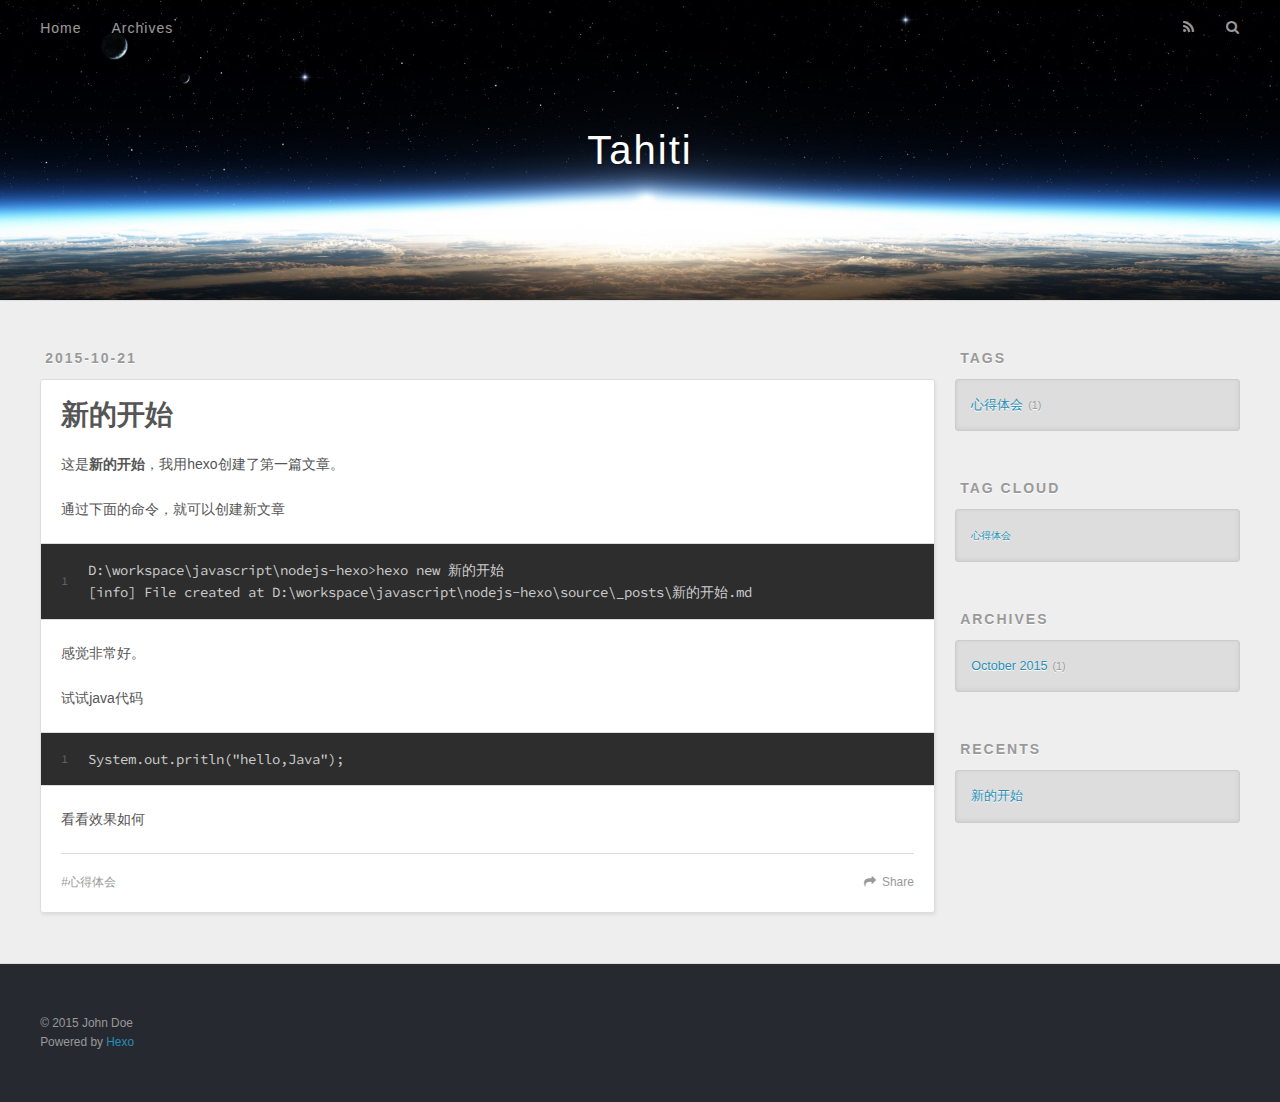
==== index.html @ 87cfb5ba "Site updated: 2015-10-21 17:03:40" ====
<!DOCTYPE html>
<html>
<head>
  <meta charset="utf-8">
  
  <title>Tahiti</title>
  <meta name="viewport" content="width=device-width, initial-scale=1, maximum-scale=1">
  <meta name="description">
<meta property="og:type" content="website">
<meta property="og:title" content="Tahiti">
<meta property="og:url" content="http://yoursite.com/index.html">
<meta property="og:site_name" content="Tahiti">
<meta property="og:description">
<meta name="twitter:card" content="summary">
<meta name="twitter:title" content="Tahiti">
<meta name="twitter:description">
  
    <link rel="alternative" href="/atom.xml" title="Tahiti" type="application/atom+xml">
  
  
    <link rel="icon" href="/favicon.png">
  
  <link href="//fonts.googleapis.com/css?family=Source+Code+Pro" rel="stylesheet" type="text/css">
  <link rel="stylesheet" href="/css/style.css" type="text/css">
  

</head>
<body>
  <div id="container">
    <div id="wrap">
      <header id="header">
  <div id="banner"></div>
  <div id="header-outer" class="outer">
    <div id="header-title" class="inner">
      <h1 id="logo-wrap">
        <a href="/" id="logo">Tahiti</a>
      </h1>
      
    </div>
    <div id="header-inner" class="inner">
      <nav id="main-nav">
        <a id="main-nav-toggle" class="nav-icon"></a>
        
          <a class="main-nav-link" href="/">Home</a>
        
          <a class="main-nav-link" href="/archives">Archives</a>
        
      </nav>
      <nav id="sub-nav">
        
          <a id="nav-rss-link" class="nav-icon" href="/atom.xml" title="RSS Feed"></a>
        
        <a id="nav-search-btn" class="nav-icon" title="Search"></a>
      </nav>
      <div id="search-form-wrap">
        <form action="//google.com/search" method="get" accept-charset="UTF-8" class="search-form"><input type="search" name="q" results="0" class="search-form-input" placeholder="Search"><button type="submit" class="search-form-submit">&#xF002;</button><input type="hidden" name="sitesearch" value="http://yoursite.com"></form>
      </div>
    </div>
  </div>
</header>
      <div class="outer">
        <section id="main">
  
    <article id="post-新的开始" class="article article-type-post" itemscope itemprop="blogPost">
  <div class="article-meta">
    <a href="/2015/10/21/新的开始/" class="article-date">
  <time datetime="2015-10-21T08:25:29.000Z" itemprop="datePublished">2015-10-21</time>
</a>
    
  </div>
  <div class="article-inner">
    
    
      <header class="article-header">
        
  
    <h1 itemprop="name">
      <a class="article-title" href="/2015/10/21/新的开始/">新的开始</a>
    </h1>
  

      </header>
    
    <div class="article-entry" itemprop="articleBody">
      
        <p>这是<strong>新的开始</strong>，我用hexo创建了第一篇文章。</p>
<p>通过下面的命令，就可以创建新文章<br><figure class="highlight"><table><tr><td class="gutter"><pre><span class="line">1</span><br></pre></td><td class="code"><pre><span class="line">D:\workspace\javascript\nodejs-hexo&#62;hexo new &#26032;&#30340;&#24320;&#22987;&#10;[info] File created at D:\workspace\javascript\nodejs-hexo\source\_posts\&#26032;&#30340;&#24320;&#22987;.md</span><br></pre></td></tr></table></figure></p>
<p>感觉非常好。</p>
<p>试试java代码<br><figure class="highlight"><table><tr><td class="gutter"><pre><span class="line">1</span><br></pre></td><td class="code"><pre><span class="line">System.out.pritln(&#34;hello,Java&#34;);</span><br></pre></td></tr></table></figure></p>
<p>看看效果如何</p>

      
    </div>
    <footer class="article-footer">
      <a data-url="http://yoursite.com/2015/10/21/新的开始/" data-id="cig0k819h00006won0n5pe1iv" class="article-share-link">Share</a>
      
      
  <ul class="article-tag-list"><li class="article-tag-list-item"><a class="article-tag-list-link" href="/tags/心得体会/">心得体会</a></li></ul>

    </footer>
  </div>
  
</article>


  
  
</section>
        
          <aside id="sidebar">
  
    
  
    
  <div class="widget-wrap">
    <h3 class="widget-title">Tags</h3>
    <div class="widget">
      <ul class="tag-list"><li class="tag-list-item"><a class="tag-list-link" href="/tags/心得体会/">心得体会</a><span class="tag-list-count">1</span></li></ul>
    </div>
  </div>

  
    
  <div class="widget-wrap">
    <h3 class="widget-title">Tag Cloud</h3>
    <div class="widget tagcloud">
      <a href="/tags/心得体会/" style="font-size: 10px;">心得体会</a>
    </div>
  </div>

  
    
  <div class="widget-wrap">
    <h3 class="widget-title">Archives</h3>
    <div class="widget">
      <ul class="archive-list"><li class="archive-list-item"><a class="archive-list-link" href="/archives/2015/10/">October 2015</a><span class="archive-list-count">1</span></li></ul>
    </div>
  </div>

  
    
  <div class="widget-wrap">
    <h3 class="widget-title">Recents</h3>
    <div class="widget">
      <ul>
        
          <li>
            <a href="/2015/10/21/新的开始/">新的开始</a>
          </li>
        
      </ul>
    </div>
  </div>

  
</aside>
        
      </div>
      <footer id="footer">
  
  <div class="outer">
    <div id="footer-info" class="inner">
      &copy; 2015 John Doe<br>
      Powered by <a href="http://hexo.io/" target="_blank">Hexo</a>
    </div>
  </div>
</footer>
    </div>
    <nav id="mobile-nav">
  
    <a href="/" class="mobile-nav-link">Home</a>
  
    <a href="/archives" class="mobile-nav-link">Archives</a>
  
</nav>
    

<script src="//ajax.googleapis.com/ajax/libs/jquery/2.0.3/jquery.min.js"></script>


  <link rel="stylesheet" href="/fancybox/jquery.fancybox.css" type="text/css">
  <script src="/fancybox/jquery.fancybox.pack.js" type="text/javascript"></script>


<script src="/js/script.js" type="text/javascript"></script>

  </div>
</body>
</html>
---- css/style.css ----
body {
  width: 100%;
}
body:before,
body:after {
  content: "";
  display: table;
}
body:after {
  clear: both;
}
html,
body,
div,
span,
applet,
object,
iframe,
h1,
h2,
h3,
h4,
h5,
h6,
p,
blockquote,
pre,
a,
abbr,
acronym,
address,
big,
cite,
code,
del,
dfn,
em,
img,
ins,
kbd,
q,
s,
samp,
small,
strike,
strong,
sub,
sup,
tt,
var,
dl,
dt,
dd,
ol,
ul,
li,
fieldset,
form,
label,
legend,
table,
caption,
tbody,
tfoot,
thead,
tr,
th,
td {
  margin: 0;
  padding: 0;
  border: 0;
  outline: 0;
  font-weight: inherit;
  font-style: inherit;
  font-family: inherit;
  font-size: 100%;
  vertical-align: baseline;
}
body {
  line-height: 1;
  color: #000;
  background: #fff;
}
ol,
ul {
  list-style: none;
}
table {
  border-collapse: separate;
  border-spacing: 0;
  vertical-align: middle;
}
caption,
th,
td {
  text-align: left;
  font-weight: normal;
  vertical-align: middle;
}
a img {
  border: none;
}
input,
button {
  margin: 0;
  padding: 0;
}
input::-moz-focus-inner,
button::-moz-focus-inner {
  border: 0;
  padding: 0;
}
@font-face {
  font-family: FontAwesome;
  font-style: normal;
  font-weight: normal;
  src: url("fonts/fontawesome-webfont.eot?v=#4.0.3");
  src: url("fonts/fontawesome-webfont.eot?#iefix&v=#4.0.3") format("embedded-opentype"), url("fonts/fontawesome-webfont.woff?v=#4.0.3") format("woff"), url("fonts/fontawesome-webfont.ttf?v=#4.0.3") format("truetype"), url("fonts/fontawesome-webfont.svg#fontawesomeregular?v=#4.0.3") format("svg");
}
html,
body,
#container {
  height: 100%;
}
body {
  background: #eee;
  font: 14px "Helvetica Neue", Helvetica, Arial, sans-serif;
  -webkit-text-size-adjust: 100%;
}
.outer {
  max-width: 1220px;
  margin: 0 auto;
  padding: 0 20px;
}
.outer:before,
.outer:after {
  content: "";
  display: table;
}
.outer:after {
  clear: both;
}
.inner {
  display: inline;
  float: left;
  width: 98.33333333333333%;
  margin: 0 0.833333333333333%;
}
.left,
.alignleft {
  float: left;
}
.right,
.alignright {
  float: right;
}
.clear {
  clear: both;
}
#container {
  position: relative;
}
.mobile-nav-on {
  overflow: hidden;
}
#wrap {
  height: 100%;
  width: 100%;
  position: absolute;
  top: 0;
  left: 0;
  -webkit-transition: 0.2s ease-out;
  -moz-transition: 0.2s ease-out;
  -ms-transition: 0.2s ease-out;
  transition: 0.2s ease-out;
  z-index: 1;
  background: #eee;
}
.mobile-nav-on #wrap {
  left: 280px;
}
@media screen and (min-width: 768px) {
  #main {
    display: inline;
    float: left;
    width: 73.33333333333333%;
    margin: 0 0.833333333333333%;
  }
}
.article-date,
.article-category-link,
.archive-year,
.widget-title {
  text-decoration: none;
  text-transform: uppercase;
  letter-spacing: 2px;
  color: #999;
  margin-bottom: 1em;
  margin-left: 5px;
  line-height: 1em;
  text-shadow: 0 1px #fff;
  font-weight: bold;
}
.article-inner,
.archive-article-inner {
  background: #fff;
  -webkit-box-shadow: 1px 2px 3px #ddd;
  box-shadow: 1px 2px 3px #ddd;
  border: 1px solid #ddd;
  -webkit-border-radius: 3px;
  border-radius: 3px;
}
.article-entry h1,
.widget h1 {
  font-size: 2em;
}
.article-entry h2,
.widget h2 {
  font-size: 1.5em;
}
.article-entry h3,
.widget h3 {
  font-size: 1.3em;
}
.article-entry h4,
.widget h4 {
  font-size: 1.2em;
}
.article-entry h5,
.widget h5 {
  font-size: 1em;
}
.article-entry h6,
.widget h6 {
  font-size: 1em;
  color: #999;
}
.article-entry hr,
.widget hr {
  border: 1px dashed #ddd;
}
.article-entry strong,
.widget strong {
  font-weight: bold;
}
.article-entry em,
.widget em,
.article-entry cite,
.widget cite {
  font-style: italic;
}
.article-entry sup,
.widget sup,
.article-entry sub,
.widget sub {
  font-size: 0.75em;
  line-height: 0;
  position: relative;
  vertical-align: baseline;
}
.article-entry sup,
.widget sup {
  top: -0.5em;
}
.article-entry sub,
.widget sub {
  bottom: -0.2em;
}
.article-entry small,
.widget small {
  font-size: 0.85em;
}
.article-entry acronym,
.widget acronym,
.article-entry abbr,
.widget abbr {
  border-bottom: 1px dotted;
}
.article-entry ul,
.widget ul,
.article-entry ol,
.widget ol,
.article-entry dl,
.widget dl {
  margin: 0 20px;
  line-height: 1.6em;
}
.article-entry ul ul,
.widget ul ul,
.article-entry ol ul,
.widget ol ul,
.article-entry ul ol,
.widget ul ol,
.article-entry ol ol,
.widget ol ol {
  margin-top: 0;
  margin-bottom: 0;
}
.article-entry ul,
.widget ul {
  list-style: disc;
}
.article-entry ol,
.widget ol {
  list-style: decimal;
}
.article-entry dt,
.widget dt {
  font-weight: bold;
}
#header {
  height: 300px;
  position: relative;
  border-bottom: 1px solid #ddd;
}
#header:before,
#header:after {
  content: "";
  position: absolute;
  left: 0;
  right: 0;
  height: 40px;
}
#header:before {
  top: 0;
  background: -webkit-linear-gradient(rgba(0,0,0,0.2), transparent);
  background: -moz-linear-gradient(rgba(0,0,0,0.2), transparent);
  background: -ms-linear-gradient(rgba(0,0,0,0.2), transparent);
  background: linear-gradient(rgba(0,0,0,0.2), transparent);
}
#header:after {
  bottom: 0;
  background: -webkit-linear-gradient(transparent, rgba(0,0,0,0.2));
  background: -moz-linear-gradient(transparent, rgba(0,0,0,0.2));
  background: -ms-linear-gradient(transparent, rgba(0,0,0,0.2));
  background: linear-gradient(transparent, rgba(0,0,0,0.2));
}
#header-outer {
  height: 100%;
  position: relative;
}
#header-inner {
  position: relative;
  overflow: hidden;
}
#banner {
  position: absolute;
  top: 0;
  left: 0;
  width: 100%;
  height: 100%;
  background: url("images/banner.jpg") center #000;
  -webkit-background-size: cover;
  -moz-background-size: cover;
  background-size: cover;
  z-index: -1;
}
#header-title {
  text-align: center;
  height: 40px;
  position: absolute;
  top: 50%;
  left: 0;
  margin-top: -20px;
}
#logo,
#subtitle {
  text-decoration: none;
  color: #fff;
  font-weight: 300;
  text-shadow: 0 1px 4px rgba(0,0,0,0.3);
}
#logo {
  font-size: 40px;
  line-height: 40px;
  letter-spacing: 2px;
}
#subtitle {
  font-size: 16px;
  line-height: 16px;
  letter-spacing: 1px;
}
#subtitle-wrap {
  margin-top: 16px;
}
#main-nav {
  float: left;
  margin-left: -15px;
}
.nav-icon,
.main-nav-link {
  float: left;
  color: #fff;
  opacity: 0.6;
  text-decoration: none;
  text-shadow: 0 1px rgba(0,0,0,0.2);
  -webkit-transition: opacity 0.2s;
  -moz-transition: opacity 0.2s;
  -ms-transition: opacity 0.2s;
  transition: opacity 0.2s;
  display: block;
  padding: 20px 15px;
}
.nav-icon:hover,
.main-nav-link:hover {
  opacity: 1;
}
.nav-icon {
  font-family: FontAwesome;
  text-align: center;
  font-size: 14px;
  width: 14px;
  height: 14px;
  padding: 20px 15px;
  position: relative;
  cursor: pointer;
}
.main-nav-link {
  font-weight: 300;
  letter-spacing: 1px;
}
@media screen and (max-width: 479px) {
  .main-nav-link {
    display: none;
  }
}
#main-nav-toggle {
  display: none;
}
#main-nav-toggle:before {
  content: "\f0c9";
}
@media screen and (max-width: 479px) {
  #main-nav-toggle {
    display: block;
  }
}
#sub-nav {
  float: right;
  margin-right: -15px;
}
#nav-rss-link:before {
  content: "\f09e";
}
#nav-search-btn:before {
  content: "\f002";
}
#search-form-wrap {
  position: absolute;
  top: 15px;
  width: 150px;
  height: 30px;
  right: -150px;
  opacity: 0;
  -webkit-transition: 0.2s ease-out;
  -moz-transition: 0.2s ease-out;
  -ms-transition: 0.2s ease-out;
  transition: 0.2s ease-out;
}
#search-form-wrap.on {
  opacity: 1;
  right: 0;
}
@media screen and (max-width: 479px) {
  #search-form-wrap {
    width: 100%;
    right: -100%;
  }
}
.search-form {
  position: absolute;
  top: 0;
  left: 0;
  right: 0;
  background: #fff;
  padding: 5px 15px;
  -webkit-border-radius: 15px;
  border-radius: 15px;
  -webkit-box-shadow: 0 0 10px rgba(0,0,0,0.3);
  box-shadow: 0 0 10px rgba(0,0,0,0.3);
}
.search-form-input {
  border: none;
  background: none;
  color: #555;
  width: 100%;
  font: 13px "Helvetica Neue", Helvetica, Arial, sans-serif;
  outline: none;
}
.search-form-input::-webkit-search-results-decoration,
.search-form-input::-webkit-search-cancel-button {
  -webkit-appearance: none;
}
.search-form-submit {
  position: absolute;
  top: 50%;
  right: 10px;
  margin-top: -7px;
  font: 13px FontAwesome;
  border: none;
  background: none;
  color: #bbb;
  cursor: pointer;
}
.search-form-submit:hover,
.search-form-submit:focus {
  color: #777;
}
.article {
  margin: 50px 0;
}
.article-inner {
  overflow: hidden;
}
.article-meta:before,
.article-meta:after {
  content: "";
  display: table;
}
.article-meta:after {
  clear: both;
}
.article-date {
  float: left;
}
.article-category {
  float: left;
  line-height: 1em;
  color: #ccc;
  text-shadow: 0 1px #fff;
  margin-left: 8px;
}
.article-category:before {
  content: "\2022";
}
.article-category-link {
  margin: 0 12px 1em;
}
.article-header {
  padding: 20px 20px 0;
}
.article-title {
  text-decoration: none;
  font-size: 2em;
  font-weight: bold;
  color: #555;
  line-height: 1.1em;
  -webkit-transition: color 0.2s;
  -moz-transition: color 0.2s;
  -ms-transition: color 0.2s;
  transition: color 0.2s;
}
a.article-title:hover {
  color: #258fb8;
}
.article-entry {
  color: #555;
  padding: 0 20px;
}
.article-entry:before,
.article-entry:after {
  content: "";
  display: table;
}
.article-entry:after {
  clear: both;
}
.article-entry p,
.article-entry table {
  line-height: 1.6em;
  margin: 1.6em 0;
}
.article-entry h1,
.article-entry h2,
.article-entry h3,
.article-entry h4,
.article-entry h5,
.article-entry h6 {
  font-weight: bold;
}
.article-entry h1,
.article-entry h2,
.article-entry h3,
.article-entry h4,
.article-entry h5,
.article-entry h6 {
  line-height: 1.1em;
  margin: 1.1em 0;
}
.article-entry a {
  color: #258fb8;
  text-decoration: none;
}
.article-entry a:hover {
  text-decoration: underline;
}
.article-entry ul,
.article-entry ol,
.article-entry dl {
  margin-top: 1.6em;
  margin-bottom: 1.6em;
}
.article-entry img,
.article-entry video {
  max-width: 100%;
  height: auto;
  display: block;
  margin: auto;
}
.article-entry iframe {
  border: none;
}
.article-entry table {
  width: 100%;
  border-collapse: collapse;
  border-spacing: 0;
}
.article-entry th {
  font-weight: bold;
  border-bottom: 3px solid #ddd;
  padding-bottom: 0.5em;
}
.article-entry td {
  border-bottom: 1px solid #ddd;
  padding: 10px 0;
}
.article-entry blockquote {
  font-family: Georgia, "Times New Roman", serif;
  font-size: 1.4em;
  margin: 1.6em 20px;
  text-align: center;
}
.article-entry blockquote footer {
  font-size: 14px;
  margin: 1.6em 0;
  font-family: "Helvetica Neue", Helvetica, Arial, sans-serif;
}
.article-entry blockquote footer cite:before {
  content: "—";
  padding: 0 0.5em;
}
.article-entry .pullquote {
  text-align: left;
  width: 45%;
  margin: 0;
}
.article-entry .pullquote.left {
  margin-left: 0.5em;
  margin-right: 1em;
}
.article-entry .pullquote.right {
  margin-right: 0.5em;
  margin-left: 1em;
}
.article-entry .caption {
  color: #999;
  display: block;
  font-size: 0.9em;
  margin-top: 0.5em;
  position: relative;
  text-align: center;
}
.article-entry .video-container {
  position: relative;
  padding-top: 56.25%;
  height: 0;
  overflow: hidden;
}
.article-entry .video-container iframe,
.article-entry .video-container object,
.article-entry .video-container embed {
  position: absolute;
  top: 0;
  left: 0;
  width: 100%;
  height: 100%;
  margin-top: 0;
}
.article-more-link a {
  display: inline-block;
  line-height: 1em;
  padding: 6px 15px;
  -webkit-border-radius: 15px;
  border-radius: 15px;
  background: #eee;
  color: #999;
  text-shadow: 0 1px #fff;
  text-decoration: none;
}
.article-more-link a:hover {
  background: #258fb8;
  color: #fff;
  text-decoration: none;
  text-shadow: 0 1px #1e7293;
}
.article-footer {
  font-size: 0.85em;
  line-height: 1.6em;
  border-top: 1px solid #ddd;
  padding-top: 1.6em;
  margin: 0 20px 20px;
}
.article-footer:before,
.article-footer:after {
  content: "";
  display: table;
}
.article-footer:after {
  clear: both;
}
.article-footer a {
  color: #999;
  text-decoration: none;
}
.article-footer a:hover {
  color: #555;
}
.article-tag-list-item {
  float: left;
  margin-right: 10px;
}
.article-tag-list-link:before {
  content: "#";
}
.article-comment-link {
  float: right;
}
.article-comment-link:before {
  content: "\f075";
  font-family: FontAwesome;
  padding-right: 8px;
}
.article-share-link {
  cursor: pointer;
  float: right;
  margin-left: 20px;
}
.article-share-link:before {
  content: "\f064";
  font-family: FontAwesome;
  padding-right: 6px;
}
#article-nav {
  position: relative;
}
#article-nav:before,
#article-nav:after {
  content: "";
  display: table;
}
#article-nav:after {
  clear: both;
}
@media screen and (min-width: 768px) {
  #article-nav {
    margin: 50px 0;
  }
  #article-nav:before {
    width: 8px;
    height: 8px;
    position: absolute;
    top: 50%;
    left: 50%;
    margin-top: -4px;
    margin-left: -4px;
    content: "";
    -webkit-border-radius: 50%;
    border-radius: 50%;
    background: #ddd;
    -webkit-box-shadow: 0 1px 2px #fff;
    box-shadow: 0 1px 2px #fff;
  }
}
.article-nav-link-wrap {
  text-decoration: none;
  text-shadow: 0 1px #fff;
  color: #999;
  -webkit-box-sizing: border-box;
  -moz-box-sizing: border-box;
  box-sizing: border-box;
  margin-top: 50px;
  text-align: center;
  display: block;
}
.article-nav-link-wrap:hover {
  color: #555;
}
@media screen and (min-width: 768px) {
  .article-nav-link-wrap {
    width: 50%;
    margin-top: 0;
  }
}
@media screen and (min-width: 768px) {
  #article-nav-newer {
    float: left;
    text-align: right;
    padding-right: 20px;
  }
}
@media screen and (min-width: 768px) {
  #article-nav-older {
    float: right;
    text-align: left;
    padding-left: 20px;
  }
}
.article-nav-caption {
  text-transform: uppercase;
  letter-spacing: 2px;
  color: #ddd;
  line-height: 1em;
  font-weight: bold;
}
#article-nav-newer .article-nav-caption {
  margin-right: -2px;
}
.article-nav-title {
  font-size: 0.85em;
  line-height: 1.6em;
  margin-top: 0.5em;
}
.article-share-box {
  position: absolute;
  display: none;
  background: #fff;
  -webkit-box-shadow: 1px 2px 10px rgba(0,0,0,0.2);
  box-shadow: 1px 2px 10px rgba(0,0,0,0.2);
  -webkit-border-radius: 3px;
  border-radius: 3px;
  margin-left: -145px;
  overflow: hidden;
  z-index: 1;
}
.article-share-box.on {
  display: block;
}
.article-share-input {
  width: 100%;
  background: none;
  -webkit-box-sizing: border-box;
  -moz-box-sizing: border-box;
  box-sizing: border-box;
  font: 14px "Helvetica Neue", Helvetica, Arial, sans-serif;
  padding: 0 15px;
  color: #555;
  outline: none;
  border: 1px solid #ddd;
  -webkit-border-radius: 3px 3px 0 0;
  border-radius: 3px 3px 0 0;
  height: 36px;
  line-height: 36px;
}
.article-share-links {
  background: #eee;
}
.article-share-links:before,
.article-share-links:after {
  content: "";
  display: table;
}
.article-share-links:after {
  clear: both;
}
.article-share-twitter,
.article-share-facebook,
.article-share-pinterest,
.article-share-google {
  width: 50px;
  height: 36px;
  display: block;
  float: left;
  position: relative;
  color: #999;
  text-shadow: 0 1px #fff;
}
.article-share-twitter:before,
.article-share-facebook:before,
.article-share-pinterest:before,
.article-share-google:before {
  font-size: 20px;
  font-family: FontAwesome;
  width: 20px;
  height: 20px;
  position: absolute;
  top: 50%;
  left: 50%;
  margin-top: -10px;
  margin-left: -10px;
  text-align: center;
}
.article-share-twitter:hover,
.article-share-facebook:hover,
.article-share-pinterest:hover,
.article-share-google:hover {
  color: #fff;
}
.article-share-twitter:before {
  content: "\f099";
}
.article-share-twitter:hover {
  background: #00aced;
  text-shadow: 0 1px #008abe;
}
.article-share-facebook:before {
  content: "\f09a";
}
.article-share-facebook:hover {
  background: #3b5998;
  text-shadow: 0 1px #2f477a;
}
.article-share-pinterest:before {
  content: "\f0d2";
}
.article-share-pinterest:hover {
  background: #cb2027;
  text-shadow: 0 1px #a21a1f;
}
.article-share-google:before {
  content: "\f0d5";
}
.article-share-google:hover {
  background: #dd4b39;
  text-shadow: 0 1px #be3221;
}
.article-gallery {
  background: #000;
  position: relative;
}
.article-gallery-photos {
  position: relative;
  overflow: hidden;
}
.article-gallery-img {
  display: none;
  max-width: 100%;
}
.article-gallery-img:first-child {
  display: block;
}
.article-gallery-img.loaded {
  position: absolute;
  display: block;
}
.article-gallery-img img {
  display: block;
  max-width: 100%;
  margin: 0 auto;
}
#comments {
  background: #fff;
  -webkit-box-shadow: 1px 2px 3px #ddd;
  box-shadow: 1px 2px 3px #ddd;
  padding: 20px;
  border: 1px solid #ddd;
  -webkit-border-radius: 3px;
  border-radius: 3px;
  margin: 50px 0;
}
#comments a {
  color: #258fb8;
}
.archives-wrap {
  margin: 50px 0;
}
.archives:before,
.archives:after {
  content: "";
  display: table;
}
.archives:after {
  clear: both;
}
.archive-year-wrap {
  margin-bottom: 1em;
}
.archives {
  -webkit-column-gap: 10px;
  -moz-column-gap: 10px;
  column-gap: 10px;
}
@media screen and (min-width: 480px) and (max-width: 767px) {
  .archives {
    -webkit-column-count: 2;
    -moz-column-count: 2;
    column-count: 2;
  }
}
@media screen and (min-width: 768px) {
  .archives {
    -webkit-column-count: 3;
    -moz-column-count: 3;
    column-count: 3;
  }
}
.archive-article {
  -webkit-column-break-inside: avoid;
  page-break-inside: avoid;
  overflow: hidden;
  break-inside: avoid-column;
}
.archive-article-inner {
  padding: 10px;
  margin-bottom: 15px;
}
.archive-article-title {
  text-decoration: none;
  font-weight: bold;
  color: #555;
  -webkit-transition: color 0.2s;
  -moz-transition: color 0.2s;
  -ms-transition: color 0.2s;
  transition: color 0.2s;
  line-height: 1.6em;
}
.archive-article-title:hover {
  color: #258fb8;
}
.archive-article-footer {
  margin-top: 1em;
}
.archive-article-date {
  color: #999;
  text-decoration: none;
  font-size: 0.85em;
  line-height: 1em;
  margin-bottom: 0.5em;
  display: block;
}
#page-nav {
  margin: 50px auto;
  background: #fff;
  -webkit-box-shadow: 1px 2px 3px #ddd;
  box-shadow: 1px 2px 3px #ddd;
  border: 1px solid #ddd;
  -webkit-border-radius: 3px;
  border-radius: 3px;
  text-align: center;
  color: #999;
  overflow: hidden;
}
#page-nav:before,
#page-nav:after {
  content: "";
  display: table;
}
#page-nav:after {
  clear: both;
}
#page-nav a,
#page-nav span {
  padding: 10px 20px;
  line-height: 1;
  height: 2ex;
}
#page-nav a {
  color: #999;
  text-decoration: none;
}
#page-nav a:hover {
  background: #999;
  color: #fff;
}
#page-nav .prev {
  float: left;
}
#page-nav .next {
  float: right;
}
#page-nav .page-number {
  display: inline-block;
}
@media screen and (max-width: 479px) {
  #page-nav .page-number {
    display: none;
  }
}
#page-nav .current {
  color: #555;
  font-weight: bold;
}
#page-nav .space {
  color: #ddd;
}
#footer {
  background: #262a30;
  padding: 50px 0;
  border-top: 1px solid #ddd;
  color: #999;
}
#footer a {
  color: #258fb8;
  text-decoration: none;
}
#footer a:hover {
  text-decoration: underline;
}
#footer-info {
  line-height: 1.6em;
  font-size: 0.85em;
}
.article-entry pre,
.article-entry .highlight {
  background: #2d2d2d;
  margin: 0 -20px;
  padding: 15px 20px;
  border-style: solid;
  border-color: #ddd;
  border-width: 1px 0;
  overflow: auto;
  color: #ccc;
  line-height: 22.400000000000002px;
}
.article-entry .highlight .gutter pre,
.article-entry .gist .gist-file .gist-data .line-numbers {
  color: #666;
  font-size: 0.85em;
}
.article-entry pre,
.article-entry code {
  font-family: "Source Code Pro", Consolas, Monaco, Menlo, Consolas, monospace;
}
.article-entry code {
  background: #eee;
  text-shadow: 0 1px #fff;
  padding: 0 0.3em;
}
.article-entry pre code {
  background: none;
  text-shadow: none;
  padding: 0;
}
.article-entry .highlight pre {
  border: none;
  margin: 0;
  padding: 0;
}
.article-entry .highlight table {
  margin: 0;
  width: auto;
}
.article-entry .highlight td {
  border: none;
  padding: 0;
}
.article-entry .highlight figcaption {
  font-size: 0.85em;
  color: #999;
  line-height: 1em;
  margin-bottom: 1em;
}
.article-entry .highlight figcaption:before,
.article-entry .highlight figcaption:after {
  content: "";
  display: table;
}
.article-entry .highlight figcaption:after {
  clear: both;
}
.article-entry .highlight figcaption a {
  float: right;
}
.article-entry .highlight .gutter pre {
  text-align: right;
  padding-right: 20px;
}
.article-entry .highlight .line {
  height: 22.400000000000002px;
}
.article-entry .gist {
  margin: 0 -20px;
  border-style: solid;
  border-color: #ddd;
  border-width: 1px 0;
  background: #2d2d2d;
  padding: 15px 20px 15px 0;
}
.article-entry .gist .gist-file {
  border: none;
  font-family: "Source Code Pro", Consolas, Monaco, Menlo, Consolas, monospace;
  margin: 0;
}
.article-entry .gist .gist-file .gist-data {
  background: none;
  border: none;
}
.article-entry .gist .gist-file .gist-data .line-numbers {
  background: none;
  border: none;
  padding: 0 20px 0 0;
}
.article-entry .gist .gist-file .gist-data .line-data {
  padding: 0 !important;
}
.article-entry .gist .gist-file .highlight {
  margin: 0;
  padding: 0;
  border: none;
}
.article-entry .gist .gist-file .gist-meta {
  background: #2d2d2d;
  color: #999;
  font: 0.85em "Helvetica Neue", Helvetica, Arial, sans-serif;
  text-shadow: 0 0;
  padding: 0;
  margin-top: 1em;
  margin-left: 20px;
}
.article-entry .gist .gist-file .gist-meta a {
  color: #258fb8;
  font-weight: normal;
}
.article-entry .gist .gist-file .gist-meta a:hover {
  text-decoration: underline;
}
pre .comment,
pre .title {
  color: #999;
}
pre .variable,
pre .attribute,
pre .tag,
pre .regexp,
pre .ruby .constant,
pre .xml .tag .title,
pre .xml .pi,
pre .xml .doctype,
pre .html .doctype,
pre .css .id,
pre .css .class,
pre .css .pseudo {
  color: #f2777a;
}
pre .number,
pre .preprocessor,
pre .built_in,
pre .literal,
pre .params,
pre .constant {
  color: #f99157;
}
pre .class,
pre .ruby .class .title,
pre .css .rules .attribute {
  color: #9c9;
}
pre .string,
pre .value,
pre .inheritance,
pre .header,
pre .ruby .symbol,
pre .xml .cdata {
  color: #9c9;
}
pre .css .hexcolor {
  color: #6cc;
}
pre .function,
pre .python .decorator,
pre .python .title,
pre .ruby .function .title,
pre .ruby .title .keyword,
pre .perl .sub,
pre .javascript .title,
pre .coffeescript .title {
  color: #69c;
}
pre .keyword,
pre .javascript .function {
  color: #c9c;
}
@media screen and (max-width: 479px) {
  #mobile-nav {
    position: absolute;
    top: 0;
    left: 0;
    width: 280px;
    height: 100%;
    background: #191919;
    border-right: 1px solid #fff;
  }
}
@media screen and (max-width: 479px) {
  .mobile-nav-link {
    display: block;
    color: #999;
    text-decoration: none;
    padding: 15px 20px;
    font-weight: bold;
  }
  .mobile-nav-link:hover {
    color: #fff;
  }
}
@media screen and (min-width: 768px) {
  #sidebar {
    display: inline;
    float: left;
    width: 23.333333333333332%;
    margin: 0 0.833333333333333%;
  }
}
.widget-wrap {
  margin: 50px 0;
}
.widget {
  color: #777;
  text-shadow: 0 1px #fff;
  background: #ddd;
  -webkit-box-shadow: 0 -1px 4px #ccc inset;
  box-shadow: 0 -1px 4px #ccc inset;
  border: 1px solid #ccc;
  padding: 15px;
  -webkit-border-radius: 3px;
  border-radius: 3px;
}
.widget a {
  color: #258fb8;
  text-decoration: none;
}
.widget a:hover {
  text-decoration: underline;
}
.widget ul ul,
.widget ol ul,
.widget dl ul,
.widget ul ol,
.widget ol ol,
.widget dl ol,
.widget ul dl,
.widget ol dl,
.widget dl dl {
  margin-left: 15px;
  list-style: disc;
}
.widget {
  line-height: 1.6em;
  word-wrap: break-word;
  font-size: 0.9em;
}
.widget ul,
.widget ol {
  list-style: none;
  margin: 0;
}
.widget ul ul,
.widget ol ul,
.widget ul ol,
.widget ol ol {
  margin: 0 20px;
}
.widget ul ul,
.widget ol ul {
  list-style: disc;
}
.widget ul ol,
.widget ol ol {
  list-style: decimal;
}
.category-list-count,
.tag-list-count,
.archive-list-count {
  padding-left: 5px;
  color: #999;
  font-size: 0.85em;
}
.category-list-count:before,
.tag-list-count:before,
.archive-list-count:before {
  content: "(";
}
.category-list-count:after,
.tag-list-count:after,
.archive-list-count:after {
  content: ")";
}
.tagcloud a {
  margin-right: 5px;
  display: inline-block;
}
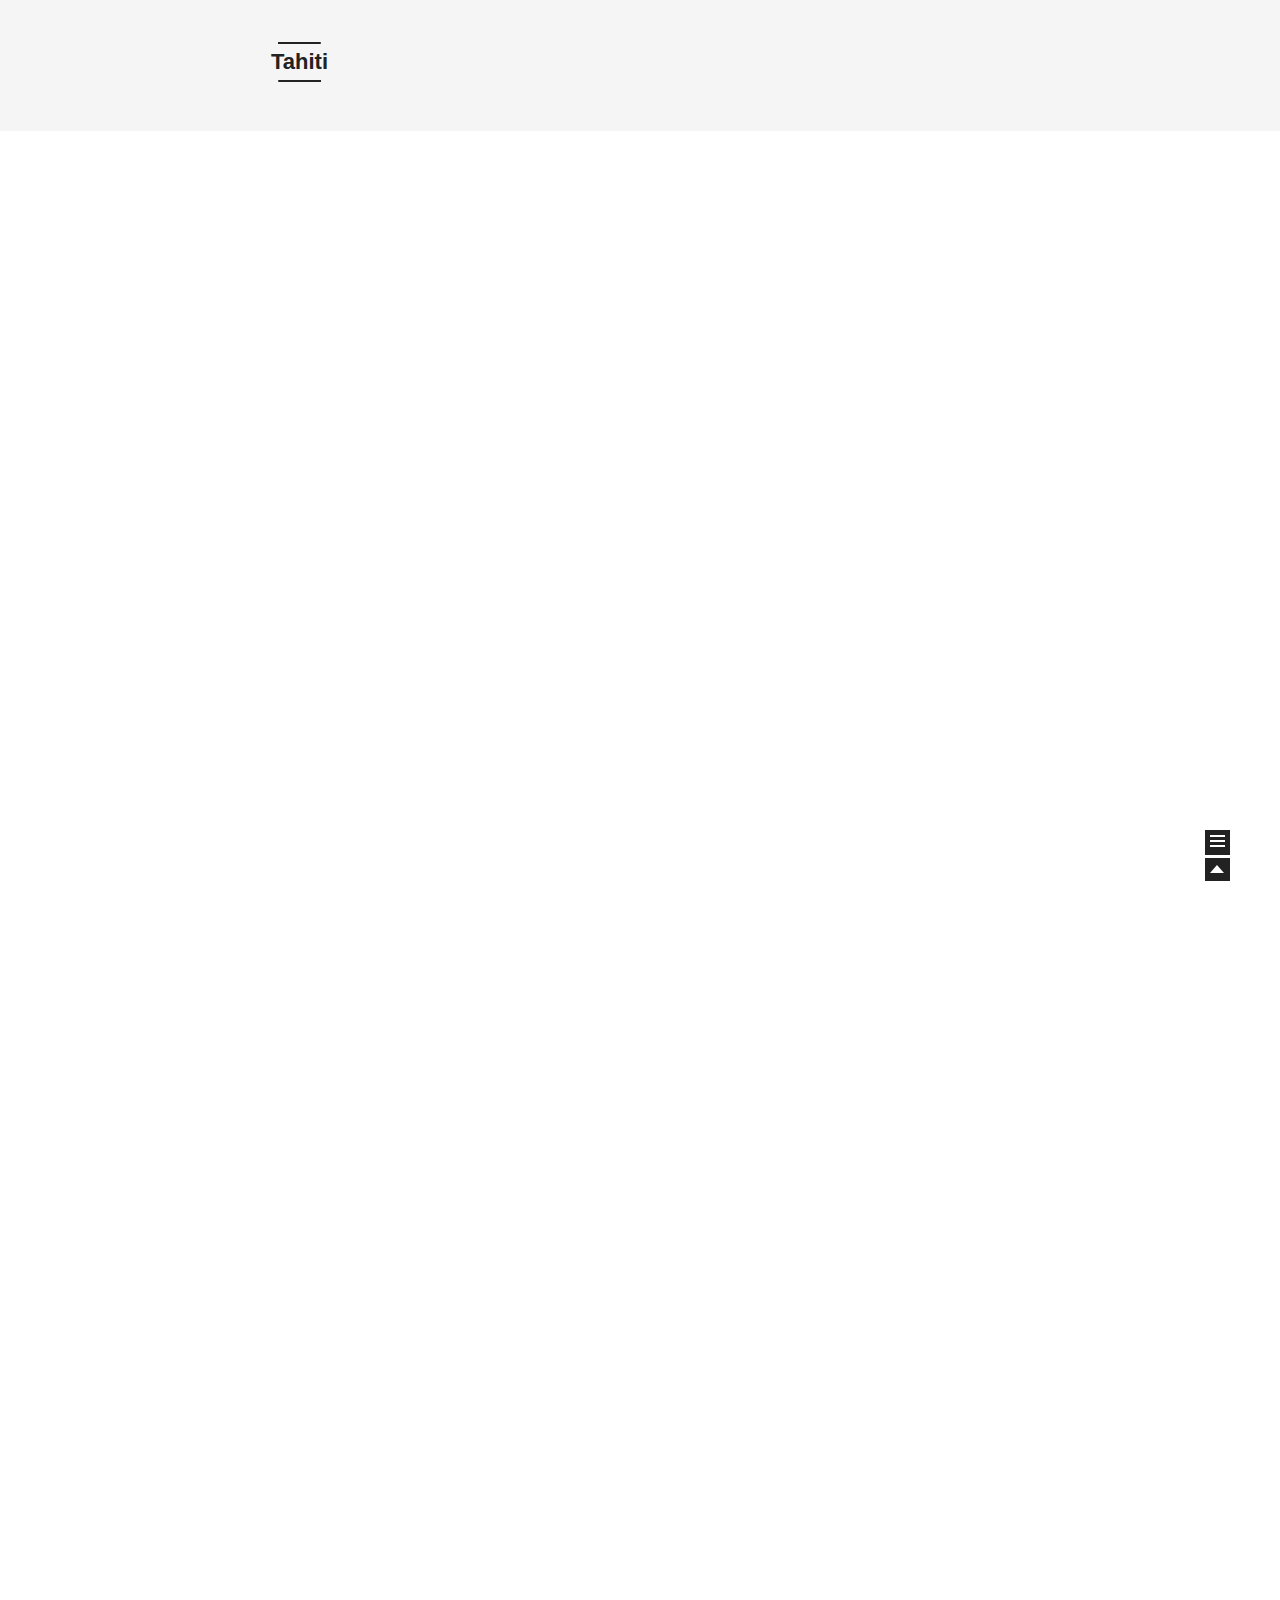
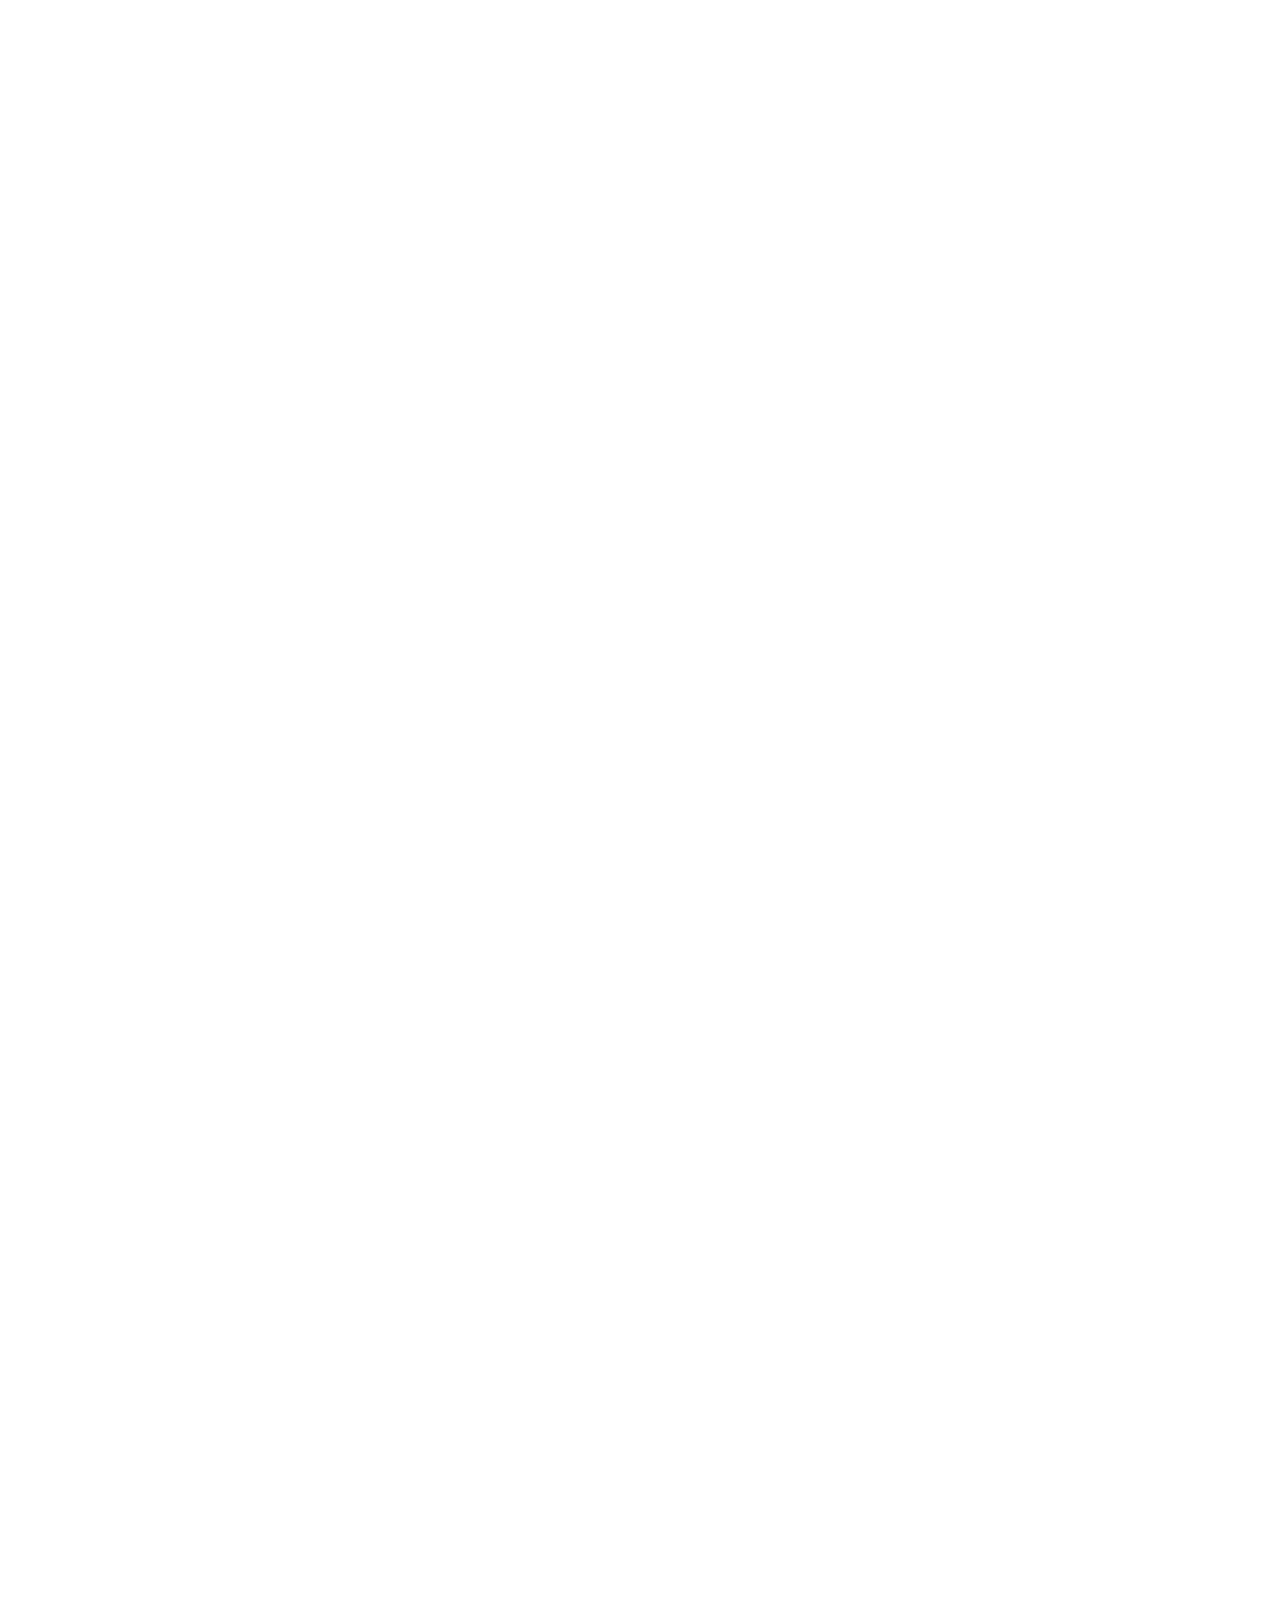
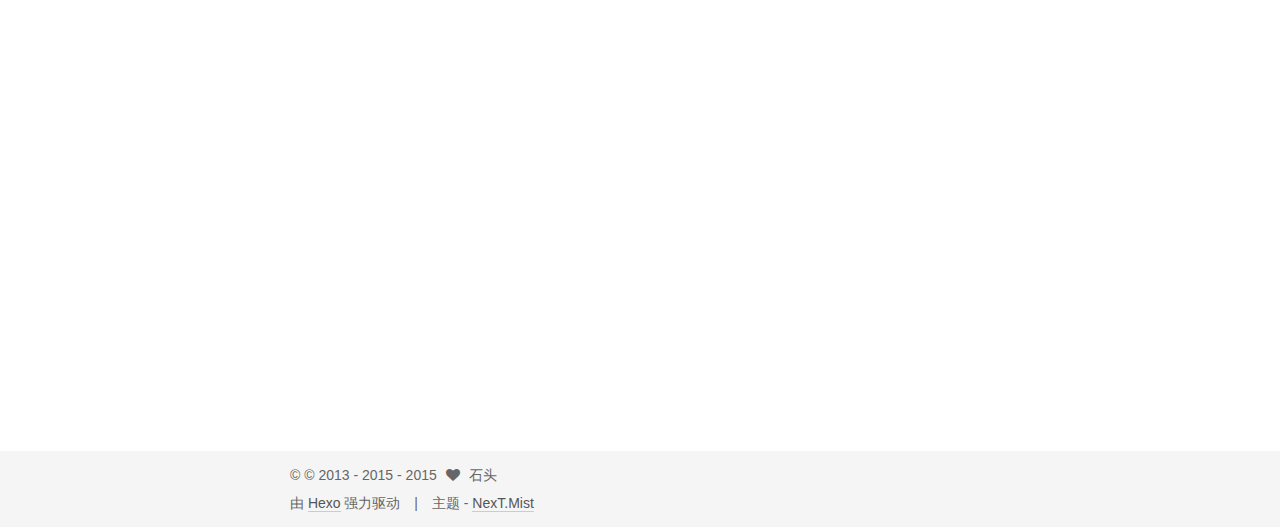
==== commit d408de9d: "Site updated: 2015-10-23 16:54:15" ====
--- a/index.html
+++ b/index.html
@@ -1,189 +1,484 @@
-<!DOCTYPE html>
-<html>
+<!doctype html>
+<html class="theme-next use-motion theme-next-mist">
 <head>
-  <meta charset="utf-8">
-  
-  <title>Tahiti</title>
-  <meta name="viewport" content="width=device-width, initial-scale=1, maximum-scale=1">
-  <meta name="description">
+  
+
+<meta charset="UTF-8"/>
+<meta http-equiv="X-UA-Compatible" content="IE=edge,chrome=1" />
+<meta name="viewport" content="width=device-width, initial-scale=1, maximum-scale=1"/>
+
+
+<meta http-equiv="Cache-Control" content="no-transform" />
+<meta http-equiv="Cache-Control" content="no-siteapp" />
+
+
+
+
+
+
+
+
+  <link rel="stylesheet" type="text/css" href="/vendors/fancybox/source/jquery.fancybox.css?v=2.1.5"/>
+
+
+
+  
+    <link href='//fonts.lug.ustc.edu.cn/css?family=Lato:300,400,700,400italic&subset=latin,latin-ext' rel='stylesheet' type='text/css'>
+  
+
+
+<link rel="stylesheet" type="text/css" href="/vendors/font-awesome/css/font-awesome.min.css?v=4.4.0" />
+
+<link rel="stylesheet" type="text/css" href="/css/main.css?v=0.4.5.2"/>
+
+
+    <meta name="description" content="不要因为走得太远就忘了当初为什么出发。" />
+
+
+
+  <meta name="keywords" content="Hexo, NexT" />
+
+
+
+
+
+  <link rel="shortcut icon" type="image/x-icon" href="/favicon.ico?v=0.4.5.2" />
+
+
+<meta name="description" content="不要因为走得太远就忘了当初为什么出发。">
 <meta property="og:type" content="website">
 <meta property="og:title" content="Tahiti">
 <meta property="og:url" content="http://yoursite.com/index.html">
 <meta property="og:site_name" content="Tahiti">
-<meta property="og:description">
+<meta property="og:description" content="不要因为走得太远就忘了当初为什么出发。">
 <meta name="twitter:card" content="summary">
 <meta name="twitter:title" content="Tahiti">
-<meta name="twitter:description">
-  
-    <link rel="alternative" href="/atom.xml" title="Tahiti" type="application/atom+xml">
-  
-  
-    <link rel="icon" href="/favicon.png">
-  
-  <link href="//fonts.googleapis.com/css?family=Source+Code+Pro" rel="stylesheet" type="text/css">
-  <link rel="stylesheet" href="/css/style.css" type="text/css">
-  
-
+<meta name="twitter:description" content="不要因为走得太远就忘了当初为什么出发。">
+
+
+<script type="text/javascript" id="hexo.configuration">
+  var CONFIG = {
+    scheme: 'Mist',
+    sidebar: 'post'
+  };
+</script>
+
+
+
+  <title> Tahiti </title>
 </head>
-<body>
-  <div id="container">
-    <div id="wrap">
-      <header id="header">
-  <div id="banner"></div>
-  <div id="header-outer" class="outer">
-    <div id="header-title" class="inner">
-      <h1 id="logo-wrap">
-        <a href="/" id="logo">Tahiti</a>
-      </h1>
+
+<body itemscope itemtype="http://schema.org/WebPage" lang="zh-Hans">
+
+  <!--[if lte IE 8]>
+  <div style=' clear: both; height: 59px; padding:0 0 0 15px; position: relative;margin:0 auto;'>
+    <a href="http://windows.microsoft.com/en-US/internet-explorer/products/ie/home?ocid=ie6_countdown_bannercode">
+      <img src="http://7u2nvr.com1.z0.glb.clouddn.com/picouterie.jpg" border="0" height="42" width="820"
+           alt="You are using an outdated browser. For a faster, safer browsing experience, upgrade for free today or use other browser ,like chrome firefox safari."
+           style='margin-left:auto;margin-right:auto;display: block;'/>
+    </a>
+  </div>
+<![endif]-->
+  
+
+
+
+  <script type="text/javascript">
+    var _hmt = _hmt || [];
+    (function() {
+      var hm = document.createElement("script");
+      hm.src = "//hm.baidu.com/hm.js?0c66e4ff454a599143cebc97f19ce7ba";
+      var s = document.getElementsByTagName("script")[0];
+      s.parentNode.insertBefore(hm, s);
+    })();
+  </script>
+
+
+
+
+  <div class="container one-column 
+   page-home 
+">
+    <div class="headband"></div>
+
+    <header id="header" class="header" itemscope itemtype="http://schema.org/WPHeader">
+      <div class="header-inner"><div class="site-meta ">
+  
+
+  <div class="custom-logo-site-title">
+    <a href="/"  class="brand" rel="start">
+      <span class="logo-line-before"><i></i></span>
+      <span class="site-title">Tahiti</span>
+      <span class="logo-line-after"><i></i></span>
+    </a>
+  </div>
+  <p class="site-subtitle"></p>
+</div>
+
+<div class="site-nav-toggle">
+  <button>
+    <span class="btn-bar"></span>
+    <span class="btn-bar"></span>
+    <span class="btn-bar"></span>
+  </button>
+</div>
+
+<nav class="site-nav">
+  
+
+  
+    <ul id="menu" class="menu ">
+      
+        
+        <li class="menu-item menu-item-home">
+          <a href="/" rel="section">
+            
+              <i class="menu-item-icon fa fa-home"></i> <br />
+            
+            首页
+          </a>
+        </li>
+      
+        
+        <li class="menu-item menu-item-archives">
+          <a href="/archives" rel="section">
+            
+              <i class="menu-item-icon fa fa-archive"></i> <br />
+            
+            归档
+          </a>
+        </li>
+      
+        
+        <li class="menu-item menu-item-tags">
+          <a href="/tags" rel="section">
+            
+              <i class="menu-item-icon fa fa-tags"></i> <br />
+            
+            标签
+          </a>
+        </li>
+      
+
+      
+      
+    </ul>
+  
+
+  
+</nav>
+
+ </div>
+    </header>
+
+    <main id="main" class="main">
+      <div class="main-inner">
+        <div id="content" class="content"> 
+  <section id="posts" class="posts-expand">
+    
+      
+
+  
+  
+
+  <article class="post post-type-normal " itemscope itemtype="http://schema.org/Article">
+
+    
+      <header class="post-header">
+
+        
+        
+          <h1 class="post-title" itemprop="name headline">
+            
+            
+              
+                <a class="post-title-link" href="/2015/10/22/hexo搭建全过程/" itemprop="url">
+                  hexo搭建博客发布全过程
+                </a>
+              
+            
+          </h1>
+        
+
+        <div class="post-meta">
+          <span class="post-time">
+            发表于
+            <time itemprop="dateCreated" datetime="2015-10-22T16:30:28+08:00" content="2015-10-22">
+              2015-10-22
+            </time>
+          </span>
+
+          
+
+          
+            
+              <span class="post-comments-count">
+                &nbsp; | &nbsp;
+                <a href="/2015/10/22/hexo搭建全过程/#comments" itemprop="discussionUrl">
+                  <span class="post-comments-count ds-thread-count" data-thread-key="2015/10/22/hexo搭建全过程/" itemprop="commentsCount"></span>
+                </a>
+              </span>
+            
+          
+
+          
+
+        </div>
+      </header>
+    
+
+
+    <div class="post-body">
+
+      
+      
+
+      
+        
+          <span itemprop="articleBody">
+            
+              <p>最近工作有变动又重新搭建了一遍，感觉有必要把搭建过程记录一下。</p>
+<h2 id="git">git</h2><p>我的博客托管到了 <a href="https://github.com/" target="_blank">github</a>上面，首先下载git,(默认已经注册github)</p>
+<h3 id="创建一个新的SSH_key">创建一个新的SSH key</h3><figure class="highlight"><table><tr><td class="gutter"><pre><span class="line">1</span><br></pre></td><td class="code"><pre><span class="line">ssh-keygen -t rsa -C &#34;your_email@youremail.com&#34;</span><br></pre></td></tr></table></figure>
+<h3 id="将SSH_key输入到GitHub网站中">将SSH key输入到GitHub网站中</h3><p>用文本编辑器打开id_rsa.pub，复制里面的内容，即是key;添加：<br><img src="http://i.imgur.com/t1iVLDm.png" alt=""><br>随便添加一个title,粘贴到key中保存。</p>
+<h3 id="测试设置是否正确">测试设置是否正确</h3><figure class="highlight"><table><tr><td class="gutter"><pre><span class="line">1</span><br></pre></td><td class="code"><pre><span class="line">ssh -T git@github.com</span><br></pre></td></tr></table></figure>
+<h3 id="设置个人信息">设置个人信息</h3><p>设置用户名和邮箱<br>Git通过检测用户名和邮箱来跟踪进行commit的用户<br><figure class="highlight"><table><tr><td class="gutter"><pre><span class="line">1</span><br></pre></td><td class="code"><pre><span class="line">git config --global user.name &#34;Firstname Lastname&#34;    &#10;git config --global user.email &#34;your_email@youremail.com&#34;</span><br></pre></td></tr></table></figure></p>
+<h2 id="hexo">hexo</h2><p>终于进入正题了。</p>
+<h3 id="node-js">node.js</h3><p>安装hexo的前提就是<a href="https://nodejs.org/en/" target="_blank">node.js</a>;我安装的版本是node-v4.1.0-x64.msi,一路安装完成。<br>验证安装是否成功<br><figure class="highlight"><table><tr><td class="gutter"><pre><span class="line">1</span><br></pre></td><td class="code"><pre><span class="line">C:\Users\hc-3020-i3&#62;node -v&#10;v4.1.0&#10;&#10;C:\Users\hc-3020-i3&#62;npm -v&#10;2.14.3</span><br></pre></td></tr></table></figure></p>
+<h3 id="hexo安装">hexo安装</h3><p>安装hexo<br><figure class="highlight"><table><tr><td class="gutter"><pre><span class="line">1</span><br></pre></td><td class="code"><pre><span class="line">C:\Users\hc-3020-i3&#62;npm install -g hexo-cli</span><br></pre></td></tr></table></figure></p>
+<p>验证hexo是否安装成功<br><figure class="highlight"><table><tr><td class="gutter"><pre><span class="line">1</span><br></pre></td><td class="code"><pre><span class="line">C:\Users\hc-3020-i3&#62;hexo version</span><br></pre></td></tr></table></figure></p>
+<h3 id="hexo建站">hexo建站</h3><p>初始化项目</p>
+<p>dos命令新建选择文件夹，作为hexo初始化路径</p>
+<figure class="highlight"><table><tr><td class="gutter"><pre><span class="line">1</span><br></pre></td><td class="code"><pre><span class="line">C:\Users\hc-3020-i3&#62;d:&#10;&#10;D:\&#62;hexo init blog&#10;info copying data to D:/blog&#10;hexo&#21338;&#23458;&#25991;&#20214;&#21021;&#22987;&#21270;&#36335;&#24452;&#20026;D:/blog.</span><br></pre></td></tr></table></figure>
+<p>安装依赖,进入目录<br><figure class="highlight"><table><tr><td class="gutter"><pre><span class="line">1</span><br></pre></td><td class="code"><pre><span class="line">&#10;D:\blog&#62;npm install</span><br></pre></td></tr></table></figure></p>
+<p>启动服务hexo s，浏览器访问<br>输入<a href="http://127.0.0.1:4000" target="_blank" rel="external">http://127.0.0.1:4000</a></p>
+<figure class="highlight"><table><tr><td class="gutter"><pre><span class="line">1</span><br></pre></td><td class="code"><pre><span class="line">&#10;D:\blog&#62;hexo s&#10;info Hexo is running at http://***. press Ctrl +C to stop</span><br></pre></td></tr></table></figure>
+<h2 id="博客发布">博客发布</h2><h3 id="github创建项目">github创建项目</h3><p>这个就不再讲了，自行百度吧。</p>
+<h3 id="hexo配置">hexo配置</h3><p>编辑全局配置文件：_config.yml，找到deploy的部分，设置github的项目地址。</p>
+<figure class="highlight"><table><tr><td class="gutter"><pre><span class="line">1</span><br></pre></td><td class="code"><pre><span class="line">&#10;deploy:&#10;  type: github&#10;  repo: git@github.com:momozhangzhongyu/momozhangzhongyu.github.io.git</span><br></pre></td></tr></table></figure>
+<p>注意：对比：<a href="https://github.com/momozhangzhongyu/momozhangzhongyu.github.io" target="_blank" rel="external">https://github.com/momozhangzhongyu/momozhangzhongyu.github.io</a><br>和git@github.com:momozhangzhongyu/momozhangzhongyu.github.io.git<br>根据自己创建做出项目路径后加[.git]结尾。</p>
+<h3 id="执行hexo命令">执行hexo命令</h3><figure class="highlight"><table><tr><td class="gutter"><pre><span class="line">1</span><br></pre></td><td class="code"><pre><span class="line">hexo g #&#29983;&#25104;&#38745;&#24577;&#25991;&#20214;&#10;hexo d #&#37096;&#32626;&#21040;github</span><br></pre></td></tr></table></figure>
+<h3 id="关联域名">关联域名</h3><p>登陆访问github。<br>（2）进入github中需要关联域名的相应项目。<br>（3）在该项目下创建CNAME，其CNAME内容即是域名。<br><img src="http://i.imgur.com/htmp2hU.png" alt=""><br>内容: www.mmzzy.com</p>
+<h2 id="例外">例外</h2><h3 id="报错hexo_ERROR_Deployer_not_found:_github">报错hexo ERROR Deployer not found: github</h3><p>执行命令</p>
+<figure class="highlight"><table><tr><td class="gutter"><pre><span class="line">1</span><br></pre></td><td class="code"><pre><span class="line">&#10;npm install hexo-deployer-git --save</span><br></pre></td></tr></table></figure>
+<p>将deploy 的 type由github改为git</p>
+<p>–完</p>
+
+            
+          </span>
+        
       
     </div>
-    <div id="header-inner" class="inner">
-      <nav id="main-nav">
-        <a id="main-nav-toggle" class="nav-icon"></a>
-        
-          <a class="main-nav-link" href="/">Home</a>
-        
-          <a class="main-nav-link" href="/archives">Archives</a>
-        
-      </nav>
-      <nav id="sub-nav">
-        
-          <a id="nav-rss-link" class="nav-icon" href="/atom.xml" title="RSS Feed"></a>
-        
-        <a id="nav-search-btn" class="nav-icon" title="Search"></a>
-      </nav>
-      <div id="search-form-wrap">
-        <form action="//google.com/search" method="get" accept-charset="UTF-8" class="search-form"><input type="search" name="q" results="0" class="search-form-input" placeholder="Search"><button type="submit" class="search-form-submit">&#xF002;</button><input type="hidden" name="sitesearch" value="http://yoursite.com"></form>
+
+    <footer class="post-footer">
+      
+
+      
+
+      
+      
+        <div class="post-eof"></div>
+      
+    </footer>
+  </article>
+
+
+    
+  </section>
+
+  
+
+ </div>
+
+        
+
+        
       </div>
+
+      
+        
+  
+  <div class="sidebar-toggle">
+    <div class="sidebar-toggle-line-wrap">
+      <span class="sidebar-toggle-line sidebar-toggle-line-first"></span>
+      <span class="sidebar-toggle-line sidebar-toggle-line-middle"></span>
+      <span class="sidebar-toggle-line sidebar-toggle-line-last"></span>
     </div>
   </div>
-</header>
-      <div class="outer">
-        <section id="main">
-  
-    <article id="post-新的开始" class="article article-type-post" itemscope itemprop="blogPost">
-  <div class="article-meta">
-    <a href="/2015/10/21/新的开始/" class="article-date">
-  <time datetime="2015-10-21T08:25:29.000Z" itemprop="datePublished">2015-10-21</time>
-</a>
-    
+
+  <aside id="sidebar" class="sidebar">
+    <div class="sidebar-inner">
+
+      
+
+      
+
+      <section class="site-overview sidebar-panel  sidebar-panel-active ">
+        <div class="site-author motion-element" itemprop="author" itemscope itemtype="http://schema.org/Person">
+          <img class="site-author-image" src="/images/default_avatar.jpg" alt="石头" itemprop="image"/>
+          <p class="site-author-name" itemprop="name">石头</p>
+        </div>
+        <p class="site-description motion-element" itemprop="description">不要因为走得太远就忘了当初为什么出发。</p>
+        <nav class="site-state motion-element">
+          <div class="site-state-item site-state-posts">
+            <a href="/archives">
+              <span class="site-state-item-count">1</span>
+              <span class="site-state-item-name">日志</span>
+            </a>
+          </div>
+
+          <div class="site-state-item site-state-categories">
+            
+              <span class="site-state-item-count">0</span>
+              <span class="site-state-item-name">分类</span>
+              
+          </div>
+
+          <div class="site-state-item site-state-tags">
+            <a href="/tags">
+              <span class="site-state-item-count">1</span>
+              <span class="site-state-item-name">标签</span>
+              </a>
+          </div>
+
+        </nav>
+
+        
+
+        <div class="links-of-author motion-element">
+          
+        </div>
+
+        
+        
+
+        <div class="links-of-author motion-element">
+          
+        </div>
+
+      </section>
+
+      
+
+    </div>
+  </aside>
+
+
+      
+    </main>
+
+    <footer id="footer" class="footer">
+      <div class="footer-inner"> <div class="copyright" >
+  
+  &copy;  © 2013 - 2015 - 
+  <span itemprop="copyrightYear">2015</span>
+  <span class="with-love">
+    <i class="icon-next-heart fa fa-heart"></i>
+  </span>
+  <span class="author" itemprop="copyrightHolder">石头</span>
+</div>
+
+<div class="powered-by">
+  由 <a class="theme-link" href="http://hexo.io">Hexo</a> 强力驱动
+</div>
+
+<div class="theme-info">
+  主题 -
+  <a class="theme-link" href="https://github.com/iissnan/hexo-theme-next">
+    NexT.Mist
+  </a>
+</div>
+
+
+ </div>
+    </footer>
+
+    <div class="back-to-top"></div>
   </div>
-  <div class="article-inner">
-    
-    
-      <header class="article-header">
-        
-  
-    <h1 itemprop="name">
-      <a class="article-title" href="/2015/10/21/新的开始/">新的开始</a>
-    </h1>
-  
-
-      </header>
-    
-    <div class="article-entry" itemprop="articleBody">
-      
-        <p>这是<strong>新的开始</strong>，我用hexo创建了第一篇文章。</p>
-<p>通过下面的命令，就可以创建新文章<br><figure class="highlight"><table><tr><td class="gutter"><pre><span class="line">1</span><br></pre></td><td class="code"><pre><span class="line">D:\workspace\javascript\nodejs-hexo&#62;hexo new &#26032;&#30340;&#24320;&#22987;&#10;[info] File created at D:\workspace\javascript\nodejs-hexo\source\_posts\&#26032;&#30340;&#24320;&#22987;.md</span><br></pre></td></tr></table></figure></p>
-<p>感觉非常好。</p>
-<p>试试java代码<br><figure class="highlight"><table><tr><td class="gutter"><pre><span class="line">1</span><br></pre></td><td class="code"><pre><span class="line">System.out.pritln(&#34;hello,Java&#34;);</span><br></pre></td></tr></table></figure></p>
-<p>看看效果如何</p>
-
-      
-    </div>
-    <footer class="article-footer">
-      <a data-url="http://yoursite.com/2015/10/21/新的开始/" data-id="cig0k819h00006won0n5pe1iv" class="article-share-link">Share</a>
-      
-      
-  <ul class="article-tag-list"><li class="article-tag-list-item"><a class="article-tag-list-link" href="/tags/心得体会/">心得体会</a></li></ul>
-
-    </footer>
-  </div>
-  
-</article>
-
-
-  
-  
-</section>
-        
-          <aside id="sidebar">
-  
-    
-  
-    
-  <div class="widget-wrap">
-    <h3 class="widget-title">Tags</h3>
-    <div class="widget">
-      <ul class="tag-list"><li class="tag-list-item"><a class="tag-list-link" href="/tags/心得体会/">心得体会</a><span class="tag-list-count">1</span></li></ul>
-    </div>
-  </div>
-
-  
-    
-  <div class="widget-wrap">
-    <h3 class="widget-title">Tag Cloud</h3>
-    <div class="widget tagcloud">
-      <a href="/tags/心得体会/" style="font-size: 10px;">心得体会</a>
-    </div>
-  </div>
-
-  
-    
-  <div class="widget-wrap">
-    <h3 class="widget-title">Archives</h3>
-    <div class="widget">
-      <ul class="archive-list"><li class="archive-list-item"><a class="archive-list-link" href="/archives/2015/10/">October 2015</a><span class="archive-list-count">1</span></li></ul>
-    </div>
-  </div>
-
-  
-    
-  <div class="widget-wrap">
-    <h3 class="widget-title">Recents</h3>
-    <div class="widget">
-      <ul>
-        
-          <li>
-            <a href="/2015/10/21/新的开始/">新的开始</a>
-          </li>
-        
-      </ul>
-    </div>
-  </div>
-
-  
-</aside>
-        
-      </div>
-      <footer id="footer">
-  
-  <div class="outer">
-    <div id="footer-info" class="inner">
-      &copy; 2015 John Doe<br>
-      Powered by <a href="http://hexo.io/" target="_blank">Hexo</a>
-    </div>
-  </div>
-</footer>
-    </div>
-    <nav id="mobile-nav">
-  
-    <a href="/" class="mobile-nav-link">Home</a>
-  
-    <a href="/archives" class="mobile-nav-link">Archives</a>
-  
-</nav>
-    
-
-<script src="//ajax.googleapis.com/ajax/libs/jquery/2.0.3/jquery.min.js"></script>
-
-
-  <link rel="stylesheet" href="/fancybox/jquery.fancybox.css" type="text/css">
-  <script src="/fancybox/jquery.fancybox.pack.js" type="text/javascript"></script>
-
-
-<script src="/js/script.js" type="text/javascript"></script>
-
-  </div>
+
+  <script type="text/javascript" src="/vendors/jquery/index.js?v=2.1.3"></script>
+
+  
+  
+  
+    
+
+  
+    
+  
+
+  <script type="text/javascript">
+    var duoshuoQuery = {short_name:"mmzzy"};
+    (function() {
+      var ds = document.createElement('script');
+      ds.type = 'text/javascript';ds.async = true;
+      ds.id = 'duoshuo-script';
+      ds.src = (document.location.protocol == 'https:' ? 'https:' : 'http:') + '//static.duoshuo.com/embed.js';
+      ds.charset = 'UTF-8';
+      (document.getElementsByTagName('head')[0]
+      || document.getElementsByTagName('body')[0]).appendChild(ds);
+    })();
+  </script>
+    
+     
+
+
+    
+  
+  
+  <script type="text/javascript" src="/vendors/fancybox/source/jquery.fancybox.pack.js"></script>
+  <script type="text/javascript" src="/js/fancy-box.js?v=0.4.5.2"></script>
+
+
+  <script type="text/javascript" src="/js/helpers.js?v=0.4.5.2"></script>
+  
+
+  <script type="text/javascript" src="/vendors/velocity/velocity.min.js"></script>
+  <script type="text/javascript" src="/vendors/velocity/velocity.ui.min.js"></script>
+
+  <script type="text/javascript" src="/js/motion_global.js?v=0.4.5.2" id="motion.global"></script>
+
+
+
+
+  <script type="text/javascript" src="/js/nav-toggle.js?v=0.4.5.2"></script>
+  <script type="text/javascript" src="/vendors/fastclick/lib/fastclick.min.js?v=1.0.6"></script>
+
+  
+
+  <script type="text/javascript">
+    $(document).ready(function () {
+
+      isMobile() && FastClick.attach(document.body);
+
+      // Define Motion Sequence.
+      motionIntegrator
+        .add(motionMiddleWares.logo)
+        .add(motionMiddleWares.menu)
+        .add(motionMiddleWares.backToTop)
+        .add(motionMiddleWares.postList)
+        .add(motionMiddleWares.sidebar);
+
+      // Bootstrap Motion.
+      motionIntegrator.bootstrap();
+    });
+  </script>
+
+  
+  
+
+  
+  
+
+  
+  <script type="text/javascript" src="/js/lazyload.js"></script>
+  <script type="text/javascript">
+    $(function () {
+      $("#posts").find('img').lazyload({
+        placeholder: "/images/loading.gif",
+        effect: "fadeIn"
+      });
+    });
+  </script>
 </body>
-</html>+</html>
--- a/css/main.css
+++ b/css/main.css
@@ -0,0 +1,2236 @@
+/* normalize.css v3.0.2 | MIT License | git.io/normalize */
+html {
+  font-family: sans-serif; /* 1 */
+  -ms-text-size-adjust: 100%; /* 2 */
+  -webkit-text-size-adjust: 100%; /* 2 */
+}
+body {
+  margin: 0;
+}
+article,
+aside,
+details,
+figcaption,
+figure,
+footer,
+header,
+hgroup,
+main,
+menu,
+nav,
+section,
+summary {
+  display: block;
+}
+audio,
+canvas,
+progress,
+video {
+  display: inline-block; /* 1 */
+  vertical-align: baseline; /* 2 */
+}
+audio:not([controls]) {
+  display: none;
+  height: 0;
+}
+[hidden],
+template {
+  display: none;
+}
+a {
+  background-color: transparent;
+}
+a:active,
+a:hover {
+  outline: 0;
+}
+abbr[title] {
+  border-bottom: 1px dotted;
+}
+b,
+strong {
+  font-weight: bold;
+}
+dfn {
+  font-style: italic;
+}
+h1 {
+  font-size: 2em;
+  margin: 0.67em 0;
+}
+mark {
+  background: #ff0;
+  color: #000;
+}
+small {
+  font-size: 80%;
+}
+sub,
+sup {
+  font-size: 75%;
+  line-height: 0;
+  position: relative;
+  vertical-align: baseline;
+}
+sup {
+  top: -0.5em;
+}
+sub {
+  bottom: -0.25em;
+}
+img {
+  border: 0;
+}
+svg:not(:root) {
+  overflow: hidden;
+}
+figure {
+  margin: 1em 40px;
+}
+hr {
+  -moz-box-sizing: content-box;
+  box-sizing: content-box;
+  height: 0;
+}
+pre {
+  overflow: auto;
+}
+code,
+kbd,
+pre,
+samp {
+  font-family: monospace, monospace;
+  font-size: 1em;
+}
+button,
+input,
+optgroup,
+select,
+textarea {
+  color: inherit; /* 1 */
+  font: inherit; /* 2 */
+  margin: 0; /* 3 */
+}
+button {
+  overflow: visible;
+}
+button,
+select {
+  text-transform: none;
+}
+button,
+html input[type="button"],
+input[type="reset"],
+input[type="submit"] {
+  -webkit-appearance: button; /* 2 */
+  cursor: pointer; /* 3 */
+}
+button[disabled],
+html input[disabled] {
+  cursor: default;
+}
+button::-moz-focus-inner,
+input::-moz-focus-inner {
+  border: 0;
+  padding: 0;
+}
+input {
+  line-height: normal;
+}
+input[type="checkbox"],
+input[type="radio"] {
+  box-sizing: border-box; /* 1 */
+  padding: 0; /* 2 */
+}
+input[type="number"]::-webkit-inner-spin-button,
+input[type="number"]::-webkit-outer-spin-button {
+  height: auto;
+}
+input[type="search"] {
+  -webkit-appearance: textfield; /* 1 */
+  -moz-box-sizing: content-box;
+  -webkit-box-sizing: content-box; /* 2 */
+  box-sizing: content-box;
+}
+input[type="search"]::-webkit-search-cancel-button,
+input[type="search"]::-webkit-search-decoration {
+  -webkit-appearance: none;
+}
+fieldset {
+  border: 1px solid #c0c0c0;
+  margin: 0 2px;
+  padding: 0.35em 0.625em 0.75em;
+}
+legend {
+  border: 0; /* 1 */
+  padding: 0; /* 2 */
+}
+textarea {
+  overflow: auto;
+}
+optgroup {
+  font-weight: bold;
+}
+table {
+  border-collapse: collapse;
+  border-spacing: 0;
+}
+td,
+th {
+  padding: 0;
+}
+::selection {
+  background: #262a30;
+  color: #fff;
+}
+body {
+  position: relative;
+  font-family: Lato, "PingFang SC", "Microsoft YaHei", sans-serif;
+  font-size: 14px;
+  line-height: 2;
+  color: #555;
+  background: #fff;
+}
+@media (max-width: 767px) {
+  body {
+    padding-right: 0 !important;
+  }
+}
+@media (min-width: 768px) and (max-width: 991px) {
+  body {
+    padding-right: 0 !important;
+  }
+}
+@media (min-width: 1600px) {
+  body {
+    font-size: 16px;
+  }
+}
+h1,
+h2,
+h3,
+h4,
+h5,
+h6 {
+  margin: 0;
+  padding: 0;
+  font-weight: bold;
+  line-height: 1;
+  font-family: Lato, "PingFang SC", "Microsoft YaHei", sans-serif;
+}
+h1 {
+  font-size: 24px;
+}
+@media (max-width: 767px) {
+  h1 {
+    font-size: 20px;
+  }
+}
+h2 {
+  font-size: 22px;
+}
+@media (max-width: 767px) {
+  h2 {
+    font-size: 18px;
+  }
+}
+h3 {
+  font-size: 20px;
+}
+@media (max-width: 767px) {
+  h3 {
+    font-size: 16px;
+  }
+}
+h4 {
+  font-size: 18px;
+}
+@media (max-width: 767px) {
+  h4 {
+    font-size: 14px;
+  }
+}
+h5 {
+  font-size: 16px;
+}
+@media (max-width: 767px) {
+  h5 {
+    font-size: 12px;
+  }
+}
+h6 {
+  font-size: 14px;
+}
+@media (max-width: 767px) {
+  h6 {
+    font-size: 10px;
+  }
+}
+p {
+  margin: 0 0 25px 0;
+}
+a {
+  color: #555;
+  text-decoration: none;
+  border-bottom: 1px solid #999;
+}
+a:hover {
+  color: #222;
+  border-bottom-color: #222;
+}
+ul {
+  list-style: none;
+}
+blockquote {
+  margin: 0;
+  padding: 0;
+}
+img {
+  display: block;
+  margin: auto 0;
+  max-width: 100%;
+  height: auto;
+}
+h2,
+h3,
+h4,
+h5,
+h6 {
+  margin: 60px 0 15px;
+}
+ul {
+  list-style: square;
+}
+a {
+  word-wrap: break-word;
+}
+hr {
+  margin: 40px 0;
+  height: 3px;
+  border: none;
+  background-color: #ddd;
+  background-image: repeating-linear-gradient(-45deg, #fff, #fff 4px, transparent 4px, transparent 8px);
+}
+blockquote {
+  padding: 0 15px;
+  color: #666;
+  border-left: 4px solid #ddd;
+}
+blockquote cite::before {
+  content: "-";
+  padding: 0 5px;
+}
+dt {
+  font-weight: 700;
+}
+dd {
+  margin: 0;
+  padding: 0;
+}
+.pullquote {
+  width: 45%;
+}
+.pullquote.left {
+  float: left;
+  margin-left: 5px;
+  margin-right: 10px;
+}
+.pullquote.right {
+  float: right;
+  margin-left: 10px;
+  margin-right: 5px;
+}
+.highlight table,
+.gist table {
+  width: auto;
+}
+.highlight table td,
+.gist table td {
+  border: none;
+}
+.highlight a,
+.gist a {
+  color: #222 !important;
+  text-decoration: none !important;
+}
+.video-container {
+  position: relative;
+  padding-top: 60%;
+  height: 0;
+  overflow: hidden;
+}
+.video-container iframe,
+.video-container object,
+.video-container embed {
+  position: absolute;
+  top: 0;
+  left: 0;
+  width: 100%;
+  height: 100%;
+}
+table {
+  margin: 20px 0;
+  width: 100%;
+  border-collapse: collapse;
+  border-spacing: 0;
+  border: 1px solid #ddd;
+  font-size: 14px;
+}
+table>tbody>tr:nth-of-type(odd) {
+  background-color: #f9f9f9;
+}
+table>tbody>tr:hover {
+  background-color: #f5f5f5;
+}
+caption,
+th,
+td {
+  padding: 8px;
+  text-align: left;
+  vertical-align: middle;
+  font-weight: normal;
+}
+th,
+td {
+  border-bottom: 3px solid #ddd;
+  border-right: 1px solid #eee;
+}
+th {
+  padding-bottom: 10px;
+  font-weight: 700;
+}
+td {
+  border-bottom-width: 1px;
+}
+.text-left {
+  text-align: left;
+}
+.text-center {
+  text-align: center;
+}
+.text-right {
+  text-align: right;
+}
+.text-justify {
+  text-align: justify;
+}
+.text-nowrap {
+  white-space: nowrap;
+}
+.text-lowercase {
+  text-transform: lowercase;
+}
+.text-uppercase {
+  text-transform: uppercase;
+}
+.text-capitalize {
+  text-transform: capitalize;
+}
+.center-block {
+  display: block;
+  margin-left: auto;
+  margin-right: auto;
+}
+.clearfix:before,
+.clearfix:after {
+  content: " ";
+  display: table;
+}
+.clearfix:after {
+  clear: both;
+}
+.full-image.full-image.full-image {
+  border: none;
+  max-width: 100%;
+  width: auto;
+  margin: 0;
+}
+@media (min-width: 992px) {
+  .full-image.full-image.full-image {
+    max-width: none;
+    width: 126%;
+    margin: 0 -13%;
+  }
+}
+.use-motion .motion-element {
+  opacity: 0;
+}
+pre,
+.highlight {
+  background: #f7f7f7;
+  margin: 20px 0;
+  padding: 15px;
+  overflow: auto;
+  font-size: 13px;
+  color: #4d4d4c;
+  line-height: 1.6;
+}
+.highlight .gutter pre,
+.gist .gist-file .gist-data .line-numbers {
+  color: #666;
+}
+pre,
+code {
+  font-family: "Input Mono", "PT Mono", Consolas, Monaco, Menlo, monospace;
+}
+code {
+  word-break: break-all;
+  background: #eee;
+  text-shadow: 0 1px #fff;
+  padding: 0 0.3em;
+}
+pre code {
+  background: none;
+  text-shadow: none;
+  padding: 0;
+}
+.highlight pre {
+  border: none;
+  margin: 0;
+  padding: 1px;
+}
+.highlight table {
+  margin: 0;
+  width: auto;
+  border: none;
+}
+.highlight td {
+  border: none;
+  padding: 0;
+}
+.highlight figcaption {
+  font-size: 0.85em;
+  color: #8e908c;
+  line-height: 1em;
+  margin-bottom: 1em;
+}
+.highlight figcaption:before,
+.highlight figcaption:after {
+  content: " ";
+  display: table;
+}
+.highlight figcaption:after {
+  clear: both;
+}
+.highlight figcaption a {
+  float: right;
+}
+.highlight .gutter pre {
+  text-align: right;
+  padding-right: 20px;
+}
+.highlight .line {
+  height: 20px;
+}
+.gist {
+  margin: 20px 0;
+  border-style: solid;
+  border-color: #ccc;
+  border-width: 1px 0;
+  background: #f7f7f7;
+  padding: 15px 40px 15px 15px;
+}
+.gist .gist-file {
+  border: none;
+  font-family: "Input Mono", "PT Mono", Consolas, Monaco, Menlo, monospace;
+  margin: 0;
+}
+.gist .gist-file .gist-data {
+  background: none;
+  border: none;
+}
+.gist .gist-file .gist-data .line-numbers {
+  background: none;
+  border: none;
+  padding: 0 20px 0 0;
+}
+.gist .gist-file .gist-data .line-data {
+  padding: 0 !important;
+}
+.gist .gist-file .highlight {
+  margin: 0;
+  padding: 0;
+  border: none;
+}
+.gist .gist-file .gist-meta {
+  background: #f7f7f7;
+  color: #8e908c;
+  font: 13px Lato, "PingFang SC", "Microsoft YaHei", sans-serif;
+  text-shadow: 0 0;
+  padding: 0;
+  margin-top: 1em;
+  margin-left: 40px;
+}
+.gist .gist-file .gist-meta a {
+  color: color-link;
+  font-weight: normal;
+}
+.gist .gist-file .gist-meta a:hover {
+  text-decoration: underline;
+}
+pre .comment {
+  color: #8e908c;
+}
+pre .variable,
+pre .attribute,
+pre .tag,
+pre .regexp,
+pre .ruby .constant,
+pre .xml .tag .title,
+pre .xml .pi,
+pre .xml .doctype,
+pre .html .doctype,
+pre .css .id,
+pre .css .class,
+pre .css .pseudo {
+  color: #c82829;
+}
+pre .number,
+pre .preprocessor,
+pre .built_in,
+pre .literal,
+pre .params,
+pre .constant {
+  color: #f5871f;
+}
+pre .ruby .class .title,
+pre .css .rules .attribute {
+  color: #718c00;
+}
+pre .string,
+pre .value,
+pre .inheritance,
+pre .header,
+pre .ruby .symbol,
+pre .xml .cdata {
+  color: #718c00;
+}
+pre .title,
+pre .css .hexcolor {
+  color: #3e999f;
+}
+pre .function,
+pre .python .decorator,
+pre .python .title,
+pre .ruby .function .title,
+pre .ruby .title .keyword,
+pre .perl .sub,
+pre .javascript .title,
+pre .coffeescript .title {
+  color: #4271ae;
+}
+pre .keyword,
+pre .javascript .function {
+  color: #8959a8;
+}
+html,
+body {
+  height: 100%;
+}
+.container {
+  position: relative;
+  min-height: 100%;
+}
+.header-inner {
+  margin: 0 auto;
+  padding: 100px 0 70px;
+  width: 1200px;
+}
+.one-column .header-inner {
+  width: 700px;
+}
+@media (min-width: 1600px) {
+  .one-column .header-inner {
+    width: 900px;
+  }
+}
+.main {
+  padding-bottom: 150px;
+}
+.main-inner {
+  margin: 0 auto;
+  width: 1200px;
+}
+.one-column .main-inner {
+  width: 700px;
+}
+@media (min-width: 1600px) {
+  .one-column .main-inner {
+    width: 900px;
+  }
+}
+.footer {
+  position: absolute;
+  left: 0;
+  bottom: 0;
+  width: 100%;
+  min-height: 50px;
+}
+.footer-inner {
+  margin: 20px auto;
+  width: 1200px;
+}
+.one-column .footer-inner {
+  width: 700px;
+}
+@media (min-width: 1600px) {
+  .one-column .footer-inner {
+    width: 900px;
+  }
+}
+.headband {
+  height: 3px;
+  background: #222;
+}
+.header {
+  background: #fff;
+}
+.header-inner {
+  position: relative;
+}
+.site-meta {
+  margin: 0;
+  text-align: left;
+}
+@media (max-width: 767px) {
+  .site-meta {
+    text-align: center;
+  }
+}
+.brand {
+  position: relative;
+  display: inline-block;
+  padding: 0 40px;
+  color: #222;
+  background: #222;
+  border-bottom: none;
+  font-family: Lato, "PingFang SC", "Microsoft YaHei", sans-serif;
+}
+.brand:hover {
+  color: #222;
+}
+.logo {
+  display: inline-block;
+  margin-right: 5px;
+  line-height: 36px;
+  vertical-align: top;
+}
+.site-title {
+  display: inline-block;
+  vertical-align: top;
+  line-height: 36px;
+  font-size: 20px;
+  font-weight: normal;
+}
+.site-subtitle {
+  margin-top: 10px;
+  font-size: 13px;
+  color: #999;
+}
+.use-motion .brand {
+  opacity: 0;
+}
+.use-motion .logo,
+.use-motion .site-title,
+.use-motion .site-subtitle {
+  opacity: 0;
+  position: relative;
+  top: -10px;
+}
+.site-nav-toggle {
+  display: none;
+  position: absolute;
+  top: 10px;
+  left: 10px;
+}
+@media (max-width: 767px) {
+  .site-nav-toggle {
+    display: block;
+  }
+}
+.site-nav-toggle button {
+  margin-top: 2px;
+  padding: 9px 10px;
+  background: transparent;
+  border: none;
+}
+@media (max-width: 767px) {
+  .site-nav {
+    display: none;
+    margin: 0 -10px;
+    padding: 0 10px;
+    clear: both;
+    border-top: 1px solid #ddd;
+  }
+}
+@media (min-width: 768px) and (max-width: 991px) {
+  .site-nav {
+    display: block !important;
+  }
+}
+@media (min-width: 992px) {
+  .site-nav {
+    display: block !important;
+  }
+}
+.menu {
+  margin-top: 20px;
+  padding-left: 0;
+  text-align: center;
+}
+.menu .menu-item {
+  display: inline-block;
+  margin: 0 10px;
+}
+@media screen and (max-width: 767px) {
+  .menu .menu-item {
+    margin-top: 10px;
+  }
+}
+.menu .menu-item a {
+  display: block;
+  font-size: 13px;
+  text-transform: capitalize;
+  line-height: 1.5;
+  border-bottom: 1px solid transparent;
+  transition-property: border-color;
+  transition-duration: 0.2s;
+  transition-timing-function: ease-in-out;
+  transition-delay: 0s;
+}
+.menu .menu-item a:hover {
+  border-bottom-color: #222;
+}
+.use-motion .menu-item {
+  opacity: 0;
+}
+.translation {
+  margin-top: -20px;
+  font-size: 14px;
+  color: #999;
+}
+.post:last-child .post-eof.post-eof.post-eof {
+  display: none;
+}
+.sidebar-toggle {
+  position: fixed;
+  right: 50px;
+  bottom: 45px;
+  width: 15px;
+  height: 15px;
+  padding: 5px;
+  background: #222;
+  line-height: 0;
+  z-index: 1050;
+  cursor: pointer;
+  -webkit-transform: translateZ(0);
+}
+@media (min-width: 768px) and (max-width: 991px) {
+  .sidebar-toggle {
+    display: none;
+  }
+}
+@media (max-width: 767px) {
+  .sidebar-toggle {
+    display: none;
+  }
+}
+.sidebar-toggle-line {
+  position: relative;
+  display: inline-block;
+  vertical-align: top;
+  height: 2px;
+  width: 100%;
+  background: #fff;
+  margin-top: 3px;
+}
+.sidebar-toggle-line:first-child {
+  margin-top: 0;
+}
+.sidebar {
+  width: 0;
+  position: fixed;
+  right: 0;
+  top: 0;
+  bottom: 0;
+  z-index: 1040;
+  box-shadow: inset 0 2px 6px #000;
+  background: #222;
+  -webkit-transform: translateZ(0);
+}
+.sidebar a {
+  color: #999;
+  border-bottom-color: #555;
+}
+.sidebar a:hover {
+  color: #eee;
+}
+@media (min-width: 768px) and (max-width: 991px) {
+  .sidebar {
+    display: none !important;
+  }
+}
+@media (max-width: 767px) {
+  .sidebar {
+    display: none !important;
+  }
+}
+.sidebar-inner {
+  position: relative;
+  padding: 20px 10px;
+  color: #999;
+  text-align: center;
+}
+.site-author-image {
+  display: block;
+  margin: 0 auto;
+  max-width: 96px;
+  height: auto;
+  border: 2px solid #333;
+  padding: 2px;
+}
+.site-author-name {
+  margin: 5px 0 0;
+  color: #f5f5f5;
+}
+.site-description {
+  margin-top: 5px;
+  font-size: 14px;
+  color: #555;
+}
+.site-state {
+  overflow: hidden;
+  line-height: 1.4;
+}
+.site-state-item {
+  display: inline-block;
+  padding: 0 15px;
+  border-left: 1px solid #333;
+}
+.site-state-item:first-child {
+  border-left: none;
+}
+.site-state-item a {
+  border-bottom: none;
+}
+.site-state-item-count {
+  display: block;
+  text-align: center;
+  font-size: 18px;
+}
+.site-state-item-name {
+  font-size: 13px;
+}
+.feed-link {
+  margin-top: 20px;
+}
+.feed-link a {
+  display: inline-block;
+  padding: 0 15px;
+  color: #fc6423;
+  border: 1px solid #fc6423;
+  border-radius: 4px;
+}
+.feed-link a i {
+  color: #fc6423;
+  font-size: 14px;
+}
+.feed-link a:hover {
+  color: #fff;
+  background: #fc6423;
+}
+.feed-link a:hover i {
+  color: #fff;
+}
+.links-of-author {
+  margin-top: 20px;
+}
+.links-of-author a {
+  display: inline-block;
+  vertical-align: middle;
+  margin-right: 10px;
+  margin-bottom: 10px;
+  border-bottom-color: #555;
+  font-size: 13px;
+}
+.links-of-author a:before {
+  display: inline-block;
+  vertical-align: middle;
+  margin-right: 3px;
+  content: " ";
+  width: 4px;
+  height: 4px;
+  border-radius: 50%;
+  background: #3e8b8b;
+}
+.sidebar-nav {
+  margin: 0 0 20px;
+  padding-left: 0;
+}
+.sidebar-nav li {
+  display: inline-block;
+  cursor: pointer;
+  border-bottom: 1px solid transparent;
+  font-size: 15px;
+}
+.sidebar-nav li:hover {
+  color: #f5f5f5;
+}
+.page-post-detail .sidebar-nav-toc {
+  padding: 0 5px;
+}
+.page-post-detail .sidebar-nav-overview {
+  margin-left: 10px;
+}
+.sidebar-nav .sidebar-nav-active {
+  color: #87daff;
+  border-bottom-color: #87daff;
+}
+.sidebar-nav .sidebar-nav-active:hover {
+  color: #87daff;
+}
+.sidebar-panel {
+  display: none;
+}
+.sidebar-panel-active {
+  display: block;
+}
+.post-toc {
+  overflow: hidden;
+  position: relative;
+}
+.post-toc-empty {
+  font-size: 14px;
+  color: #666;
+}
+.post-toc ol {
+  overflow: auto;
+  margin: 0;
+  padding: 0 10px 10px;
+  text-align: left;
+  list-style: none;
+  font-size: 14px;
+}
+.post-toc ol a {
+  color: #999;
+}
+.post-toc ol a:hover {
+  color: #ccc;
+}
+.post-toc .nav .nav-child {
+  display: none;
+}
+.post-toc .nav .active .nav-child {
+  display: block;
+}
+.post-toc .nav .active > a {
+  color: #ccc;
+}
+.post-toc .nav .active-current > a {
+  color: #87daff;
+}
+.post-toc .nav .active-current > a:hover {
+  color: #87daff;
+}
+.post-toc-indicator {
+  height: 20px;
+  opacity: 0.4;
+  background: no-repeat 10px 50%;
+  background-size: 10px 12px;
+}
+.post-toc-indicator-top {
+  opacity: 0;
+  margin-top: 10px;
+  background-image: url("[data-uri]");
+}
+.post-toc-indicator-bottom {
+  position: absolute;
+  width: 100%;
+  background-image: url("[data-uri]");
+}
+.footer {
+  font-size: 14px;
+  color: #999;
+}
+.footer img {
+  border: none;
+}
+.footer-inner {
+  text-align: center;
+}
+.with-love {
+  display: inline-block;
+  margin: 0 5px;
+}
+.powered-by,
+.theme-info {
+  display: inline-block;
+}
+.powered-by {
+  margin-right: 10px;
+}
+.powered-by::after {
+  content: "|";
+  padding-left: 10px;
+}
+.cc-license {
+  margin-top: 10px;
+  text-align: center;
+}
+.cc-license .cc-opacity {
+  opacity: 0.7;
+  border-bottom: none;
+}
+.cc-license .cc-opacity:hover {
+  opacity: 0.9;
+}
+.cc-license img {
+  display: inline-block;
+}
+@media (max-width: 767px) {
+  body {
+    font-size: 14px;
+  }
+  .header-inner,
+  .one-column .header-inner,
+  .main-inner,
+  .one-column .main-inner,
+  .main-inner .content,
+  .footer-inner,
+  .one-column .footer-inner {
+    width: auto;
+  }
+  .main-inner {
+    margin: 20px auto 0;
+  }
+  .footer-inner {
+    padding: 0 10px;
+  }
+}
+.blockquote-center,
+.page-home .post-type-quote blockquote,
+.page-post-detail .post-type-quote blockquote {
+  position: relative;
+  margin: 40px 0;
+  padding: 0;
+  border-left: none;
+  text-align: center;
+}
+.blockquote-center::before,
+.page-home .post-type-quote blockquote::before,
+.page-post-detail .post-type-quote blockquote::before,
+.blockquote-center::after,
+.page-home .post-type-quote blockquote::after,
+.page-post-detail .post-type-quote blockquote::after {
+  position: absolute;
+  content: ' ';
+  display: block;
+  width: 100%;
+  height: 24px;
+  opacity: 0.2;
+  background-repeat: no-repeat;
+  background-position: 0 -6px;
+  background-size: 22px 22px;
+}
+.blockquote-center::before,
+.page-home .post-type-quote blockquote::before,
+.page-post-detail .post-type-quote blockquote::before {
+  top: -20px;
+  background-image: url("../images/quote-l.svg");
+  border-top: 1px solid #ccc;
+}
+.blockquote-center::after,
+.page-home .post-type-quote blockquote::after,
+.page-post-detail .post-type-quote blockquote::after {
+  bottom: -20px;
+  background-image: url("../images/quote-r.svg");
+  border-bottom: 1px solid #ccc;
+  background-position: 100% 8px;
+}
+.blockquote-center p,
+.page-home .post-type-quote blockquote p,
+.page-post-detail .post-type-quote blockquote p,
+.blockquote-center div,
+.page-home .post-type-quote blockquote div,
+.page-post-detail .post-type-quote blockquote div {
+  text-align: center;
+}
+.btn {
+  display: inline-block;
+  padding: 0 20px;
+  font-size: 15px;
+  color: #fff;
+  background: #222;
+  border: 2px solid #222;
+  text-decoration: none;
+  transition-property: background-color;
+  transition-duration: 0.2s;
+  transition-timing-function: ease-in-out;
+  transition-delay: 0s;
+}
+.btn:hover {
+  border-color: #222;
+  color: #222;
+  background: #fff;
+}
+.btn-bar {
+  display: block;
+  width: 22px;
+  height: 2px;
+  background: #555;
+  border-radius: 1px;
+}
+.btn-bar+.btn-bar {
+  margin-top: 4px;
+}
+.post-body .fancybox img {
+  display: block !important;
+  margin: 0 auto;
+  cursor: pointer;
+  cursor: zoom-out;
+  cursor: -webkit-zoom-in;
+}
+.post-body .pic-title {
+  margin: 0 auto;
+  text-align: center;
+}
+.post-body .pic-title span {
+  display: inline-block;
+  min-width: 10%;
+  min-height: 20px;
+  margin: 10px auto 0;
+  padding: 2px 0;
+  border-bottom: 1px solid #999;
+  font-size: 14px;
+  color: #999;
+  font-weight: bold;
+  line-height: 1;
+}
+.posts-expand {
+  padding-top: 40px;
+}
+@media (max-width: 767px) {
+  .posts-expand {
+    margin: 0 20px;
+  }
+  .post-body pre,
+  .post-body .highlight {
+    margin: 0 -20px;
+    padding: 10px 20px;
+  }
+  .post-body pre .gutter pre,
+  .post-body .highlight .gutter pre {
+    padding-right: 10px;
+  }
+}
+.posts-expand .post-title {
+  font-size: 26px;
+  text-align: center;
+  word-break: break-word;
+}
+@media (max-width: 767px) {
+  .posts-expand .post-title {
+    font-size: 22px;
+  }
+}
+.posts-expand .post-title-link {
+  display: inline-block;
+  position: relative;
+  color: #555;
+  border-bottom: none;
+  line-height: 1.2;
+  vertical-align: top;
+}
+.posts-expand .post-title-link::before {
+  content: "";
+  position: absolute;
+  width: 100%;
+  height: 2px;
+  bottom: 0;
+  left: 0;
+  background-color: #000;
+  visibility: hidden;
+  transform: scaleX(0);
+  transition-duration: 0.2s;
+  transition-timing-function: ease-in-out;
+  transition-delay: 0s;
+}
+.posts-expand .post-title-link:hover::before {
+  visibility: visible;
+  transform: scaleX(1);
+}
+.posts-expand .post-title-link .fa {
+  font-size: 16px;
+}
+.posts-expand .post-meta {
+  margin: 3px 0 60px 0;
+  color: #999;
+  font-size: 12px;
+  text-align: center;
+}
+.posts-expand .post-meta .post-category-list {
+  display: inline-block;
+  margin: 0;
+  padding: 3px;
+}
+.posts-expand .post-meta .post-category-list-link {
+  color: #999;
+}
+@media (max-width: 767px) {
+  .posts-expand .post-comments-count {
+    display: none;
+  }
+}
+@media (min-width: 992px) {
+  .posts-expand .post-body {
+    text-align: justify;
+  }
+}
+.posts-expand .post-body h2,
+.posts-expand .post-body h3,
+.posts-expand .post-body h4,
+.posts-expand .post-body h5,
+.posts-expand .post-body h6 {
+  padding-top: 10px;
+}
+.posts-expand .post-body img {
+  box-sizing: border-box;
+  margin: auto;
+  padding: 3px;
+  border: 1px solid #ddd;
+}
+.posts-expand .post-tags {
+  margin-top: 40px;
+  text-align: center;
+}
+.posts-expand .post-tags a {
+  display: inline-block;
+  margin-right: 10px;
+  font-size: 13px;
+}
+.post-nav {
+  overflow: hidden;
+  margin-top: 60px;
+  padding: 10px;
+  white-space: nowrap;
+  border-top: 1px solid #eee;
+}
+.post-nav-item {
+  display: inline-block;
+  width: 50%;
+  white-space: normal;
+}
+.post-nav-item a {
+  position: relative;
+  display: inline-block;
+  line-height: 25px;
+  font-size: 14px;
+  color: #555;
+  border-bottom: none;
+}
+.post-nav-item a:hover {
+  color: #222;
+  border-bottom: none;
+}
+.post-nav-item a:active {
+  top: 2px;
+}
+.post-nav-item a i {
+  font-size: 12px;
+}
+.post-nav-prev {
+  text-align: right;
+}
+.posts-expand .post-eof {
+  display: block;
+  margin: 160px auto 120px;
+  width: 8%;
+  height: 1px;
+  background: #ccc;
+  text-align: center;
+}
+.post-more-link {
+  margin-top: 50px;
+}
+.posts-expand .fancybox img {
+  margin: 0 auto;
+}
+@media (max-width: 767px) {
+  .posts-collapse {
+    margin: 0 20px;
+  }
+  .posts-collapse .post-title,
+  .posts-collapse .post-meta {
+    display: block;
+    width: auto;
+    text-align: left;
+  }
+}
+.posts-collapse {
+  margin-left: 0;
+}
+@media (max-width: 767px) {
+  .posts-collapse {
+    margin: 0 20px;
+  }
+}
+.posts-collapse .collection-title {
+  position: relative;
+  margin: 60px 0;
+}
+.posts-collapse .collection-title h2 {
+  margin-left: 20px;
+}
+.posts-collapse .collection-title small {
+  color: #bbb;
+}
+.posts-collapse .collection-title::before {
+  content: " ";
+  position: absolute;
+  left: 0;
+  top: 50%;
+  margin-left: -4px;
+  margin-top: -4px;
+  width: 8px;
+  height: 8px;
+  background: #bbb;
+  border-radius: 50%;
+}
+.posts-collapse .post {
+  margin: 30px 0;
+}
+.posts-collapse .post-header {
+  position: relative;
+  transition-duration: 0.2s;
+  transition-timing-function: ease-in-out;
+  transition-delay: 0s;
+  transition-property: border;
+  border-bottom: 1px dashed #ccc;
+}
+.posts-collapse .post-header::before {
+  content: " ";
+  position: absolute;
+  left: 0;
+  top: 12px;
+  width: 6px;
+  height: 6px;
+  margin-left: -4px;
+  background: #bbb;
+  border-radius: 50%;
+  border: 1px solid #fff;
+  transition-duration: 0.2s;
+  transition-timing-function: ease-in-out;
+  transition-delay: 0s;
+  transition-property: background;
+}
+.posts-collapse .post-header:hover {
+  border-bottom-color: #666;
+}
+.posts-collapse .post-header:hover::before {
+  background: #222;
+}
+.posts-collapse .post-meta {
+  position: absolute;
+  font-size: 12px;
+  left: 20px;
+  top: 5px;
+}
+.posts-collapse .post-comments-count {
+  display: none;
+}
+.posts-collapse .post-title {
+  margin-left: 60px;
+  font-size: 16px;
+  font-weight: normal;
+  font-family: Lato, "PingFang SC", "Microsoft YaHei", sans-serif;
+  line-height: inherit;
+}
+.posts-collapse .post-title::after {
+  margin-left: 3px;
+  opacity: 0.6;
+}
+.posts-collapse .post-title a {
+  color: #666;
+  border-bottom: none;
+}
+.page-home .post-type-quote .post-header,
+.page-post-detail .post-type-quote .post-header,
+.page-home .post-type-quote .post-tags,
+.page-post-detail .post-type-quote .post-tags {
+  display: none;
+}
+.pagination {
+  margin: 120px 0 40px;
+  text-align: center;
+  border-top: 1px solid #eee;
+}
+.page-number-basic,
+.pagination .prev,
+.pagination .next,
+.pagination .page-number,
+.pagination .space {
+  display: inline-block;
+  position: relative;
+  top: -1px;
+  margin: 0 10px;
+  padding: 0 10px;
+  line-height: 30px;
+}
+@media (max-width: 767px) {
+  .page-number-basic,
+  .pagination .prev,
+  .pagination .next,
+  .pagination .page-number,
+  .pagination .space {
+    margin: 0 5px;
+  }
+}
+.pagination .prev,
+.pagination .next,
+.pagination .page-number {
+  border-bottom: 0;
+  border-top: 1px solid #eee;
+  transition-property: border-color;
+  transition-duration: 0.2s;
+  transition-timing-function: ease-in-out;
+  transition-delay: 0s;
+}
+.pagination .prev:hover,
+.pagination .next:hover,
+.pagination .page-number:hover {
+  border-top-color: #222;
+}
+.pagination .space {
+  padding: 0;
+  margin: 0;
+}
+.pagination .prev {
+  margin-left: 0;
+}
+.pagination .next {
+  margin-right: 0;
+}
+.pagination .page-number.current {
+  color: #fff;
+  background: #ccc;
+  border-top-color: #ccc;
+}
+@media (max-width: 767px) {
+  .pagination {
+    border-top: none;
+  }
+  .pagination .prev,
+  .pagination .next,
+  .pagination .page-number {
+    margin-bottom: 10px;
+    border-top: 0;
+    border-bottom: 1px solid #eee;
+  }
+  .pagination .prev:hover,
+  .pagination .next:hover,
+  .pagination .page-number:hover {
+    border-bottom-color: #222;
+  }
+}
+.comments {
+  margin: 60px 20px 0;
+}
+.tag-cloud {
+  text-align: center;
+}
+.tag-cloud a {
+  display: inline-block;
+  margin: 10px;
+}
+.post-gallery {
+  display: table;
+  table-layout: fixed;
+  width: 100%;
+  border-collapse: separate;
+}
+.post-gallery-row {
+  display: table-row;
+}
+.post-gallery .post-gallery-img {
+  display: table-cell;
+  text-align: center;
+  vertical-align: middle;
+  border: none;
+}
+.post-gallery .post-gallery-img img {
+  max-width: 100%;
+  max-height: 100%;
+  border: none;
+}
+.fancybox-close,
+.fancybox-close:hover {
+  border: none;
+}
+.post .group-picture img {
+  box-sizing: border-box;
+  padding: 0 3px;
+  border: none;
+}
+.post .group-picture-row {
+  overflow: hidden;
+  margin-top: 6px;
+}
+.post .group-picture-row:first-child {
+  margin-top: 0;
+}
+.post .group-picture-column {
+  float: left;
+}
+.page-post-detail .post-body .group-picture-column {
+  float: none;
+  margin-top: 10px;
+  width: auto !important;
+}
+.page-post-detail .post-body .group-picture-column img {
+  margin: 0 auto;
+}
+.page-archive .group-picture-container {
+  overflow: hidden;
+}
+.page-archive .group-picture-row {
+  float: left;
+}
+.page-archive .group-picture-row:first-child {
+  margin-top: 6px;
+}
+.page-archive .group-picture-column {
+  max-width: 150px;
+  max-height: 150px;
+}
+.back-to-top {
+  position: fixed;
+  bottom: 19px;
+  right: 50px;
+  z-index: 1050;
+  width: 15px;
+  height: 13px;
+  padding: 5px;
+  background: #222;
+  color: #fff;
+  cursor: pointer;
+  -webkit-transform: translateZ(0);
+}
+@media (max-width: 767px) {
+  .back-to-top {
+    display: none;
+  }
+}
+@media (min-width: 768px) and (max-width: 991px) {
+  .back-to-top {
+    display: none;
+  }
+}
+.back-to-top:before {
+  display: block;
+  content: " ";
+  margin-top: 2px;
+  width: 0;
+  height: 0;
+  border-width: 0 7px 8px 7px;
+  border-color: transparent transparent #fff transparent;
+  border-style: solid;
+}
+.theme-next #ds-thread #ds-reset {
+  color: #555;
+}
+.theme-next #ds-thread #ds-reset .ds-replybox {
+  margin-bottom: 30px;
+}
+.theme-next #ds-thread #ds-reset .ds-replybox .ds-avatar,
+.theme-next #ds-reset .ds-avatar img {
+  box-shadow: none;
+}
+.theme-next #ds-thread #ds-reset .ds-textarea-wrapper {
+  border-color: #c7d4e1;
+  background: none;
+  border-top-right-radius: 3px;
+  border-top-left-radius: 3px;
+}
+.theme-next #ds-thread #ds-reset .ds-textarea-wrapper textarea {
+  height: 60px;
+}
+.theme-next #ds-reset .ds-rounded-top {
+  border-radius: 0;
+}
+.theme-next #ds-thread #ds-reset .ds-post-toolbar {
+  box-sizing: border-box;
+  border: 1px solid #c7d4e1;
+  background: #f6f8fa;
+}
+.theme-next #ds-thread #ds-reset .ds-post-options {
+  height: 40px;
+  border: none;
+  background: none;
+}
+.theme-next #ds-thread #ds-reset .ds-toolbar-buttons {
+  top: 11px;
+}
+.theme-next #ds-thread #ds-reset .ds-sync {
+  top: 5px;
+}
+.theme-next #ds-thread #ds-reset .ds-post-button {
+  top: 4px;
+  right: 5px;
+  width: 90px;
+  height: 30px;
+  border: 1px solid #c5ced7;
+  border-radius: 3px;
+  background-image: linear-gradient(#fbfbfc, #f5f7f9);
+  color: #60676d;
+}
+.theme-next #ds-thread #ds-reset .ds-post-button:hover {
+  background-position: 0 -30px;
+  color: #60676d;
+}
+.theme-next #ds-thread #ds-reset .ds-comments-info {
+  padding: 10px 0;
+}
+.theme-next #ds-thread #ds-reset .ds-sort {
+  display: none;
+}
+.theme-next #ds-thread #ds-reset li.ds-tab a.ds-current {
+  border: none;
+  background: #f6f8fa;
+  color: #60676d;
+}
+.theme-next #ds-thread #ds-reset li.ds-tab a.ds-current:hover {
+  background-color: #e9f0f7;
+  color: #60676d;
+}
+.theme-next #ds-thread #ds-reset li.ds-tab a {
+  border-radius: 2px;
+  padding: 5px;
+}
+.theme-next #ds-thread #ds-reset .ds-login-buttons p {
+  color: #999;
+  line-height: 36px;
+}
+.theme-next #ds-thread #ds-reset .ds-login-buttons .ds-service-list li {
+  height: 28px;
+}
+.theme-next #ds-thread #ds-reset .ds-service-list a {
+  background: none;
+  padding: 5px;
+  border: 1px solid;
+  border-radius: 3px;
+  text-align: center;
+}
+.theme-next #ds-thread #ds-reset .ds-service-list a:hover {
+  color: #fff;
+  background: #666;
+}
+.theme-next #ds-thread #ds-reset .ds-service-list .ds-weibo {
+  color: #fc9b00;
+  border-color: #fc9b00;
+}
+.theme-next #ds-thread #ds-reset .ds-service-list .ds-weibo:hover {
+  background: #fc9b00;
+}
+.theme-next #ds-thread #ds-reset .ds-service-list .ds-qq {
+  color: #60a3ec;
+  border-color: #60a3ec;
+}
+.theme-next #ds-thread #ds-reset .ds-service-list .ds-qq:hover {
+  background: #60a3ec;
+}
+.theme-next #ds-thread #ds-reset .ds-service-list .ds-renren {
+  color: #2e7ac4;
+  border-color: #2e7ac4;
+}
+.theme-next #ds-thread #ds-reset .ds-service-list .ds-renren:hover {
+  background: #2e7ac4;
+}
+.theme-next #ds-thread #ds-reset .ds-service-list .ds-douban {
+  color: #37994c;
+  border-color: #37994c;
+}
+.theme-next #ds-thread #ds-reset .ds-service-list .ds-douban:hover {
+  background: #37994c;
+}
+.theme-next #ds-thread #ds-reset .ds-service-list .ds-more-services {
+  border: none;
+}
+.theme-next #ds-thread #ds-reset .ds-service-list .ds-more-services:hover {
+  background: none;
+}
+.theme-next .this_ua {
+  background-color: #ccc !important;
+  border-radius: 4px;
+  padding: 0 5px !important;
+  margin: 1px 1px !important;
+  border: 1px solid #bbb !important;
+  color: #fff;
+  display: inline-block !important;
+}
+.theme-next .this_ua.admin {
+  background-color: #d9534f !important;
+  border-color: #d9534f !important;
+}
+.theme-next .this_ua.platform.iOS,
+.theme-next .this_ua.platform.Mac,
+.theme-next .this_ua.platform.Windows {
+  background-color: #39b3d7 !important;
+  border-color: #46b8da !important;
+}
+.theme-next .this_ua.platform.Linux {
+  background-color: #3a3a3a !important;
+  border-color: #1f1f1f !important;
+}
+.theme-next .this_ua.platform.Android {
+  background-color: #00c47d !important;
+  border-color: #01b171 !important;
+}
+.theme-next .this_ua.browser.Mobile,
+.theme-next .this_ua.browser.Chrome {
+  background-color: #5cb85c !important;
+  border-color: #4cae4c !important;
+}
+.theme-next .this_ua.browser.Firefox {
+  background-color: #f0ad4e !important;
+  border-color: #eea236 !important;
+}
+.theme-next .this_ua.browser.Maxthon,
+.theme-next .this_ua.browser.IE {
+  background-color: #428bca !important;
+  border-color: #357ebd !important;
+}
+.theme-next .this_ua.browser.baidu,
+.theme-next .this_ua.browser.UCBrowser,
+.theme-next .this_ua.browser.Opera {
+  background-color: #d9534f !important;
+  border-color: #d43f3a !important;
+}
+.theme-next .this_ua.browser.Android,
+.theme-next .this_ua.browser.QQBrowser {
+  background-color: #78ace9 !important;
+  border-color: #4cae4c !important;
+}
+.post-spread {
+  margin-top: 20px;
+  text-align: center;
+}
+.jiathis_style {
+  display: inline-block;
+}
+.jiathis_style a {
+  border: none;
+}
+.use-motion .post {
+  opacity: 0;
+}
+.page-archive .archive-page-counter {
+  position: relative;
+  top: 3px;
+  left: 20px;
+}
+@media (max-width: 767px) {
+  .page-archive .archive-page-counter {
+    top: 5px;
+  }
+}
+.page-archive .posts-collapse {
+  position: relative;
+}
+.page-archive .posts-collapse::after {
+  top: 20px;
+  left: 0;
+  margin-left: -2px;
+  width: 4px;
+  height: 100%;
+  background: #f5f5f5;
+  z-index: -1;
+}
+.page-archive .posts-collapse .archive-move-on {
+  position: absolute;
+  top: 11px;
+  left: 0;
+  margin-left: -6px;
+  width: 10px;
+  height: 10px;
+  opacity: 0.5;
+  background: #555;
+  border: 1px solid #fff;
+  border-radius: 50%;
+}
+.page-archive .posts-collapse::before,
+.page-archive .posts-collapse::after {
+  content: " ";
+  position: absolute;
+}
+.page-post-detail .sidebar-toggle-line {
+  background: #87daff;
+}
+.page-post-detail .comments {
+  overflow: hidden;
+}
+.category-all-page .category-all-title {
+  text-align: center;
+}
+.category-all-page .category-all {
+  margin-top: 20px;
+}
+.category-all-page .category-list {
+  margin: 0;
+  padding: 0;
+  list-style: none;
+}
+.category-all-page .category-list-item {
+  display: inline-block;
+  margin: 10px;
+}
+.category-all-page .category-list-count {
+  color: #bbb;
+}
+.category-all-page .category-list-count:before {
+  display: inline;
+  content: " (";
+}
+.category-all-page .category-list-count:after {
+  display: inline;
+  content: ") ";
+}
+h1,
+h2,
+h3,
+h4,
+h5,
+h6 {
+  margin: 20px 0 10px;
+}
+p {
+  margin: 0 0 25px 0;
+}
+a {
+  border-bottom-color: #ccc;
+}
+hr {
+  margin: 20px 0;
+  height: 2px;
+}
+ul li {
+  list-style: circle;
+}
+.header {
+  background: #f5f5f5;
+}
+.header-inner {
+  margin-bottom: 80px;
+  padding: 40px 0;
+}
+.header-inner:before,
+.header-inner:after {
+  content: " ";
+  display: table;
+}
+.header-inner:after {
+  clear: both;
+}
+@media (max-width: 767px) {
+  .header-inner {
+    margin-bottom: 50px;
+    padding: 10px;
+  }
+}
+.site-meta {
+  float: left;
+  margin-left: -20px;
+}
+@media (max-width: 767px) {
+  .site-meta {
+    margin-left: 10px;
+  }
+}
+.site-meta .brand {
+  padding: 2px 1px;
+  background: none;
+}
+@media (max-width: 767px) {
+  .site-meta .brand {
+    display: block;
+  }
+}
+.site-meta .logo {
+  display: none;
+}
+.site-meta .site-title {
+  font-size: 22px;
+  font-weight: bolder;
+}
+@media (max-width: 767px) {
+  .site-meta .site-title {
+    line-height: 34px;
+  }
+}
+.logo-line-before,
+.logo-line-after {
+  display: block;
+  overflow: hidden;
+  margin: 0 auto;
+  width: 75%;
+}
+@media (max-width: 767px) {
+  .logo-line-before,
+  .logo-line-after {
+    display: none;
+  }
+}
+.logo-line-before i,
+.logo-line-after i {
+  position: relative;
+  display: block;
+  height: 2px;
+  background: #222;
+}
+@media (max-width: 767px) {
+  .logo-line-before i,
+  .logo-line-after i {
+    height: 3px;
+  }
+}
+.use-motion .logo-line-before i {
+  left: -100%;
+}
+.use-motion .logo-line-after i {
+  right: -100%;
+}
+.site-subtitle {
+  display: none;
+}
+.site-nav-toggle {
+  position: static;
+  float: right;
+}
+.menu {
+  float: right;
+  margin: 8px 0 0 20px;
+  padding: 0 20px;
+}
+@media (max-width: 767px) {
+  .menu {
+    margin: 0;
+    padding: 0;
+  }
+}
+.menu br {
+  display: none;
+}
+.menu .menu-item {
+  margin: 0;
+}
+@media (max-width: 767px) {
+  .menu .menu-item {
+    display: block;
+  }
+}
+.menu .menu-item a {
+  padding: 5px 10px;
+  background: none;
+  border: none;
+  transition-property: background;
+}
+@media (max-width: 767px) {
+  .menu .menu-item a {
+    text-align: left;
+  }
+}
+.menu .menu-item a:hover {
+  background: #e1e1e1;
+}
+.menu a::before {
+  display: none;
+}
+@media (max-width: 767px) {
+  .menu a::before {
+    display: block;
+  }
+}
+@media (max-width: 767px) {
+  .menu {
+    float: none;
+  }
+}
+.menu-left {
+  float: left;
+}
+@media (max-width: 767px) {
+  .menu-left {
+    float: none;
+  }
+}
+.menu-item-icon {
+  display: none;
+}
+.posts-expand {
+  padding-top: 0;
+}
+.posts-expand .post-title,
+.posts-expand .post-meta {
+  text-align: left;
+}
+@media (max-width: 767px) {
+  .posts-expand .post-title,
+  .posts-expand .post-meta {
+    text-align: center;
+  }
+}
+.posts-expand .post-eof {
+  display: none;
+}
+.posts-expand .post {
+  margin-top: 120px;
+}
+.posts-expand .post:first-child {
+  margin-top: 0;
+}
+.posts-expand .post-meta {
+  margin-top: 5px;
+  margin-bottom: 20px;
+}
+.posts-expand .post-title {
+  position: relative;
+  font-size: 26px;
+  font-weight: 400;
+}
+@media (max-width: 767px) {
+  .posts-expand .post-title {
+    font-size: 20px;
+  }
+}
+@media (min-width: 1600px) {
+  .posts-expand .post-title {
+    font-size: 26px;
+  }
+}
+.posts-expand .post-title:before {
+  content: " ";
+  position: absolute;
+  left: -10px;
+  top: 25%;
+  width: 3px;
+  height: 50%;
+  background: #999;
+  transition-property: background-color;
+  transition-duration: 0.2s;
+  transition-timing-function: ease-in-out;
+  transition-delay: 0s;
+}
+@media (max-width: 767px) {
+  .posts-expand .post-title:before {
+    display: none;
+  }
+}
+.posts-expand .post-title:hover:before {
+  background: #222;
+}
+.posts-expand .post-body img {
+  margin: 0;
+}
+.posts-expand .post-tags {
+  text-align: left;
+}
+.posts-expand .post-tags a {
+  padding: 1px 5px;
+  background: #f5f5f5;
+  border-bottom: none;
+}
+.posts-expand .post-tags a:hover {
+  background: #ccc;
+}
+.posts-expand .post-nav {
+  margin-top: 40px;
+}
+.post-more-link {
+  margin-top: 20px;
+  text-align: left;
+}
+.post-more-link a {
+  padding: 0;
+  font-size: 14px;
+  color: #666;
+  background: none;
+  border: none;
+  border-bottom: 2px solid #666;
+  transition-property: border;
+mobie()
+}
+@media (min-width: 1600px) {
+  .post-more-link a {
+    font-size: 16px;
+  }
+}
+.post-more-link a:hover {
+  border-bottom-color: #222;
+}
+.btn {
+  padding: 0 10px;
+  border-width: 2px;
+  border-radius: 0;
+}
+.headband {
+  display: none;
+}
+.site-search {
+  float: right;
+  margin-top: 8px;
+}
+@media (max-width: 767px) {
+  .site-search {
+    float: none;
+    padding: 0 10px;
+  }
+}
+.site-search input {
+  padding: 3px;
+  border: none;
+  padding-left: 18px;
+  border-radius: 0;
+  width: 140px;
+  background: url("[data-uri]") no-repeat 0 50%;
+  background-size: 12px 12px;
+  outline: none;
+  border-bottom: 1px solid #999;
+  opacity: 0.5;
+}
+.site-search input:focus {
+  opacity: 1;
+}
+.page-post-detail .post-title,
+.page-post-detail .post-meta {
+  text-align: center;
+}
+.page-post-detail .post-title:before {
+  display: none;
+}
+.page-post-detail .post-meta {
+  margin-bottom: 60px;
+}
+.pagination {
+  margin: 120px 0 0;
+  text-align: left;
+}
+@media (max-width: 767px) {
+  .pagination {
+    margin: 80px 10px 0;
+    text-align: center;
+  }
+}
+.footer {
+  margin-top: 80px;
+  padding: 10px 0;
+  background: #f5f5f5;
+  color: #666;
+}
+.footer-inner {
+  margin: 0 auto;
+  text-align: left;
+}
+@media (max-width: 767px) {
+  .footer-inner {
+    text-align: center;
+  }
+}
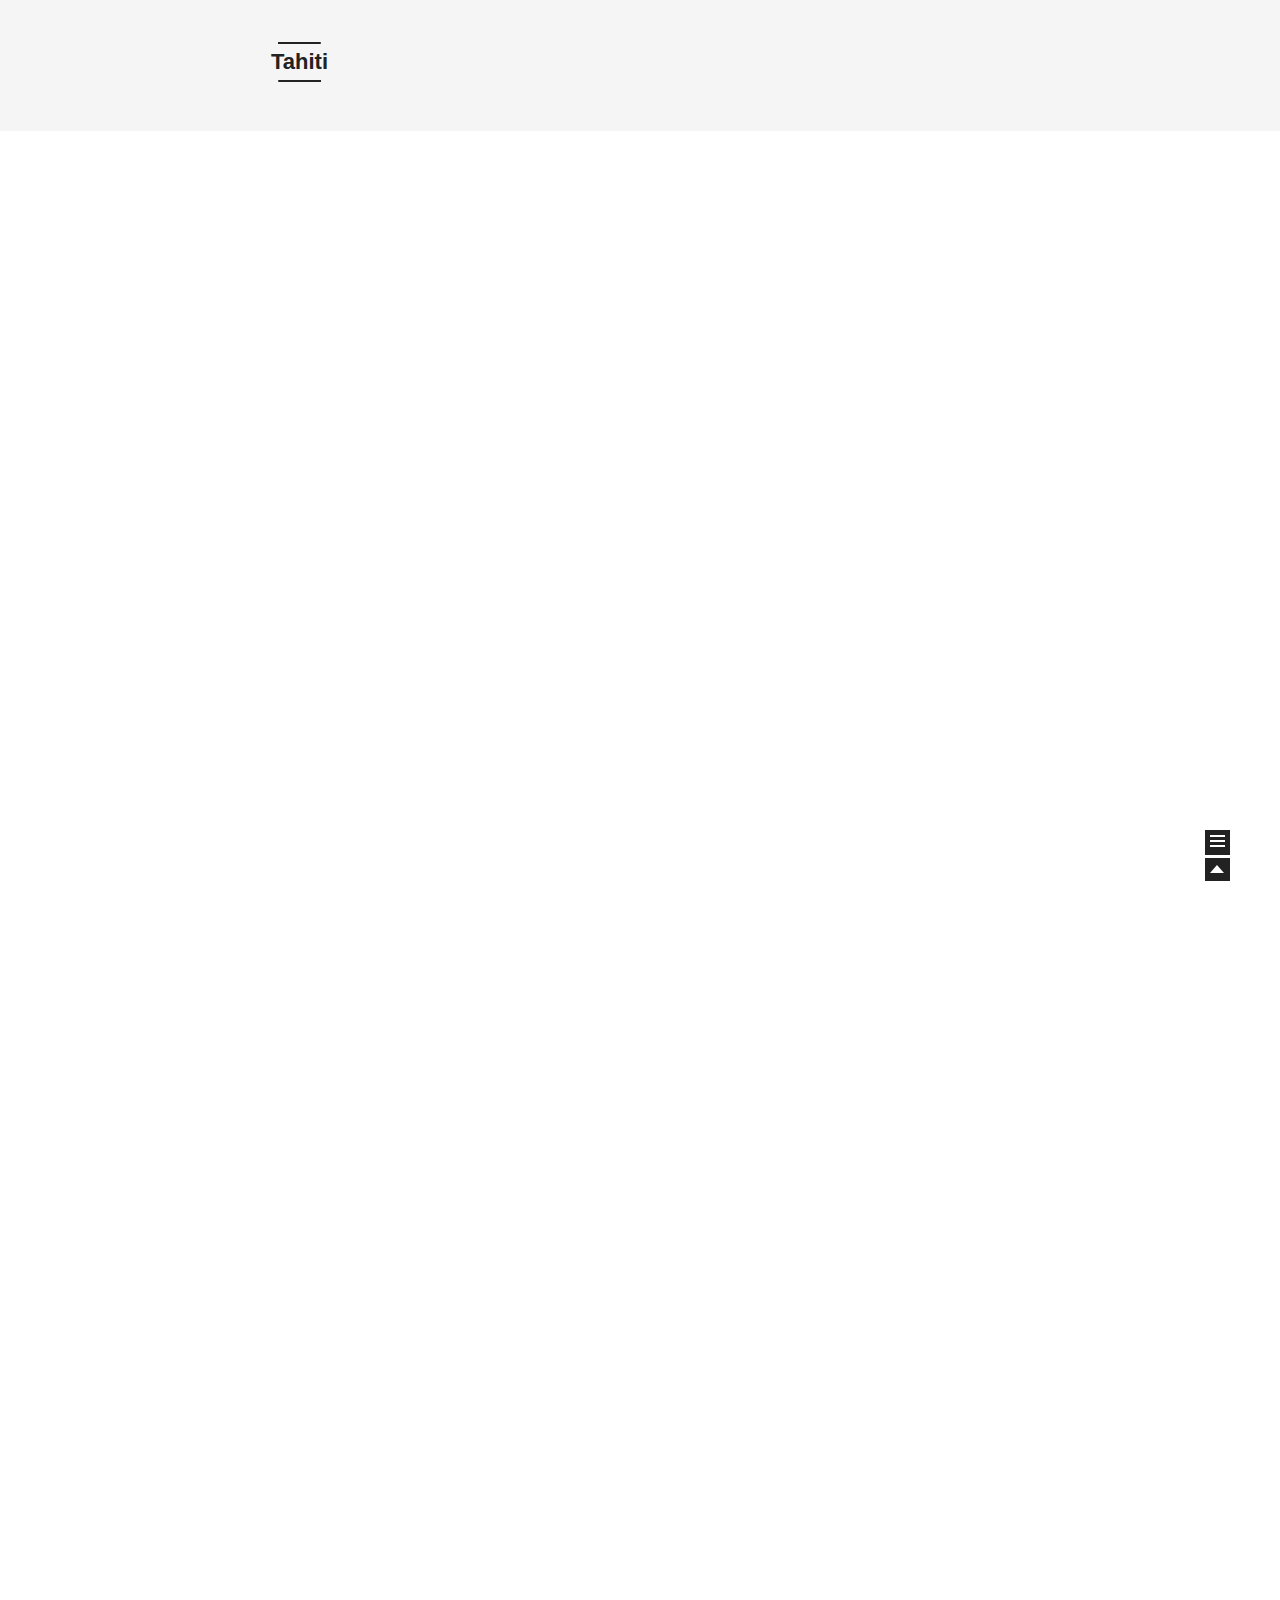
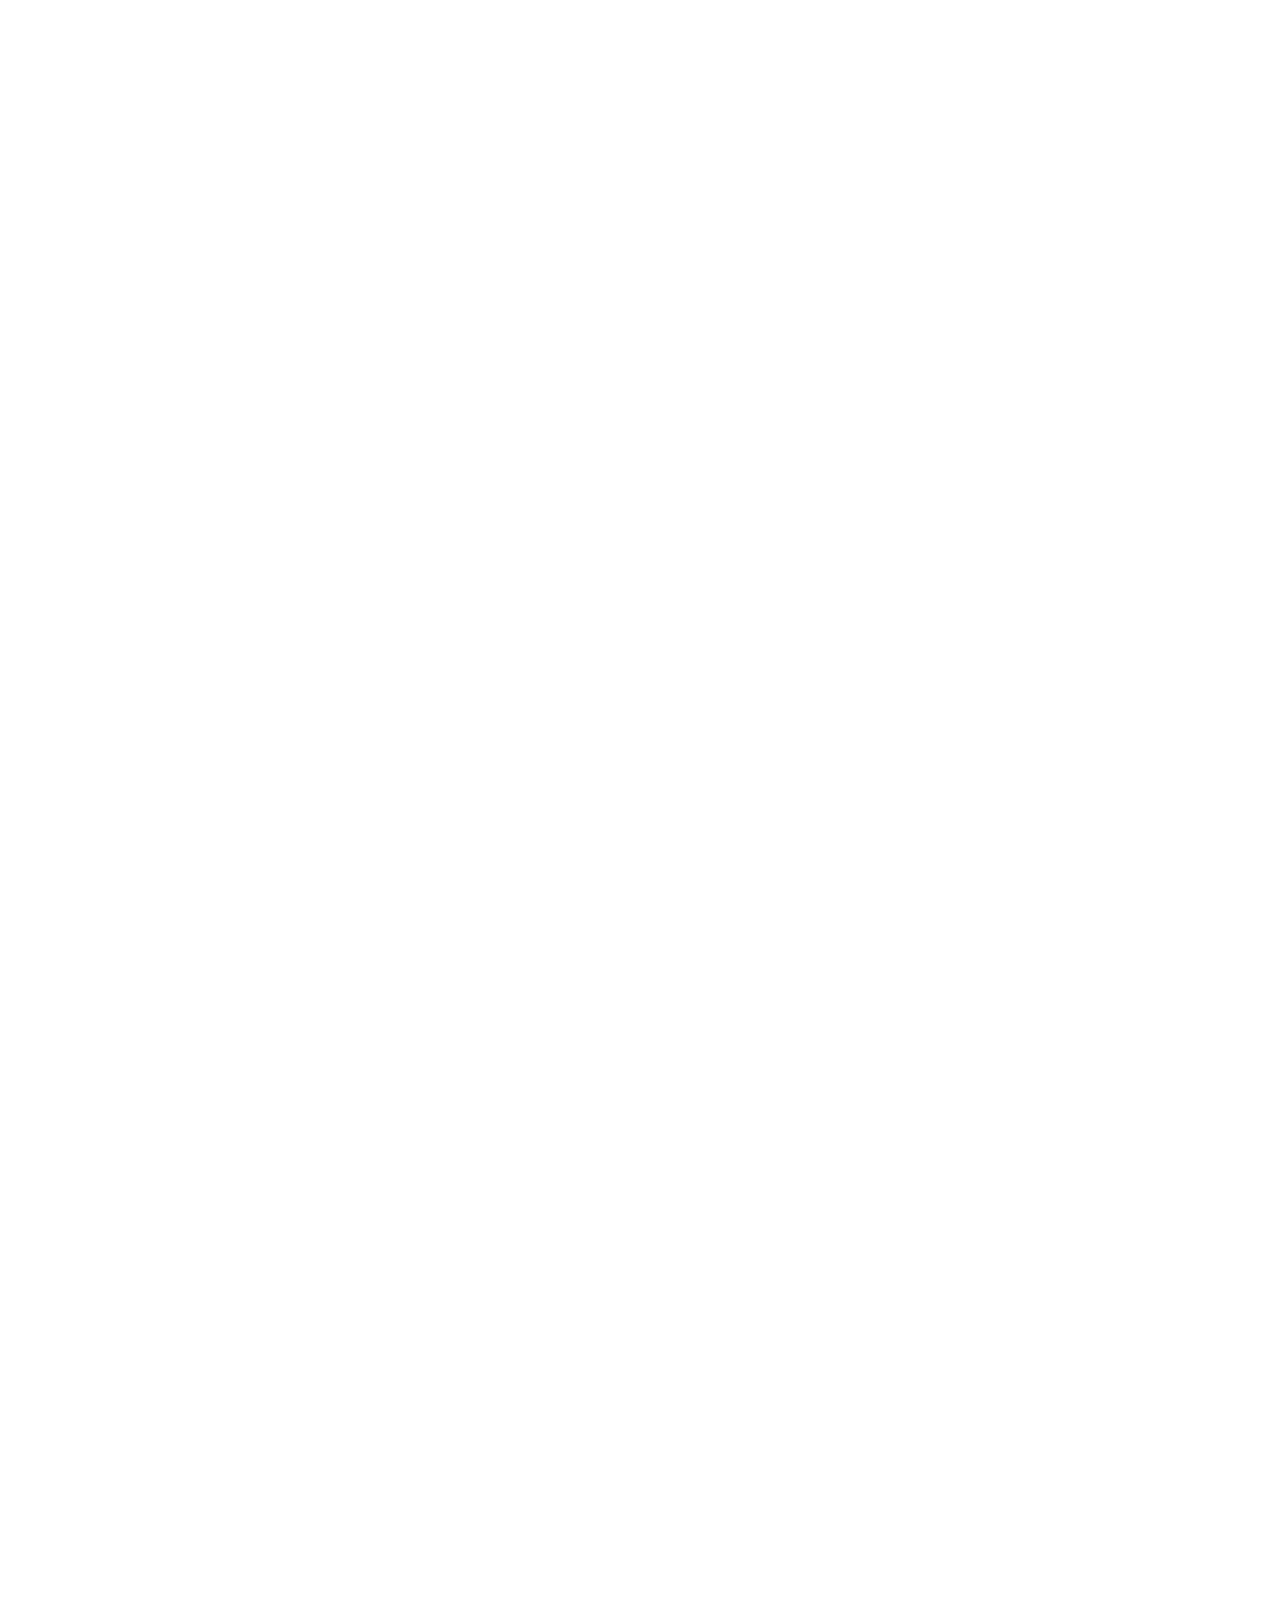
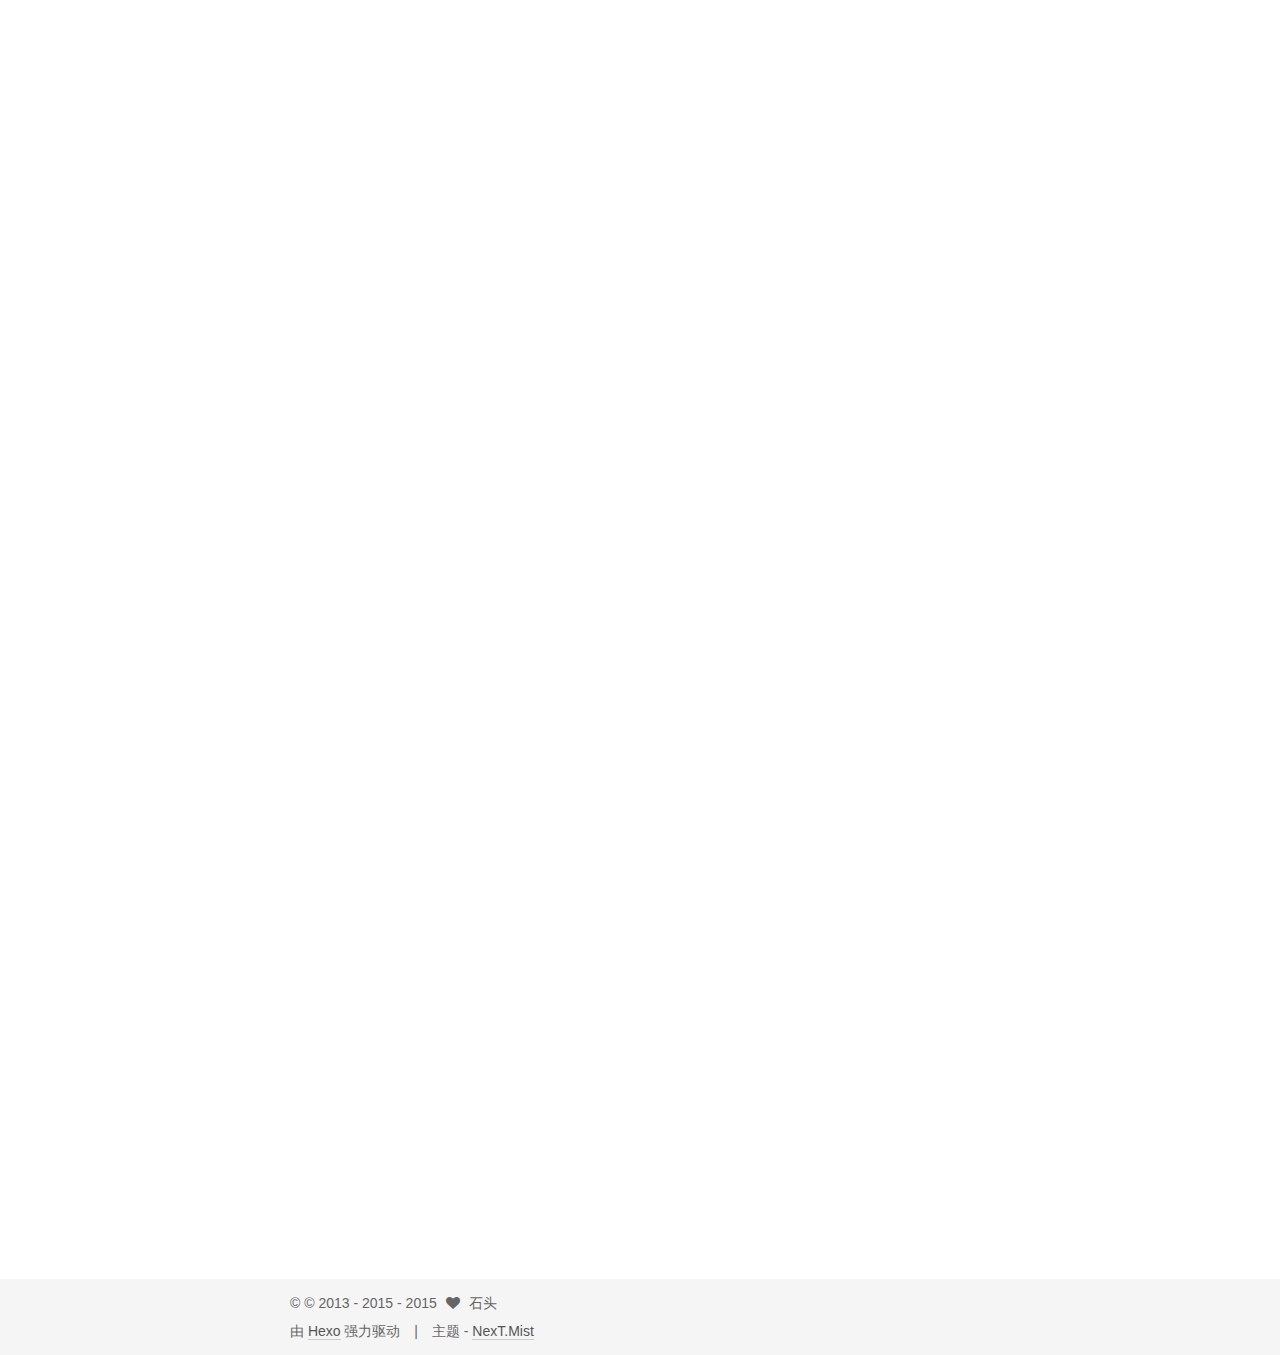
==== commit 68f5e924: "Site updated: 2015-10-30 10:51:51" ====
--- a/index.html
+++ b/index.html
@@ -175,6 +175,89 @@
       <div class="main-inner">
         <div id="content" class="content"> 
   <section id="posts" class="posts-expand">
+    
+      
+
+  
+  
+
+  <article class="post post-type-normal " itemscope itemtype="http://schema.org/Article">
+
+    
+      <header class="post-header">
+
+        
+        
+          <h1 class="post-title" itemprop="name headline">
+            
+            
+              
+                <a class="post-title-link" href="/2015/10/28/js判断上传文件大小/" itemprop="url">
+                  js判断上传文件大小
+                </a>
+              
+            
+          </h1>
+        
+
+        <div class="post-meta">
+          <span class="post-time">
+            发表于
+            <time itemprop="dateCreated" datetime="2015-10-28T17:57:27+08:00" content="2015-10-28">
+              2015-10-28
+            </time>
+          </span>
+
+          
+
+          
+            
+              <span class="post-comments-count">
+                &nbsp; | &nbsp;
+                <a href="/2015/10/28/js判断上传文件大小/#comments" itemprop="discussionUrl">
+                  <span class="post-comments-count ds-thread-count" data-thread-key="2015/10/28/js判断上传文件大小/" itemprop="commentsCount"></span>
+                </a>
+              </span>
+            
+          
+
+          
+
+        </div>
+      </header>
+    
+
+
+    <div class="post-body">
+
+      
+      
+
+      
+        
+          <span itemprop="articleBody">
+            
+              <h2 id="需求">需求</h2><p>页面判断将要上传的文件的大小<br>方法不是很好找，记录一下。</p>
+<h2 id="代码实现">代码实现</h2><figure class="highlight"><table><tr><td class="gutter"><pre><span class="line">1</span><br></pre></td><td class="code"><pre><span class="line">&#60;html&#62;  &#10;&#60;title&#62;aa&#60;/title&#62;  &#10;&#60;script type=&#34;text/javascript&#34;&#62;      &#10;function getFileSize(obj) &#123;  &#10;    var size = 0;  &#10;    if(navigator.userAgent.indexOf(&#34;MSIE&#34;)&#62;0)&#123;    &#10;        var fso = new ActiveXObject(&#39;Scripting.FileSystemObject&#39;);  &#10;        var file = fso.GetFile(obj.value);  &#10;        size = file.size;   &#10;    &#125;else &#123;  &#10;        size = obj.files[0].size;  &#10;    &#125;  &#10;    alert(size);  &#10;&#125;    &#10;   &#10;&#60;/script&#62;      &#10;&#60;body&#62;      &#10;&#60;INPUT TYPE=&#34;file&#34; NAME=&#34;file&#34; SIZE=&#34;30&#34; onchange=&#34;getFileSize(this)&#34;&#62;        &#10;&#60;/body&#62;  &#10;&#60;/html&#62;</span><br></pre></td></tr></table></figure>
+            
+          </span>
+        
+      
+    </div>
+
+    <footer class="post-footer">
+      
+
+      
+
+      
+      
+        <div class="post-eof"></div>
+      
+    </footer>
+  </article>
+
+
     
       
 
@@ -322,7 +405,7 @@
         <nav class="site-state motion-element">
           <div class="site-state-item site-state-posts">
             <a href="/archives">
-              <span class="site-state-item-count">1</span>
+              <span class="site-state-item-count">2</span>
               <span class="site-state-item-name">日志</span>
             </a>
           </div>
@@ -336,7 +419,7 @@
 
           <div class="site-state-item site-state-tags">
             <a href="/tags">
-              <span class="site-state-item-count">1</span>
+              <span class="site-state-item-count">2</span>
               <span class="site-state-item-name">标签</span>
               </a>
           </div>
--- a/css/main.css
+++ b/css/main.css
@@ -457,12 +457,12 @@
 }
 pre,
 .highlight {
-  background: #f7f7f7;
+  background: #1d1f21;
   margin: 20px 0;
   padding: 15px;
   overflow: auto;
   font-size: 13px;
-  color: #4d4d4c;
+  color: #c5c8c6;
   line-height: 1.6;
 }
 .highlight .gutter pre,
@@ -500,7 +500,7 @@
 }
 .highlight figcaption {
   font-size: 0.85em;
-  color: #8e908c;
+  color: #969896;
   line-height: 1em;
   margin-bottom: 1em;
 }
@@ -527,7 +527,7 @@
   border-style: solid;
   border-color: #ccc;
   border-width: 1px 0;
-  background: #f7f7f7;
+  background: #1d1f21;
   padding: 15px 40px 15px 15px;
 }
 .gist .gist-file {
@@ -553,8 +553,8 @@
   border: none;
 }
 .gist .gist-file .gist-meta {
-  background: #f7f7f7;
-  color: #8e908c;
+  background: #1d1f21;
+  color: #969896;
   font: 13px Lato, "PingFang SC", "Microsoft YaHei", sans-serif;
   text-shadow: 0 0;
   padding: 0;
@@ -569,7 +569,7 @@
   text-decoration: underline;
 }
 pre .comment {
-  color: #8e908c;
+  color: #969896;
 }
 pre .variable,
 pre .attribute,
@@ -583,7 +583,7 @@
 pre .css .id,
 pre .css .class,
 pre .css .pseudo {
-  color: #c82829;
+  color: #c66;
 }
 pre .number,
 pre .preprocessor,
@@ -591,11 +591,11 @@
 pre .literal,
 pre .params,
 pre .constant {
-  color: #f5871f;
+  color: #de935f;
 }
 pre .ruby .class .title,
 pre .css .rules .attribute {
-  color: #718c00;
+  color: #b5bd68;
 }
 pre .string,
 pre .value,
@@ -603,11 +603,11 @@
 pre .header,
 pre .ruby .symbol,
 pre .xml .cdata {
-  color: #718c00;
+  color: #b5bd68;
 }
 pre .title,
 pre .css .hexcolor {
-  color: #3e999f;
+  color: #8abeb7;
 }
 pre .function,
 pre .python .decorator,
@@ -617,11 +617,11 @@
 pre .perl .sub,
 pre .javascript .title,
 pre .coffeescript .title {
-  color: #4271ae;
+  color: #81a2be;
 }
 pre .keyword,
 pre .javascript .function {
-  color: #8959a8;
+  color: #b294bb;
 }
 html,
 body {
@@ -961,7 +961,7 @@
   width: 4px;
   height: 4px;
   border-radius: 50%;
-  background: #3e8b8b;
+  background: #d9f147;
 }
 .sidebar-nav {
   margin: 0 0 20px;
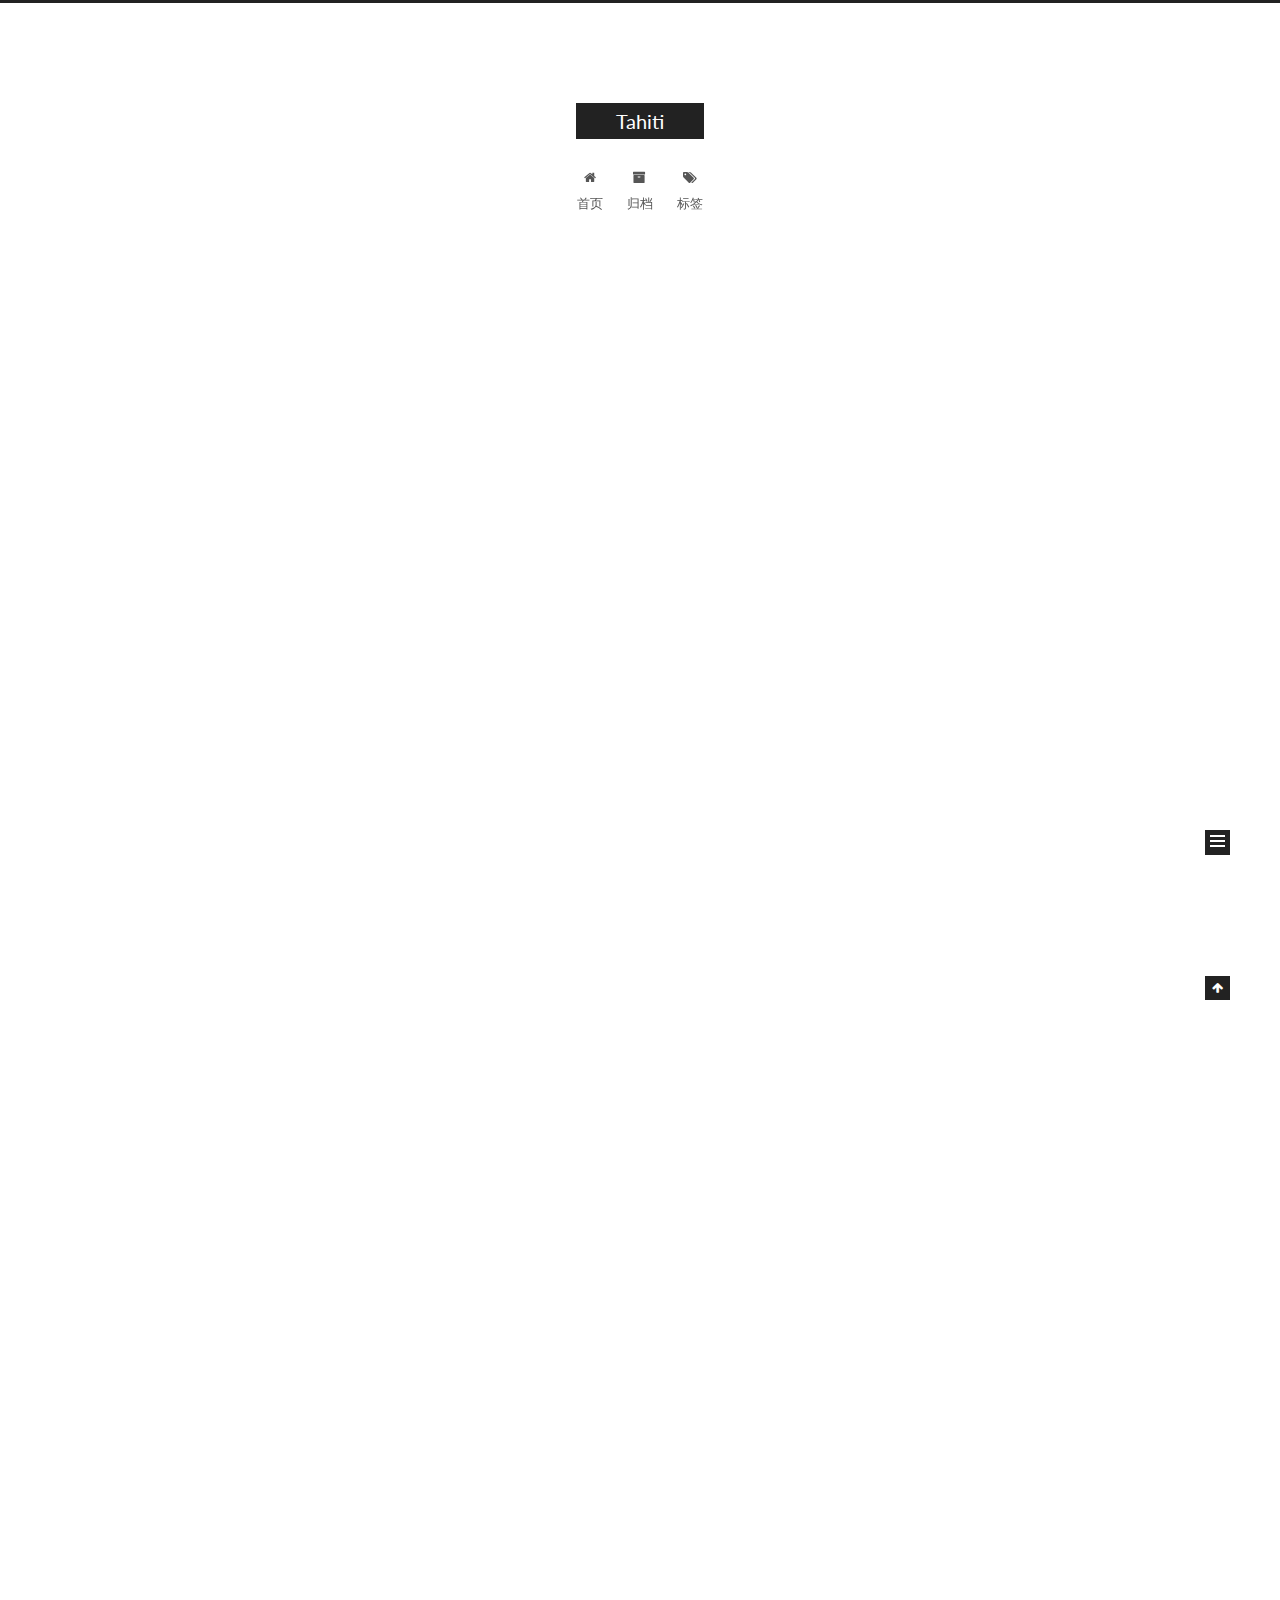
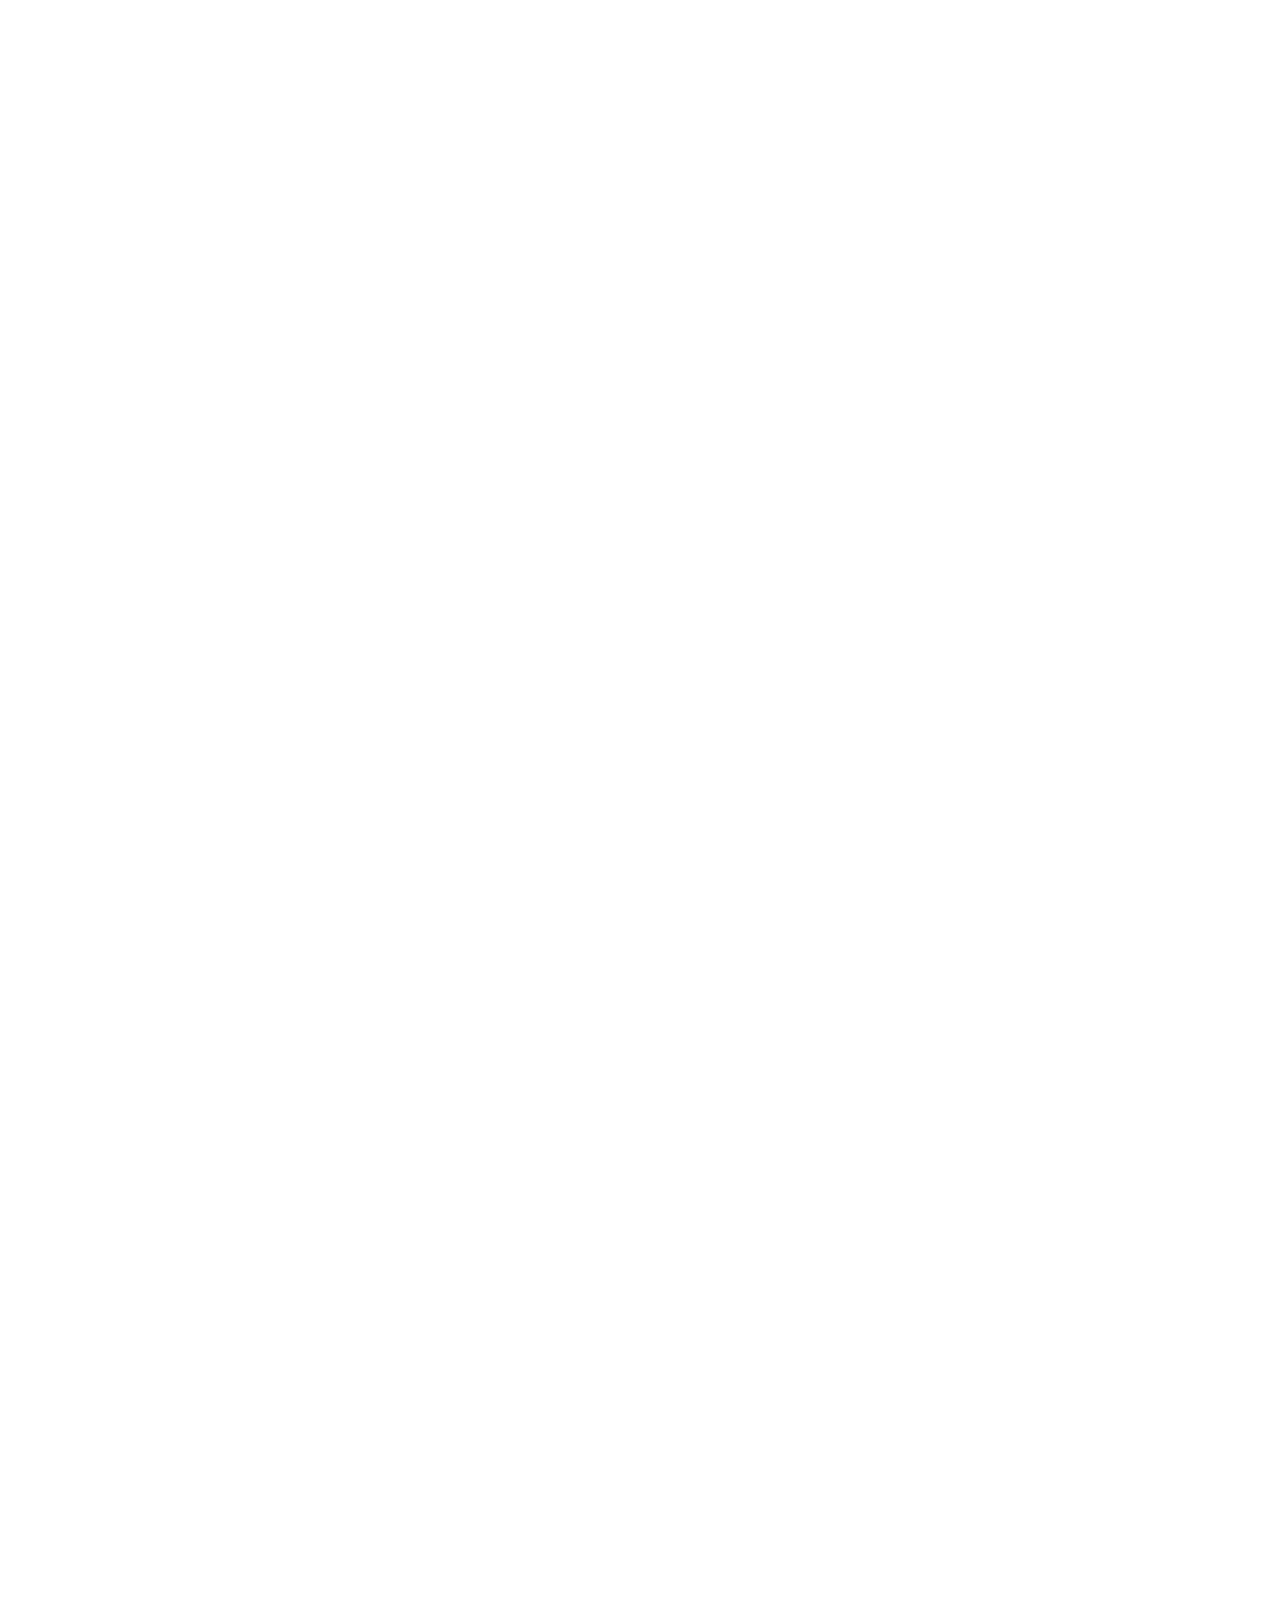
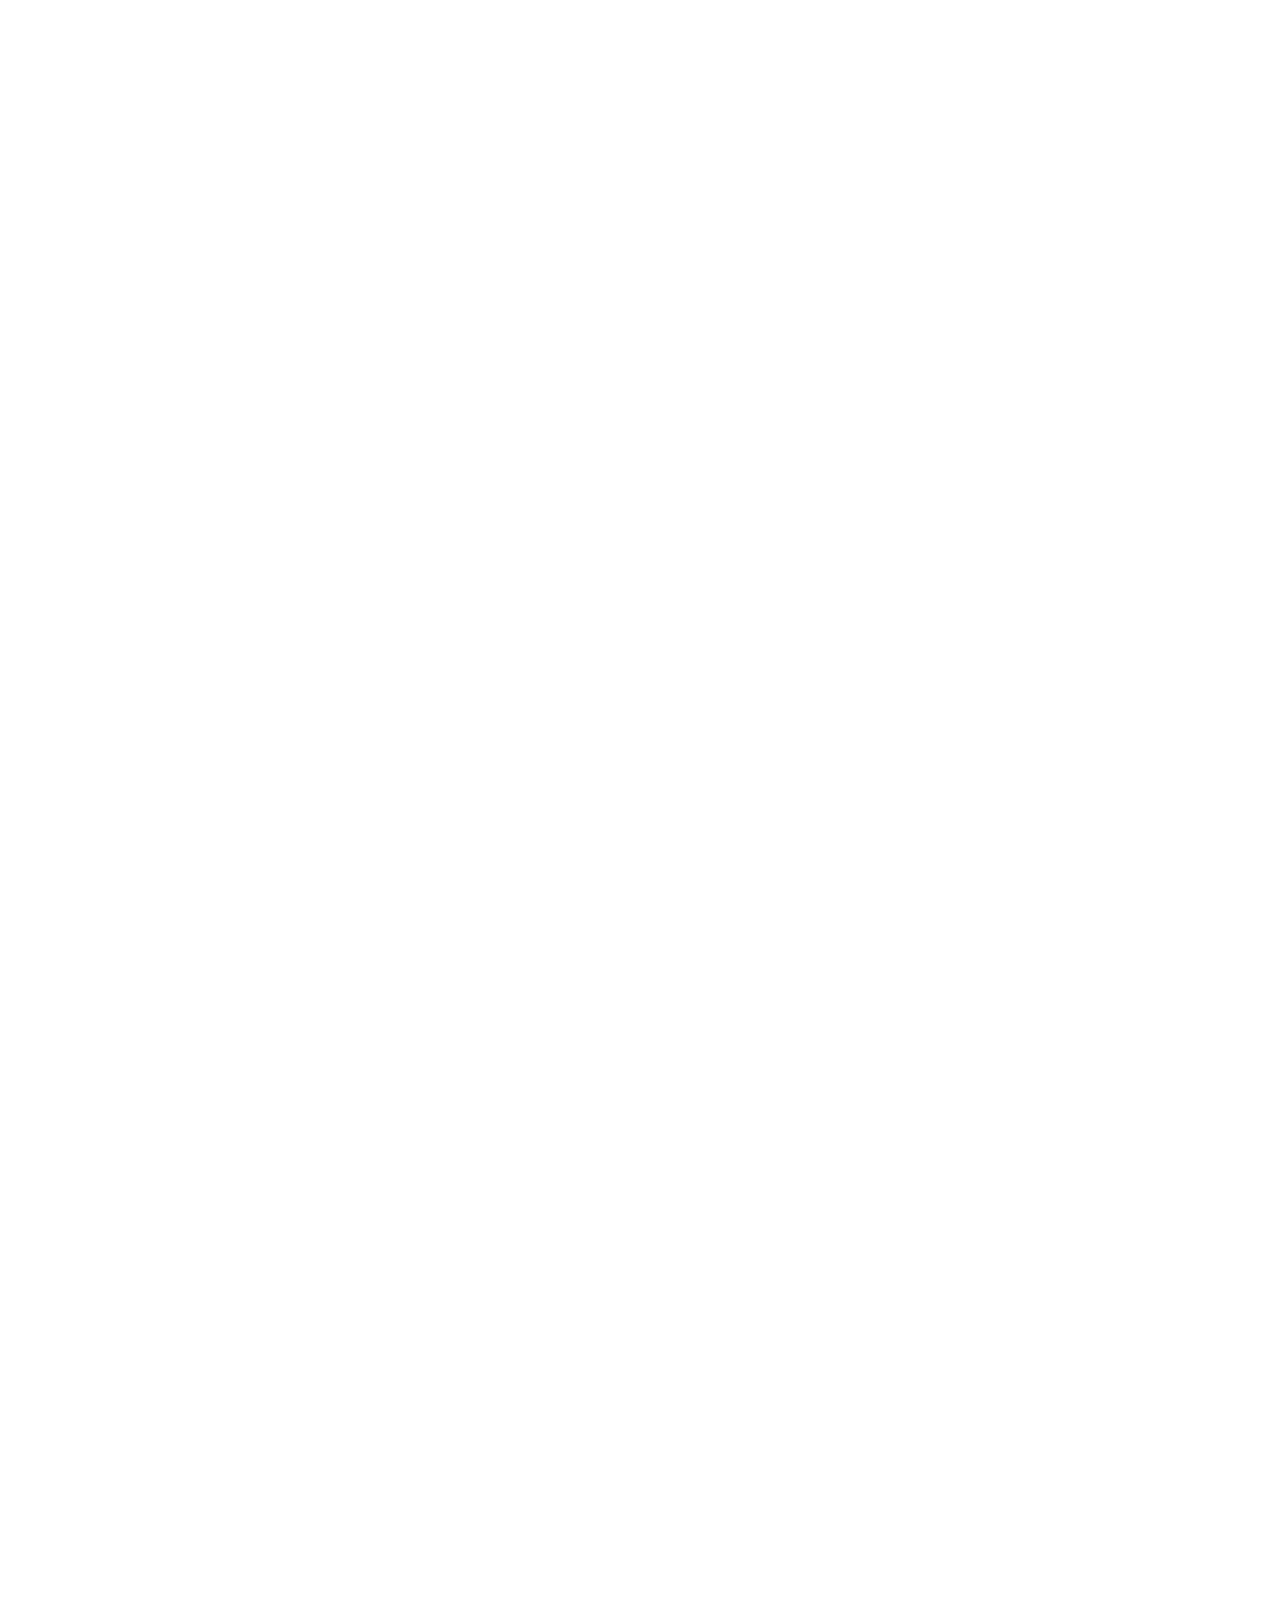
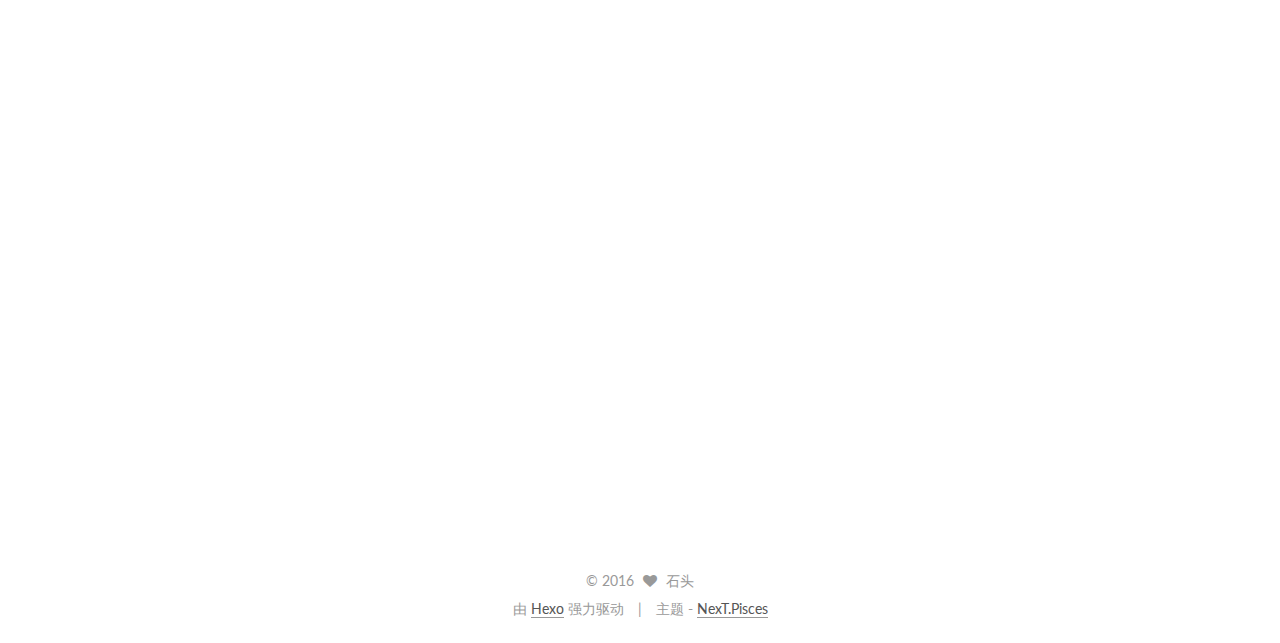
==== commit 10eaa79a: "Site updated: 2016-04-29 14:01:04" ====
--- a/index.html
+++ b/index.html
@@ -1,13 +1,18 @@
 <!doctype html>
-<html class="theme-next use-motion theme-next-mist">
+
+
+
+  
+
+
+<html class="theme-next pisces use-motion">
 <head>
-  
-
-<meta charset="UTF-8"/>
+  <meta charset="UTF-8"/>
 <meta http-equiv="X-UA-Compatible" content="IE=edge,chrome=1" />
 <meta name="viewport" content="width=device-width, initial-scale=1, maximum-scale=1"/>
 
 
+
 <meta http-equiv="Cache-Control" content="no-transform" />
 <meta http-equiv="Cache-Control" content="no-siteapp" />
 
@@ -18,22 +23,45 @@
 
 
 
-  <link rel="stylesheet" type="text/css" href="/vendors/fancybox/source/jquery.fancybox.css?v=2.1.5"/>
-
-
-
-  
-    <link href='//fonts.lug.ustc.edu.cn/css?family=Lato:300,400,700,400italic&subset=latin,latin-ext' rel='stylesheet' type='text/css'>
-  
-
-
-<link rel="stylesheet" type="text/css" href="/vendors/font-awesome/css/font-awesome.min.css?v=4.4.0" />
-
-<link rel="stylesheet" type="text/css" href="/css/main.css?v=0.4.5.2"/>
-
-
-    <meta name="description" content="不要因为走得太远就忘了当初为什么出发。" />
-
+
+
+
+
+  <link href="/vendors/fancybox/source/jquery.fancybox.css?v=2.1.5" rel="stylesheet" type="text/css"/>
+
+
+
+
+  
+  
+  
+  
+
+  
+    
+    
+  
+
+  
+
+  
+
+  
+
+  
+
+  
+    
+    
+    <link href="//fonts.googleapis.com/css?family=Lato:300,300italic,400,400italic,700,700italic&subset=latin,latin-ext" rel="stylesheet" type="text/css">
+  
+
+
+
+
+<link href="/vendors/font-awesome/css/font-awesome.min.css?v=4.4.0" rel="stylesheet" type="text/css" />
+
+<link href="/css/main.css?v=5.0.1" rel="stylesheet" type="text/css" />
 
 
   <meta name="keywords" content="Hexo, NexT" />
@@ -42,7 +70,14 @@
 
 
 
-  <link rel="shortcut icon" type="image/x-icon" href="/favicon.ico?v=0.4.5.2" />
+
+
+
+  <link rel="shortcut icon" type="image/x-icon" href="/favicon.ico?v=5.0.1" />
+
+
+
+
 
 
 <meta name="description" content="不要因为走得太远就忘了当初为什么出发。">
@@ -56,29 +91,26 @@
 <meta name="twitter:description" content="不要因为走得太远就忘了当初为什么出发。">
 
 
+
 <script type="text/javascript" id="hexo.configuration">
+  var NexT = window.NexT || {};
   var CONFIG = {
-    scheme: 'Mist',
-    sidebar: 'post'
+    scheme: 'Pisces',
+    sidebar: {"position":"left","display":"post"},
+    fancybox: true,
+    motion: true,
+    duoshuo: {
+      userId: 0,
+      author: '博主'
+    }
   };
 </script>
 
-
-
   <title> Tahiti </title>
 </head>
 
 <body itemscope itemtype="http://schema.org/WebPage" lang="zh-Hans">
 
-  <!--[if lte IE 8]>
-  <div style=' clear: both; height: 59px; padding:0 0 0 15px; position: relative;margin:0 auto;'>
-    <a href="http://windows.microsoft.com/en-US/internet-explorer/products/ie/home?ocid=ie6_countdown_bannercode">
-      <img src="http://7u2nvr.com1.z0.glb.clouddn.com/picouterie.jpg" border="0" height="42" width="820"
-           alt="You are using an outdated browser. For a faster, safer browsing experience, upgrade for free today or use other browser ,like chrome firefox safari."
-           style='margin-left:auto;margin-right:auto;display: block;'/>
-    </a>
-  </div>
-<![endif]-->
   
 
 
@@ -96,9 +128,18 @@
 
 
 
-  <div class="container one-column 
+
+
+
+
+  
+  
+    
+  
+
+  <div class="container one-collumn sidebar-position-left 
    page-home 
-">
+ ">
     <div class="headband"></div>
 
     <header id="header" class="header" itemscope itemtype="http://schema.org/WPHeader">
@@ -127,13 +168,13 @@
   
 
   
-    <ul id="menu" class="menu ">
+    <ul id="menu" class="menu">
       
         
         <li class="menu-item menu-item-home">
           <a href="/" rel="section">
             
-              <i class="menu-item-icon fa fa-home"></i> <br />
+              <i class="menu-item-icon fa fa-home fa-fw"></i> <br />
             
             首页
           </a>
@@ -143,7 +184,7 @@
         <li class="menu-item menu-item-archives">
           <a href="/archives" rel="section">
             
-              <i class="menu-item-icon fa fa-archive"></i> <br />
+              <i class="menu-item-icon fa fa-archive fa-fw"></i> <br />
             
             归档
           </a>
@@ -153,7 +194,7 @@
         <li class="menu-item menu-item-tags">
           <a href="/tags" rel="section">
             
-              <i class="menu-item-icon fa fa-tags"></i> <br />
+              <i class="menu-item-icon fa fa-tags fa-fw"></i> <br />
             
             标签
           </a>
@@ -161,7 +202,6 @@
       
 
       
-      
     </ul>
   
 
@@ -173,7 +213,9 @@
 
     <main id="main" class="main">
       <div class="main-inner">
-        <div id="content" class="content"> 
+        <div class="content-wrap">
+          <div id="content" class="content">
+            
   <section id="posts" class="posts-expand">
     
       
@@ -181,6 +223,10 @@
   
   
 
+  
+  
+  
+
   <article class="post post-type-normal " itemscope itemtype="http://schema.org/Article">
 
     
@@ -192,6 +238,108 @@
             
             
               
+                
+                <a class="post-title-link" href="/2015/11/04/java的IO详解/" itemprop="url">
+                  java的IO详解
+                </a>
+              
+            
+          </h1>
+        
+
+        <div class="post-meta">
+          <span class="post-time">
+            <span class="post-meta-item-icon">
+              <i class="fa fa-calendar-o"></i>
+            </span>
+            <span class="post-meta-item-text">发表于</span>
+            <time itemprop="dateCreated" datetime="2015-11-04T09:28:26+08:00" content="2015-11-04">
+              2015-11-04
+            </time>
+          </span>
+
+          
+
+          
+            
+              <span class="post-comments-count">
+                &nbsp; | &nbsp;
+                <a href="/2015/11/04/java的IO详解/#comments" itemprop="discussionUrl">
+                  <span class="post-comments-count ds-thread-count" data-thread-key="2015/11/04/java的IO详解/" itemprop="commentsCount"></span>
+                </a>
+              </span>
+            
+          
+
+          
+
+          
+          
+
+          
+        </div>
+      </header>
+    
+
+
+    <div class="post-body" itemprop="articleBody">
+
+      
+      
+
+      
+        
+          
+            <p>首先，我们明显已经知道。要讲的是Java的IO流。从字面意思，我们知道IO流，I应该是指input输入流,O是output输出流。<br>科普一个小概念，感觉很有意思，就计算机速度来说 CPU &gt; 内存 &gt; 硬盘。<br><strong> I - 就是从硬盘到内存 </strong><br><strong> O- 就是从内存到硬盘 </strong><br> 流(stream)的概念源于UNIX中管道(pipe)的概念。在UNIX中，管道是一条不间断的字节流，用来实现程序或进程间的通信，或读写外围设备、外部文件等。</p>
+
+          
+        
+      
+    </div>
+    
+    <div>
+      
+    </div>
+
+    <div>
+      
+    </div>
+
+    <footer class="post-footer">
+      
+
+      
+
+      
+      
+        <div class="post-eof"></div>
+      
+    </footer>
+  </article>
+
+
+    
+      
+
+  
+  
+
+  
+  
+  
+
+  <article class="post post-type-normal " itemscope itemtype="http://schema.org/Article">
+
+    
+      <header class="post-header">
+
+        
+        
+          <h1 class="post-title" itemprop="name headline">
+            
+            
+              
+                
                 <a class="post-title-link" href="/2015/10/28/js判断上传文件大小/" itemprop="url">
                   js判断上传文件大小
                 </a>
@@ -202,7 +350,10 @@
 
         <div class="post-meta">
           <span class="post-time">
-            发表于
+            <span class="post-meta-item-icon">
+              <i class="fa fa-calendar-o"></i>
+            </span>
+            <span class="post-meta-item-text">发表于</span>
             <time itemprop="dateCreated" datetime="2015-10-28T17:57:27+08:00" content="2015-10-28">
               2015-10-28
             </time>
@@ -223,25 +374,35 @@
 
           
 
+          
+          
+
+          
         </div>
       </header>
     
 
 
-    <div class="post-body">
-
-      
-      
-
-      
-        
-          <span itemprop="articleBody">
-            
-              <h2 id="需求">需求</h2><p>页面判断将要上传的文件的大小<br>方法不是很好找，记录一下。</p>
+    <div class="post-body" itemprop="articleBody">
+
+      
+      
+
+      
+        
+          
+            <h2 id="需求">需求</h2><p>页面判断将要上传的文件的大小<br>方法不是很好找，记录一下。</p>
 <h2 id="代码实现">代码实现</h2><figure class="highlight"><table><tr><td class="gutter"><pre><span class="line">1</span><br></pre></td><td class="code"><pre><span class="line">&#60;html&#62;  &#10;&#60;title&#62;aa&#60;/title&#62;  &#10;&#60;script type=&#34;text/javascript&#34;&#62;      &#10;function getFileSize(obj) &#123;  &#10;    var size = 0;  &#10;    if(navigator.userAgent.indexOf(&#34;MSIE&#34;)&#62;0)&#123;    &#10;        var fso = new ActiveXObject(&#39;Scripting.FileSystemObject&#39;);  &#10;        var file = fso.GetFile(obj.value);  &#10;        size = file.size;   &#10;    &#125;else &#123;  &#10;        size = obj.files[0].size;  &#10;    &#125;  &#10;    alert(size);  &#10;&#125;    &#10;   &#10;&#60;/script&#62;      &#10;&#60;body&#62;      &#10;&#60;INPUT TYPE=&#34;file&#34; NAME=&#34;file&#34; SIZE=&#34;30&#34; onchange=&#34;getFileSize(this)&#34;&#62;        &#10;&#60;/body&#62;  &#10;&#60;/html&#62;</span><br></pre></td></tr></table></figure>
-            
-          </span>
-        
+          
+        
+      
+    </div>
+    
+    <div>
+      
+    </div>
+
+    <div>
       
     </div>
 
@@ -264,6 +425,10 @@
   
   
 
+  
+  
+  
+
   <article class="post post-type-normal " itemscope itemtype="http://schema.org/Article">
 
     
@@ -275,6 +440,7 @@
             
             
               
+                
                 <a class="post-title-link" href="/2015/10/22/hexo搭建全过程/" itemprop="url">
                   hexo搭建博客发布全过程
                 </a>
@@ -285,7 +451,10 @@
 
         <div class="post-meta">
           <span class="post-time">
-            发表于
+            <span class="post-meta-item-icon">
+              <i class="fa fa-calendar-o"></i>
+            </span>
+            <span class="post-meta-item-text">发表于</span>
             <time itemprop="dateCreated" datetime="2015-10-22T16:30:28+08:00" content="2015-10-22">
               2015-10-22
             </time>
@@ -306,21 +475,24 @@
 
           
 
+          
+          
+
+          
         </div>
       </header>
     
 
 
-    <div class="post-body">
-
-      
-      
-
-      
-        
-          <span itemprop="articleBody">
-            
-              <p>最近工作有变动又重新搭建了一遍，感觉有必要把搭建过程记录一下。</p>
+    <div class="post-body" itemprop="articleBody">
+
+      
+      
+
+      
+        
+          
+            <p>最近工作有变动又重新搭建了一遍，感觉有必要把搭建过程记录一下。</p>
 <h2 id="git">git</h2><p>我的博客托管到了 <a href="https://github.com/" target="_blank">github</a>上面，首先下载git,(默认已经注册github)</p>
 <h3 id="创建一个新的SSH_key">创建一个新的SSH key</h3><figure class="highlight"><table><tr><td class="gutter"><pre><span class="line">1</span><br></pre></td><td class="code"><pre><span class="line">ssh-keygen -t rsa -C &#34;your_email@youremail.com&#34;</span><br></pre></td></tr></table></figure>
 <h3 id="将SSH_key输入到GitHub网站中">将SSH key输入到GitHub网站中</h3><p>用文本编辑器打开id_rsa.pub，复制里面的内容，即是key;添加：<br><img src="http://i.imgur.com/t1iVLDm.png" alt=""><br>随便添加一个title,粘贴到key中保存。</p>
@@ -347,9 +519,16 @@
 <p>将deploy 的 type由github改为git</p>
 <p>–完</p>
 
-            
-          </span>
-        
+          
+        
+      
+    </div>
+    
+    <div>
+      
+    </div>
+
+    <div>
       
     </div>
 
@@ -371,15 +550,16 @@
 
   
 
- </div>
-
-        
-
-        
-      </div>
-
-      
-        
+
+          </div>
+          
+
+
+          
+
+        </div>
+        
+          
   
   <div class="sidebar-toggle">
     <div class="sidebar-toggle-line-wrap">
@@ -398,31 +578,30 @@
 
       <section class="site-overview sidebar-panel  sidebar-panel-active ">
         <div class="site-author motion-element" itemprop="author" itemscope itemtype="http://schema.org/Person">
-          <img class="site-author-image" src="/images/default_avatar.jpg" alt="石头" itemprop="image"/>
+          <img class="site-author-image" itemprop="image"
+               src="/images/default_avatar.jpg"
+               alt="石头" />
           <p class="site-author-name" itemprop="name">石头</p>
+          <p class="site-description motion-element" itemprop="description">不要因为走得太远就忘了当初为什么出发。</p>
         </div>
-        <p class="site-description motion-element" itemprop="description">不要因为走得太远就忘了当初为什么出发。</p>
         <nav class="site-state motion-element">
           <div class="site-state-item site-state-posts">
             <a href="/archives">
-              <span class="site-state-item-count">2</span>
+              <span class="site-state-item-count">3</span>
               <span class="site-state-item-name">日志</span>
             </a>
           </div>
 
-          <div class="site-state-item site-state-categories">
-            
-              <span class="site-state-item-count">0</span>
-              <span class="site-state-item-name">分类</span>
-              
-          </div>
-
-          <div class="site-state-item site-state-tags">
-            <a href="/tags">
-              <span class="site-state-item-count">2</span>
-              <span class="site-state-item-name">标签</span>
+          
+
+          
+            <div class="site-state-item site-state-tags">
+              <a href="/tags">
+                <span class="site-state-item-count">2</span>
+                <span class="site-state-item-name">标签</span>
               </a>
-          </div>
+            </div>
+          
 
         </nav>
 
@@ -435,9 +614,8 @@
         
         
 
-        <div class="links-of-author motion-element">
-          
-        </div>
+        
+        
 
       </section>
 
@@ -447,16 +625,18 @@
   </aside>
 
 
-      
+        
+      </div>
     </main>
 
     <footer id="footer" class="footer">
-      <div class="footer-inner"> <div class="copyright" >
-  
-  &copy;  © 2013 - 2015 - 
-  <span itemprop="copyrightYear">2015</span>
+      <div class="footer-inner">
+        <div class="copyright" >
+  
+  &copy; 
+  <span itemprop="copyrightYear">2016</span>
   <span class="with-love">
-    <i class="icon-next-heart fa fa-heart"></i>
+    <i class="fa fa-heart"></i>
   </span>
   <span class="author" itemprop="copyrightHolder">石头</span>
 </div>
@@ -468,23 +648,89 @@
 <div class="theme-info">
   主题 -
   <a class="theme-link" href="https://github.com/iissnan/hexo-theme-next">
-    NexT.Mist
+    NexT.Pisces
   </a>
 </div>
 
-
- </div>
+        
+
+        
+      </div>
     </footer>
 
-    <div class="back-to-top"></div>
+    <div class="back-to-top">
+      <i class="fa fa-arrow-up"></i>
+    </div>
   </div>
 
+  
+
+<script type="text/javascript">
+  if (Object.prototype.toString.call(window.Promise) !== '[object Function]') {
+    window.Promise = null;
+  }
+</script>
+
+
+
+
+
+
+
+
+
+  
+
+
+
+  
   <script type="text/javascript" src="/vendors/jquery/index.js?v=2.1.3"></script>
 
   
-  
-  
-    
+  <script type="text/javascript" src="/vendors/fastclick/lib/fastclick.min.js?v=1.0.6"></script>
+
+  
+  <script type="text/javascript" src="/vendors/jquery_lazyload/jquery.lazyload.js?v=1.9.7"></script>
+
+  
+  <script type="text/javascript" src="/vendors/velocity/velocity.min.js?v=1.2.1"></script>
+
+  
+  <script type="text/javascript" src="/vendors/velocity/velocity.ui.min.js?v=1.2.1"></script>
+
+  
+  <script type="text/javascript" src="/vendors/fancybox/source/jquery.fancybox.pack.js?v=2.1.5"></script>
+
+
+  
+
+
+  <script type="text/javascript" src="/js/src/utils.js?v=5.0.1"></script>
+
+  <script type="text/javascript" src="/js/src/motion.js?v=5.0.1"></script>
+
+
+
+  
+  
+
+
+  <script type="text/javascript" src="/js/src/affix.js?v=5.0.1"></script>
+
+  <script type="text/javascript" src="/js/src/schemes/pisces.js?v=5.0.1"></script>
+
+
+
+  
+
+  
+
+
+  <script type="text/javascript" src="/js/src/bootstrap.js?v=5.0.1"></script>
+
+
+
+  
 
   
     
@@ -502,66 +748,22 @@
       || document.getElementsByTagName('body')[0]).appendChild(ds);
     })();
   </script>
-    
-     
-
-
-    
-  
-  
-  <script type="text/javascript" src="/vendors/fancybox/source/jquery.fancybox.pack.js"></script>
-  <script type="text/javascript" src="/js/fancy-box.js?v=0.4.5.2"></script>
-
-
-  <script type="text/javascript" src="/js/helpers.js?v=0.4.5.2"></script>
-  
-
-  <script type="text/javascript" src="/vendors/velocity/velocity.min.js"></script>
-  <script type="text/javascript" src="/vendors/velocity/velocity.ui.min.js"></script>
-
-  <script type="text/javascript" src="/js/motion_global.js?v=0.4.5.2" id="motion.global"></script>
-
-
-
-
-  <script type="text/javascript" src="/js/nav-toggle.js?v=0.4.5.2"></script>
-  <script type="text/javascript" src="/vendors/fastclick/lib/fastclick.min.js?v=1.0.6"></script>
-
-  
-
-  <script type="text/javascript">
-    $(document).ready(function () {
-
-      isMobile() && FastClick.attach(document.body);
-
-      // Define Motion Sequence.
-      motionIntegrator
-        .add(motionMiddleWares.logo)
-        .add(motionMiddleWares.menu)
-        .add(motionMiddleWares.backToTop)
-        .add(motionMiddleWares.postList)
-        .add(motionMiddleWares.sidebar);
-
-      // Bootstrap Motion.
-      motionIntegrator.bootstrap();
-    });
-  </script>
-
-  
-  
-
-  
-  
-
-  
-  <script type="text/javascript" src="/js/lazyload.js"></script>
-  <script type="text/javascript">
-    $(function () {
-      $("#posts").find('img').lazyload({
-        placeholder: "/images/loading.gif",
-        effect: "fadeIn"
-      });
-    });
-  </script>
+
+  
+    
+  
+
+
+
+
+
+  
+  
+  
+
+  
+
+  
+
 </body>
 </html>
--- a/css/main.css
+++ b/css/main.css
@@ -185,7 +185,7 @@
 }
 body {
   position: relative;
-  font-family: Lato, "PingFang SC", "Microsoft YaHei", sans-serif;
+  font-family: 'Lato', "PingFang SC", "Microsoft YaHei", sans-serif;
   font-size: 14px;
   line-height: 2;
   color: #555;
@@ -215,94 +215,89 @@
   margin: 0;
   padding: 0;
   font-weight: bold;
-  line-height: 1;
-  font-family: Lato, "PingFang SC", "Microsoft YaHei", sans-serif;
-}
-h1 {
-  font-size: 24px;
-}
-@media (max-width: 767px) {
-  h1 {
-    font-size: 20px;
-  }
-}
-h2 {
-  font-size: 22px;
-}
-@media (max-width: 767px) {
-  h2 {
-    font-size: 18px;
-  }
-}
-h3 {
-  font-size: 20px;
-}
-@media (max-width: 767px) {
-  h3 {
-    font-size: 16px;
-  }
-}
-h4 {
-  font-size: 18px;
-}
-@media (max-width: 767px) {
-  h4 {
-    font-size: 14px;
-  }
-}
-h5 {
-  font-size: 16px;
-}
-@media (max-width: 767px) {
-  h5 {
-    font-size: 12px;
-  }
-}
-h6 {
-  font-size: 14px;
-}
-@media (max-width: 767px) {
-  h6 {
-    font-size: 10px;
-  }
-}
-p {
-  margin: 0 0 25px 0;
-}
-a {
-  color: #555;
-  text-decoration: none;
-  border-bottom: 1px solid #999;
-}
-a:hover {
-  color: #222;
-  border-bottom-color: #222;
-}
-ul {
-  list-style: none;
-}
-blockquote {
-  margin: 0;
-  padding: 0;
-}
-img {
-  display: block;
-  margin: auto 0;
-  max-width: 100%;
-  height: auto;
+  line-height: 1.5;
+  font-family: 'Lato', "PingFang SC", "Microsoft YaHei", sans-serif;
 }
 h2,
 h3,
 h4,
 h5,
 h6 {
-  margin: 60px 0 15px;
+  margin: 20px 0 15px;
+}
+h1 {
+  font-size: 22px;
+}
+@media (max-width: 767px) {
+  h1 {
+    font-size: 18px;
+  }
+}
+h2 {
+  font-size: 20px;
+}
+@media (max-width: 767px) {
+  h2 {
+    font-size: 16px;
+  }
+}
+h3 {
+  font-size: 18px;
+}
+@media (max-width: 767px) {
+  h3 {
+    font-size: 14px;
+  }
+}
+h4 {
+  font-size: 16px;
+}
+@media (max-width: 767px) {
+  h4 {
+    font-size: 12px;
+  }
+}
+h5 {
+  font-size: 14px;
+}
+@media (max-width: 767px) {
+  h5 {
+    font-size: 10px;
+  }
+}
+h6 {
+  font-size: 12px;
+}
+@media (max-width: 767px) {
+  h6 {
+    font-size: 8px;
+  }
+}
+p {
+  margin: 0 0 25px 0;
+}
+a {
+  color: #555;
+  text-decoration: none;
+  border-bottom: 1px solid #999;
+  word-wrap: break-word;
+}
+a:hover {
+  color: #222;
+  border-bottom-color: #222;
 }
 ul {
-  list-style: square;
-}
-a {
-  word-wrap: break-word;
+  list-style: none;
+}
+blockquote {
+  margin: 0;
+  padding: 0;
+}
+img {
+  display: block;
+  margin: auto;
+  max-width: 100%;
+  height: auto;
 }
 hr {
   margin: 40px 0;
@@ -327,6 +322,43 @@
   margin: 0;
   padding: 0;
 }
+.text-left {
+  text-align: left;
+}
+.text-center {
+  text-align: center;
+}
+.text-right {
+  text-align: right;
+}
+.text-justify {
+  text-align: justify;
+}
+.text-nowrap {
+  white-space: nowrap;
+}
+.text-lowercase {
+  text-transform: lowercase;
+}
+.text-uppercase {
+  text-transform: uppercase;
+}
+.text-capitalize {
+  text-transform: capitalize;
+}
+.center-block {
+  display: block;
+  margin-left: auto;
+  margin-right: auto;
+}
+.clearfix:before,
+.clearfix:after {
+  content: " ";
+  display: table;
+}
+.clearfix:after {
+  clear: both;
+}
 .pullquote {
   width: 45%;
 }
@@ -353,20 +385,41 @@
   color: #222 !important;
   text-decoration: none !important;
 }
-.video-container {
-  position: relative;
-  padding-top: 60%;
-  height: 0;
-  overflow: hidden;
-}
-.video-container iframe,
-.video-container object,
-.video-container embed {
+.affix.affix.affix {
+  position: fixed;
+}
+.translation {
+  margin-top: -20px;
+  font-size: 14px;
+  color: #999;
+}
+.scrollbar-measure {
+  width: 100px;
+  height: 100px;
+  overflow: scroll;
   position: absolute;
-  top: 0;
-  left: 0;
-  width: 100%;
-  height: 100%;
+  top: -9999px;
+}
+.use-motion .motion-element {
+  opacity: 0;
+}
+#local-search-input {
+  padding: 3px;
+  border: none;
+  text-indent: 14px;
+  border-radius: 0;
+  width: 140px;
+  outline: none;
+  border-bottom: 1px solid #999;
+  background: inherit;
+  opacity: 0.5;
+}
+#local-search-input:focus {
+  opacity: 1;
+}
+.search-icon {
+  position: absolute;
+  top: 9px;
 }
 table {
   margin: 20px 0;
@@ -375,6 +428,8 @@
   border-spacing: 0;
   border: 1px solid #ddd;
   font-size: 14px;
+  table-layout: fixed;
+  word-wrap: break-all;
 }
 table>tbody>tr:nth-of-type(odd) {
   background-color: #f9f9f9;
@@ -402,87 +457,80 @@
 td {
   border-bottom-width: 1px;
 }
-.text-left {
-  text-align: left;
-}
-.text-center {
-  text-align: center;
-}
-.text-right {
-  text-align: right;
-}
-.text-justify {
-  text-align: justify;
-}
-.text-nowrap {
-  white-space: nowrap;
-}
-.text-lowercase {
-  text-transform: lowercase;
-}
-.text-uppercase {
-  text-transform: uppercase;
-}
-.text-capitalize {
-  text-transform: capitalize;
-}
-.center-block {
-  display: block;
-  margin-left: auto;
-  margin-right: auto;
-}
-.clearfix:before,
-.clearfix:after {
-  content: " ";
-  display: table;
-}
-.clearfix:after {
-  clear: both;
-}
-.full-image.full-image.full-image {
-  border: none;
-  max-width: 100%;
-  width: auto;
-  margin: 0;
-}
-@media (min-width: 992px) {
-  .full-image.full-image.full-image {
-    max-width: none;
-    width: 126%;
-    margin: 0 -13%;
-  }
-}
-.use-motion .motion-element {
-  opacity: 0;
+html,
+body {
+  height: 100%;
+}
+.container {
+  position: relative;
+  min-height: 100%;
+}
+.header-inner {
+  margin: 0 auto;
+  padding: 100px 0 70px;
+  width: 700px;
+}
+@media (min-width: 1600px) {
+  .container .header-inner {
+    width: 900px;
+  }
+}
+.main {
+  padding-bottom: 150px;
+}
+.main-inner {
+  margin: 0 auto;
+  width: 700px;
+}
+@media (min-width: 1600px) {
+  .container .main-inner {
+    width: 900px;
+  }
+}
+.footer {
+  position: absolute;
+  left: 0;
+  bottom: 0;
+  width: 100%;
+  min-height: 50px;
+}
+.footer-inner {
+  box-sizing: border-box;
+  margin: 20px auto;
+  width: 700px;
+}
+@media (min-width: 1600px) {
+  .container .footer-inner {
+    width: 900px;
+  }
 }
 pre,
 .highlight {
-  background: #1d1f21;
+  overflow: auto;
   margin: 20px 0;
   padding: 15px;
-  overflow: auto;
   font-size: 13px;
-  color: #c5c8c6;
+  color: #4d4d4c;
+  background: #f7f7f7;
   line-height: 1.6;
-}
-.highlight .gutter pre,
-.gist .gist-file .gist-data .line-numbers {
-  color: #666;
 }
 pre,
 code {
-  font-family: "Input Mono", "PT Mono", Consolas, Monaco, Menlo, monospace;
+  font-family: consolas, Menlo, "PingFang SC", "Microsoft YaHei", monospace;
 }
 code {
+  padding: 2px 4px;
   word-break: break-all;
+  color: #555;
   background: #eee;
-  text-shadow: 0 1px #fff;
-  padding: 0 0.3em;
+  border-radius: 4px;
+  font-size: 13px;
 }
 pre code {
+  padding: 0;
+  color: #4d4d4c;
   background: none;
   text-shadow: none;
-  padding: 0;
 }
 .highlight pre {
   border: none;
@@ -500,7 +548,7 @@
 }
 .highlight figcaption {
   font-size: 0.85em;
-  color: #969896;
+  color: #8e908c;
   line-height: 1em;
   margin-bottom: 1em;
 }
@@ -516,60 +564,15 @@
   float: right;
 }
 .highlight .gutter pre {
+  color: #666;
   text-align: right;
   padding-right: 20px;
 }
 .highlight .line {
   height: 20px;
 }
-.gist {
-  margin: 20px 0;
-  border-style: solid;
-  border-color: #ccc;
-  border-width: 1px 0;
-  background: #1d1f21;
-  padding: 15px 40px 15px 15px;
-}
-.gist .gist-file {
-  border: none;
-  font-family: "Input Mono", "PT Mono", Consolas, Monaco, Menlo, monospace;
-  margin: 0;
-}
-.gist .gist-file .gist-data {
-  background: none;
-  border: none;
-}
-.gist .gist-file .gist-data .line-numbers {
-  background: none;
-  border: none;
-  padding: 0 20px 0 0;
-}
-.gist .gist-file .gist-data .line-data {
-  padding: 0 !important;
-}
-.gist .gist-file .highlight {
-  margin: 0;
-  padding: 0;
-  border: none;
-}
-.gist .gist-file .gist-meta {
-  background: #1d1f21;
-  color: #969896;
-  font: 13px Lato, "PingFang SC", "Microsoft YaHei", sans-serif;
-  text-shadow: 0 0;
-  padding: 0;
-  margin-top: 1em;
-  margin-left: 40px;
-}
-.gist .gist-file .gist-meta a {
-  color: color-link;
-  font-weight: normal;
-}
-.gist .gist-file .gist-meta a:hover {
-  text-decoration: underline;
-}
 pre .comment {
-  color: #969896;
+  color: #8e908c;
 }
 pre .variable,
 pre .attribute,
@@ -583,31 +586,33 @@
 pre .css .id,
 pre .css .class,
 pre .css .pseudo {
-  color: #c66;
+  color: #c82829;
 }
 pre .number,
 pre .preprocessor,
 pre .built_in,
 pre .literal,
 pre .params,
-pre .constant {
-  color: #de935f;
+pre .constant,
+pre .command {
+  color: #f5871f;
 }
 pre .ruby .class .title,
-pre .css .rules .attribute {
-  color: #b5bd68;
-}
+pre .css .rules .attribute,
 pre .string,
 pre .value,
 pre .inheritance,
 pre .header,
 pre .ruby .symbol,
-pre .xml .cdata {
-  color: #b5bd68;
+pre .xml .cdata,
+pre .special,
+pre .number,
+pre .formula {
+  color: #718c00;
 }
 pre .title,
 pre .css .hexcolor {
-  color: #8abeb7;
+  color: #3e999f;
 }
 pre .function,
 pre .python .decorator,
@@ -617,494 +622,23 @@
 pre .perl .sub,
 pre .javascript .title,
 pre .coffeescript .title {
-  color: #81a2be;
+  color: #4271ae;
 }
 pre .keyword,
 pre .javascript .function {
-  color: #b294bb;
-}
-html,
-body {
-  height: 100%;
-}
-.container {
-  position: relative;
-  min-height: 100%;
-}
-.header-inner {
-  margin: 0 auto;
-  padding: 100px 0 70px;
-  width: 1200px;
-}
-.one-column .header-inner {
-  width: 700px;
-}
-@media (min-width: 1600px) {
-  .one-column .header-inner {
-    width: 900px;
-  }
-}
-.main {
-  padding-bottom: 150px;
-}
-.main-inner {
-  margin: 0 auto;
-  width: 1200px;
-}
-.one-column .main-inner {
-  width: 700px;
-}
-@media (min-width: 1600px) {
-  .one-column .main-inner {
-    width: 900px;
-  }
-}
-.footer {
-  position: absolute;
-  left: 0;
-  bottom: 0;
-  width: 100%;
-  min-height: 50px;
-}
-.footer-inner {
+  color: #8959a8;
+}
+.full-image.full-image.full-image {
+  border: none;
+  max-width: 100%;
+  width: auto;
   margin: 20px auto;
-  width: 1200px;
-}
-.one-column .footer-inner {
-  width: 700px;
-}
-@media (min-width: 1600px) {
-  .one-column .footer-inner {
-    width: 900px;
-  }
-}
-.headband {
-  height: 3px;
-  background: #222;
-}
-.header {
-  background: #fff;
-}
-.header-inner {
-  position: relative;
-}
-.site-meta {
-  margin: 0;
-  text-align: left;
-}
-@media (max-width: 767px) {
-  .site-meta {
-    text-align: center;
-  }
-}
-.brand {
-  position: relative;
-  display: inline-block;
-  padding: 0 40px;
-  color: #222;
-  background: #222;
-  border-bottom: none;
-  font-family: Lato, "PingFang SC", "Microsoft YaHei", sans-serif;
-}
-.brand:hover {
-  color: #222;
-}
-.logo {
-  display: inline-block;
-  margin-right: 5px;
-  line-height: 36px;
-  vertical-align: top;
-}
-.site-title {
-  display: inline-block;
-  vertical-align: top;
-  line-height: 36px;
-  font-size: 20px;
-  font-weight: normal;
-}
-.site-subtitle {
-  margin-top: 10px;
-  font-size: 13px;
-  color: #999;
-}
-.use-motion .brand {
-  opacity: 0;
-}
-.use-motion .logo,
-.use-motion .site-title,
-.use-motion .site-subtitle {
-  opacity: 0;
-  position: relative;
-  top: -10px;
-}
-.site-nav-toggle {
-  display: none;
-  position: absolute;
-  top: 10px;
-  left: 10px;
-}
-@media (max-width: 767px) {
-  .site-nav-toggle {
-    display: block;
-  }
-}
-.site-nav-toggle button {
-  margin-top: 2px;
-  padding: 9px 10px;
-  background: transparent;
-  border: none;
-}
-@media (max-width: 767px) {
-  .site-nav {
-    display: none;
-    margin: 0 -10px;
-    padding: 0 10px;
-    clear: both;
-    border-top: 1px solid #ddd;
-  }
-}
-@media (min-width: 768px) and (max-width: 991px) {
-  .site-nav {
-    display: block !important;
-  }
 }
 @media (min-width: 992px) {
-  .site-nav {
-    display: block !important;
-  }
-}
-.menu {
-  margin-top: 20px;
-  padding-left: 0;
-  text-align: center;
-}
-.menu .menu-item {
-  display: inline-block;
-  margin: 0 10px;
-}
-@media screen and (max-width: 767px) {
-  .menu .menu-item {
-    margin-top: 10px;
-  }
-}
-.menu .menu-item a {
-  display: block;
-  font-size: 13px;
-  text-transform: capitalize;
-  line-height: 1.5;
-  border-bottom: 1px solid transparent;
-  transition-property: border-color;
-  transition-duration: 0.2s;
-  transition-timing-function: ease-in-out;
-  transition-delay: 0s;
-}
-.menu .menu-item a:hover {
-  border-bottom-color: #222;
-}
-.use-motion .menu-item {
-  opacity: 0;
-}
-.translation {
-  margin-top: -20px;
-  font-size: 14px;
-  color: #999;
-}
-.post:last-child .post-eof.post-eof.post-eof {
-  display: none;
-}
-.sidebar-toggle {
-  position: fixed;
-  right: 50px;
-  bottom: 45px;
-  width: 15px;
-  height: 15px;
-  padding: 5px;
-  background: #222;
-  line-height: 0;
-  z-index: 1050;
-  cursor: pointer;
-  -webkit-transform: translateZ(0);
-}
-@media (min-width: 768px) and (max-width: 991px) {
-  .sidebar-toggle {
-    display: none;
-  }
-}
-@media (max-width: 767px) {
-  .sidebar-toggle {
-    display: none;
-  }
-}
-.sidebar-toggle-line {
-  position: relative;
-  display: inline-block;
-  vertical-align: top;
-  height: 2px;
-  width: 100%;
-  background: #fff;
-  margin-top: 3px;
-}
-.sidebar-toggle-line:first-child {
-  margin-top: 0;
-}
-.sidebar {
-  width: 0;
-  position: fixed;
-  right: 0;
-  top: 0;
-  bottom: 0;
-  z-index: 1040;
-  box-shadow: inset 0 2px 6px #000;
-  background: #222;
-  -webkit-transform: translateZ(0);
-}
-.sidebar a {
-  color: #999;
-  border-bottom-color: #555;
-}
-.sidebar a:hover {
-  color: #eee;
-}
-@media (min-width: 768px) and (max-width: 991px) {
-  .sidebar {
-    display: none !important;
-  }
-}
-@media (max-width: 767px) {
-  .sidebar {
-    display: none !important;
-  }
-}
-.sidebar-inner {
-  position: relative;
-  padding: 20px 10px;
-  color: #999;
-  text-align: center;
-}
-.site-author-image {
-  display: block;
-  margin: 0 auto;
-  max-width: 96px;
-  height: auto;
-  border: 2px solid #333;
-  padding: 2px;
-}
-.site-author-name {
-  margin: 5px 0 0;
-  color: #f5f5f5;
-}
-.site-description {
-  margin-top: 5px;
-  font-size: 14px;
-  color: #555;
-}
-.site-state {
-  overflow: hidden;
-  line-height: 1.4;
-}
-.site-state-item {
-  display: inline-block;
-  padding: 0 15px;
-  border-left: 1px solid #333;
-}
-.site-state-item:first-child {
-  border-left: none;
-}
-.site-state-item a {
-  border-bottom: none;
-}
-.site-state-item-count {
-  display: block;
-  text-align: center;
-  font-size: 18px;
-}
-.site-state-item-name {
-  font-size: 13px;
-}
-.feed-link {
-  margin-top: 20px;
-}
-.feed-link a {
-  display: inline-block;
-  padding: 0 15px;
-  color: #fc6423;
-  border: 1px solid #fc6423;
-  border-radius: 4px;
-}
-.feed-link a i {
-  color: #fc6423;
-  font-size: 14px;
-}
-.feed-link a:hover {
-  color: #fff;
-  background: #fc6423;
-}
-.feed-link a:hover i {
-  color: #fff;
-}
-.links-of-author {
-  margin-top: 20px;
-}
-.links-of-author a {
-  display: inline-block;
-  vertical-align: middle;
-  margin-right: 10px;
-  margin-bottom: 10px;
-  border-bottom-color: #555;
-  font-size: 13px;
-}
-.links-of-author a:before {
-  display: inline-block;
-  vertical-align: middle;
-  margin-right: 3px;
-  content: " ";
-  width: 4px;
-  height: 4px;
-  border-radius: 50%;
-  background: #d9f147;
-}
-.sidebar-nav {
-  margin: 0 0 20px;
-  padding-left: 0;
-}
-.sidebar-nav li {
-  display: inline-block;
-  cursor: pointer;
-  border-bottom: 1px solid transparent;
-  font-size: 15px;
-}
-.sidebar-nav li:hover {
-  color: #f5f5f5;
-}
-.page-post-detail .sidebar-nav-toc {
-  padding: 0 5px;
-}
-.page-post-detail .sidebar-nav-overview {
-  margin-left: 10px;
-}
-.sidebar-nav .sidebar-nav-active {
-  color: #87daff;
-  border-bottom-color: #87daff;
-}
-.sidebar-nav .sidebar-nav-active:hover {
-  color: #87daff;
-}
-.sidebar-panel {
-  display: none;
-}
-.sidebar-panel-active {
-  display: block;
-}
-.post-toc {
-  overflow: hidden;
-  position: relative;
-}
-.post-toc-empty {
-  font-size: 14px;
-  color: #666;
-}
-.post-toc ol {
-  overflow: auto;
-  margin: 0;
-  padding: 0 10px 10px;
-  text-align: left;
-  list-style: none;
-  font-size: 14px;
-}
-.post-toc ol a {
-  color: #999;
-}
-.post-toc ol a:hover {
-  color: #ccc;
-}
-.post-toc .nav .nav-child {
-  display: none;
-}
-.post-toc .nav .active .nav-child {
-  display: block;
-}
-.post-toc .nav .active > a {
-  color: #ccc;
-}
-.post-toc .nav .active-current > a {
-  color: #87daff;
-}
-.post-toc .nav .active-current > a:hover {
-  color: #87daff;
-}
-.post-toc-indicator {
-  height: 20px;
-  opacity: 0.4;
-  background: no-repeat 10px 50%;
-  background-size: 10px 12px;
-}
-.post-toc-indicator-top {
-  opacity: 0;
-  margin-top: 10px;
-  background-image: url("[data-uri]");
-}
-.post-toc-indicator-bottom {
-  position: absolute;
-  width: 100%;
-  background-image: url("[data-uri]");
-}
-.footer {
-  font-size: 14px;
-  color: #999;
-}
-.footer img {
-  border: none;
-}
-.footer-inner {
-  text-align: center;
-}
-.with-love {
-  display: inline-block;
-  margin: 0 5px;
-}
-.powered-by,
-.theme-info {
-  display: inline-block;
-}
-.powered-by {
-  margin-right: 10px;
-}
-.powered-by::after {
-  content: "|";
-  padding-left: 10px;
-}
-.cc-license {
-  margin-top: 10px;
-  text-align: center;
-}
-.cc-license .cc-opacity {
-  opacity: 0.7;
-  border-bottom: none;
-}
-.cc-license .cc-opacity:hover {
-  opacity: 0.9;
-}
-.cc-license img {
-  display: inline-block;
-}
-@media (max-width: 767px) {
-  body {
-    font-size: 14px;
-  }
-  .header-inner,
-  .one-column .header-inner,
-  .main-inner,
-  .one-column .main-inner,
-  .main-inner .content,
-  .footer-inner,
-  .one-column .footer-inner {
-    width: auto;
-  }
-  .main-inner {
-    margin: 20px auto 0;
-  }
-  .footer-inner {
-    padding: 0 10px;
+  .full-image.full-image.full-image {
+    max-width: none;
+    width: 126%;
+    margin: 0 -13%;
   }
 }
 .blockquote-center,
@@ -1155,20 +689,58 @@
 .page-post-detail .post-type-quote blockquote div {
   text-align: center;
 }
+.post .post-body .group-picture img {
+  box-sizing: border-box;
+  padding: 0 3px;
+  border: none;
+}
+.post .group-picture-row {
+  overflow: hidden;
+  margin-top: 6px;
+}
+.post .group-picture-row:first-child {
+  margin-top: 0;
+}
+.post .group-picture-column {
+  float: left;
+}
+.page-post-detail .post-body .group-picture-column {
+  float: none;
+  margin-top: 10px;
+  width: auto !important;
+}
+.page-post-detail .post-body .group-picture-column img {
+  margin: 0 auto;
+}
+.page-archive .group-picture-container {
+  overflow: hidden;
+}
+.page-archive .group-picture-row {
+  float: left;
+}
+.page-archive .group-picture-row:first-child {
+  margin-top: 6px;
+}
+.page-archive .group-picture-column {
+  max-width: 150px;
+  max-height: 150px;
+}
 .btn {
   display: inline-block;
   padding: 0 20px;
-  font-size: 15px;
+  font-size: 14px;
   color: #fff;
   background: #222;
   border: 2px solid #222;
   text-decoration: none;
+  border-radius: 0;
   transition-property: background-color;
   transition-duration: 0.2s;
   transition-timing-function: ease-in-out;
   transition-delay: 0s;
 }
-.btn:hover {
+.btn:hover,
+.post-more-link .btn:hover {
   border-color: #222;
   color: #222;
   background: #fff;
@@ -1183,29 +755,281 @@
 .btn-bar+.btn-bar {
   margin-top: 4px;
 }
+.pagination {
+  margin: 120px 0 40px;
+  text-align: center;
+  border-top: 1px solid #eee;
+}
+.page-number-basic,
+.pagination .prev,
+.pagination .next,
+.pagination .page-number,
+.pagination .space {
+  display: inline-block;
+  position: relative;
+  top: -1px;
+  margin: 0 10px;
+  padding: 0 10px;
+  line-height: 30px;
+}
+@media (max-width: 767px) {
+  .page-number-basic,
+  .pagination .prev,
+  .pagination .next,
+  .pagination .page-number,
+  .pagination .space {
+    margin: 0 5px;
+  }
+}
+.pagination .prev,
+.pagination .next,
+.pagination .page-number {
+  border-bottom: 0;
+  border-top: 1px solid #eee;
+  transition-property: border-color;
+  transition-duration: 0.2s;
+  transition-timing-function: ease-in-out;
+  transition-delay: 0s;
+}
+.pagination .prev:hover,
+.pagination .next:hover,
+.pagination .page-number:hover {
+  border-top-color: #222;
+}
+.pagination .space {
+  padding: 0;
+  margin: 0;
+}
+.pagination .prev {
+  margin-left: 0;
+}
+.pagination .next {
+  margin-right: 0;
+}
+.pagination .page-number.current {
+  color: #fff;
+  background: #ccc;
+  border-top-color: #ccc;
+}
+@media (max-width: 767px) {
+  .pagination {
+    border-top: none;
+  }
+  .pagination .prev,
+  .pagination .next,
+  .pagination .page-number {
+    margin-bottom: 10px;
+    border-top: 0;
+    border-bottom: 1px solid #eee;
+  }
+  .pagination .prev:hover,
+  .pagination .next:hover,
+  .pagination .page-number:hover {
+    border-bottom-color: #222;
+  }
+}
+.comments {
+  margin: 60px 20px 0;
+}
+.tag-cloud {
+  text-align: center;
+}
+.tag-cloud a {
+  display: inline-block;
+  margin: 10px;
+}
+.back-to-top {
+  box-sizing: border-box;
+  position: fixed;
+  bottom: -100px;
+  right: 50px;
+  z-index: 1050;
+  padding: 0 6px;
+  width: 25px;
+  background: #222;
+  font-size: 12px;
+  opacity: 1;
+  color: #fff;
+  cursor: pointer;
+  text-align: center;
+  -webkit-transform: translateZ(0);
+  transition-property: bottom;
+  transition-duration: 0.2s;
+  transition-timing-function: ease-in-out;
+  transition-delay: 0s;
+}
+@media (max-width: 767px) {
+  .back-to-top {
+    display: none;
+  }
+}
+@media (min-width: 768px) and (max-width: 991px) {
+  .back-to-top {
+    display: none;
+  }
+}
+.back-to-top.back-to-top-on {
+  bottom: 19px;
+}
+.header {
+  background: #fff;
+}
+.header-inner {
+  position: relative;
+}
+.headband {
+  height: 3px;
+  background: #222;
+}
+.site-meta {
+  margin: 0;
+  text-align: center;
+}
+@media (max-width: 767px) {
+  .site-meta {
+    text-align: center;
+  }
+}
+.brand {
+  position: relative;
+  display: inline-block;
+  padding: 0 40px;
+  color: #fff;
+  background: #222;
+  border-bottom: none;
+}
+.brand:hover {
+  color: #fff;
+}
+.logo {
+  display: inline-block;
+  margin-right: 5px;
+  line-height: 36px;
+  vertical-align: top;
+}
+.site-title {
+  display: inline-block;
+  vertical-align: top;
+  line-height: 36px;
+  font-size: 20px;
+  font-weight: normal;
+  font-family: 'Lato', "PingFang SC", "Microsoft YaHei", sans-serif;
+}
+.site-subtitle {
+  margin-top: 10px;
+  font-size: 13px;
+  color: #999;
+}
+.use-motion .brand {
+  opacity: 0;
+}
+.use-motion .logo,
+.use-motion .site-title,
+.use-motion .site-subtitle {
+  opacity: 0;
+  position: relative;
+  top: -10px;
+}
+.site-nav-toggle {
+  display: none;
+  position: absolute;
+  top: 10px;
+  left: 10px;
+}
+@media (max-width: 767px) {
+  .site-nav-toggle {
+    display: block;
+  }
+}
+.site-nav-toggle button {
+  margin-top: 2px;
+  padding: 9px 10px;
+  background: transparent;
+  border: none;
+}
+@media (max-width: 767px) {
+  .site-nav {
+    display: none;
+    margin: 0 -10px;
+    padding: 0 10px;
+    clear: both;
+    border-top: 1px solid #ddd;
+  }
+}
+@media (min-width: 768px) and (max-width: 991px) {
+  .site-nav {
+    display: block !important;
+  }
+}
+@media (min-width: 992px) {
+  .site-nav {
+    display: block !important;
+  }
+}
+.menu {
+  margin-top: 20px;
+  padding-left: 0;
+  text-align: center;
+}
+.menu .menu-item {
+  display: inline-block;
+  margin: 0 10px;
+}
+@media screen and (max-width: 767px) {
+  .menu .menu-item {
+    margin-top: 10px;
+  }
+}
+.menu .menu-item a {
+  display: block;
+  font-size: 13px;
+  text-transform: capitalize;
+  line-height: inherit;
+  border-bottom: 1px solid transparent;
+  transition-property: border-color;
+  transition-duration: 0.2s;
+  transition-timing-function: ease-in-out;
+  transition-delay: 0s;
+}
+.menu .menu-item a:hover {
+  border-bottom-color: #222;
+}
+.menu .menu-item .fa {
+  margin-right: 5px;
+}
+.use-motion .menu-item {
+  opacity: 0;
+}
+.post-body {
+  font-family: 'Lato', "PingFang SC", "Microsoft YaHei", sans-serif;
+}
+@media (max-width: 767px) {
+  .post-body {
+    word-break: break-word;
+  }
+}
 .post-body .fancybox img {
   display: block !important;
   margin: 0 auto;
   cursor: pointer;
-  cursor: zoom-out;
+  cursor: zoom-in;
   cursor: -webkit-zoom-in;
 }
-.post-body .pic-title {
-  margin: 0 auto;
-  text-align: center;
-}
-.post-body .pic-title span {
-  display: inline-block;
-  min-width: 10%;
-  min-height: 20px;
-  margin: 10px auto 0;
-  padding: 2px 0;
-  border-bottom: 1px solid #999;
+.post-body .image-caption,
+.post-body .figure .caption {
+  margin: 10px auto 15px;
+  text-align: center;
   font-size: 14px;
   color: #999;
   font-weight: bold;
   line-height: 1;
 }
+.post-sticky-flag {
+  display: inline-block;
+  font-size: 16px;
+  -ms-transform: rotate(30deg);
+  transform: rotate(30deg);
+}
 .posts-expand {
   padding-top: 40px;
 }
@@ -1215,70 +1039,11 @@
   }
   .post-body pre,
   .post-body .highlight {
-    margin: 0 -20px;
-    padding: 10px 20px;
+    padding: 10px;
   }
   .post-body pre .gutter pre,
   .post-body .highlight .gutter pre {
     padding-right: 10px;
-  }
-}
-.posts-expand .post-title {
-  font-size: 26px;
-  text-align: center;
-  word-break: break-word;
-}
-@media (max-width: 767px) {
-  .posts-expand .post-title {
-    font-size: 22px;
-  }
-}
-.posts-expand .post-title-link {
-  display: inline-block;
-  position: relative;
-  color: #555;
-  border-bottom: none;
-  line-height: 1.2;
-  vertical-align: top;
-}
-.posts-expand .post-title-link::before {
-  content: "";
-  position: absolute;
-  width: 100%;
-  height: 2px;
-  bottom: 0;
-  left: 0;
-  background-color: #000;
-  visibility: hidden;
-  transform: scaleX(0);
-  transition-duration: 0.2s;
-  transition-timing-function: ease-in-out;
-  transition-delay: 0s;
-}
-.posts-expand .post-title-link:hover::before {
-  visibility: visible;
-  transform: scaleX(1);
-}
-.posts-expand .post-title-link .fa {
-  font-size: 16px;
-}
-.posts-expand .post-meta {
-  margin: 3px 0 60px 0;
-  color: #999;
-  font-size: 12px;
-  text-align: center;
-}
-.posts-expand .post-meta .post-category-list {
-  display: inline-block;
-  margin: 0;
-  padding: 3px;
-}
-.posts-expand .post-meta .post-category-list-link {
-  color: #999;
-}
-@media (max-width: 767px) {
-  .posts-expand .post-comments-count {
-    display: none;
   }
 }
 @media (min-width: 992px) {
@@ -1293,65 +1058,40 @@
 .posts-expand .post-body h6 {
   padding-top: 10px;
 }
+.posts-expand .post-body h2 .header-anchor,
+.posts-expand .post-body h3 .header-anchor,
+.posts-expand .post-body h4 .header-anchor,
+.posts-expand .post-body h5 .header-anchor,
+.posts-expand .post-body h6 .header-anchor {
+  float: right;
+  margin-left: 10px;
+  color: #ccc;
+  border-bottom-style: none;
+  visibility: hidden;
+}
+.posts-expand .post-body h2 .header-anchor:hover,
+.posts-expand .post-body h3 .header-anchor:hover,
+.posts-expand .post-body h4 .header-anchor:hover,
+.posts-expand .post-body h5 .header-anchor:hover,
+.posts-expand .post-body h6 .header-anchor:hover {
+  color: inherit;
+}
+.posts-expand .post-body h2:hover .header-anchor,
+.posts-expand .post-body h3:hover .header-anchor,
+.posts-expand .post-body h4:hover .header-anchor,
+.posts-expand .post-body h5:hover .header-anchor,
+.posts-expand .post-body h6:hover .header-anchor {
+  visibility: visible;
+}
+.posts-expand .post-body ul li {
+  list-style: circle;
+}
 .posts-expand .post-body img {
   box-sizing: border-box;
   margin: auto;
   padding: 3px;
   border: 1px solid #ddd;
 }
-.posts-expand .post-tags {
-  margin-top: 40px;
-  text-align: center;
-}
-.posts-expand .post-tags a {
-  display: inline-block;
-  margin-right: 10px;
-  font-size: 13px;
-}
-.post-nav {
-  overflow: hidden;
-  margin-top: 60px;
-  padding: 10px;
-  white-space: nowrap;
-  border-top: 1px solid #eee;
-}
-.post-nav-item {
-  display: inline-block;
-  width: 50%;
-  white-space: normal;
-}
-.post-nav-item a {
-  position: relative;
-  display: inline-block;
-  line-height: 25px;
-  font-size: 14px;
-  color: #555;
-  border-bottom: none;
-}
-.post-nav-item a:hover {
-  color: #222;
-  border-bottom: none;
-}
-.post-nav-item a:active {
-  top: 2px;
-}
-.post-nav-item a i {
-  font-size: 12px;
-}
-.post-nav-prev {
-  text-align: right;
-}
-.posts-expand .post-eof {
-  display: block;
-  margin: 160px auto 120px;
-  width: 8%;
-  height: 1px;
-  background: #ccc;
-  text-align: center;
-}
-.post-more-link {
-  margin-top: 50px;
-}
 .posts-expand .fancybox img {
   margin: 0 auto;
 }
@@ -1367,7 +1107,20 @@
   }
 }
 .posts-collapse {
-  margin-left: 0;
+  position: relative;
+  z-index: 1010;
+  margin-left: 55px;
+}
+.posts-collapse::after {
+  content: " ";
+  position: absolute;
+  top: 20px;
+  left: 0;
+  margin-left: -2px;
+  width: 4px;
+  height: 100%;
+  background: #f5f5f5;
+  z-index: -1;
 }
 @media (max-width: 767px) {
   .posts-collapse {
@@ -1442,7 +1195,6 @@
   margin-left: 60px;
   font-size: 16px;
   font-weight: normal;
-  font-family: Lato, "PingFang SC", "Microsoft YaHei", sans-serif;
   line-height: inherit;
 }
 .posts-collapse .post-title::after {
@@ -1459,88 +1211,151 @@
 .page-post-detail .post-type-quote .post-tags {
   display: none;
 }
-.pagination {
-  margin: 120px 0 40px;
-  text-align: center;
-  border-top: 1px solid #eee;
-}
-.page-number-basic,
-.pagination .prev,
-.pagination .next,
-.pagination .page-number,
-.pagination .space {
+.posts-expand .post-title {
+  font-size: 26px;
+  text-align: center;
+  word-break: break-word;
+}
+@media (max-width: 767px) {
+  .posts-expand .post-title {
+    font-size: 22px;
+  }
+}
+.posts-expand .post-title-link {
   display: inline-block;
   position: relative;
-  top: -1px;
-  margin: 0 10px;
-  padding: 0 10px;
-  line-height: 30px;
-}
-@media (max-width: 767px) {
-  .page-number-basic,
-  .pagination .prev,
-  .pagination .next,
-  .pagination .page-number,
-  .pagination .space {
-    margin: 0 5px;
-  }
-}
-.pagination .prev,
-.pagination .next,
-.pagination .page-number {
-  border-bottom: 0;
-  border-top: 1px solid #eee;
-  transition-property: border-color;
+  color: #555;
+  border-bottom: none;
+  line-height: 1.2;
+  vertical-align: top;
+}
+.posts-expand .post-title-link::before {
+  content: "";
+  position: absolute;
+  width: 100%;
+  height: 2px;
+  bottom: 0;
+  left: 0;
+  background-color: #000;
+  visibility: hidden;
+  transform: scaleX(0);
   transition-duration: 0.2s;
   transition-timing-function: ease-in-out;
   transition-delay: 0s;
 }
-.pagination .prev:hover,
-.pagination .next:hover,
-.pagination .page-number:hover {
-  border-top-color: #222;
-}
-.pagination .space {
-  padding: 0;
+.posts-expand .post-title-link:hover::before {
+  visibility: visible;
+  transform: scaleX(1);
+}
+.posts-expand .post-title-link .fa {
+  font-size: 16px;
+}
+.posts-expand .post-meta {
+  margin: 3px 0 60px 0;
+  color: #999;
+  font-family: 'Lato', "PingFang SC", "Microsoft YaHei", sans-serif;
+  font-size: 12px;
+  text-align: center;
+}
+.posts-expand .post-meta .post-category-list {
+  display: inline-block;
   margin: 0;
-}
-.pagination .prev {
-  margin-left: 0;
-}
-.pagination .next {
-  margin-right: 0;
-}
-.pagination .page-number.current {
+  padding: 3px;
+}
+.posts-expand .post-meta .post-category-list-link {
+  color: #999;
+}
+.post-meta-item-icon {
+  display: none;
+  margin-right: 3px;
+}
+@media (min-width: 768px) and (max-width: 991px) {
+  .post-meta-item-icon {
+    display: inline-block;
+  }
+}
+@media (max-width: 767px) {
+  .post-meta-item-icon {
+    display: inline-block;
+  }
+}
+@media (min-width: 768px) and (max-width: 991px) {
+  .post-meta-item-text {
+    display: none;
+  }
+}
+@media (max-width: 767px) {
+  .post-meta-item-text {
+    display: none;
+  }
+}
+@media (max-width: 767px) {
+  .posts-expand .post-comments-count {
+    display: none;
+  }
+}
+.post-more-link {
+  margin-top: 50px;
+}
+.post-more-link .btn {
   color: #fff;
+  font-size: 14px;
+  background: #222;
+  border-radius: 0;
+  line-height: 2;
+}
+.posts-expand .post-tags {
+  margin-top: 40px;
+  text-align: center;
+}
+.posts-expand .post-tags a {
+  display: inline-block;
+  margin-right: 10px;
+  font-size: 13px;
+}
+.post-nav {
+  overflow: hidden;
+  margin-top: 60px;
+  padding: 10px;
+  white-space: nowrap;
+  border-top: 1px solid #eee;
+}
+.post-nav-item {
+  display: inline-block;
+  width: 50%;
+  white-space: normal;
+}
+.post-nav-item a {
+  position: relative;
+  display: inline-block;
+  line-height: 25px;
+  font-size: 14px;
+  color: #555;
+  border-bottom: none;
+}
+.post-nav-item a:hover {
+  color: #222;
+  border-bottom: none;
+}
+.post-nav-item a:active {
+  top: 2px;
+}
+.post-nav-item a i {
+  font-size: 12px;
+}
+.post-nav-prev {
+  text-align: right;
+}
+.posts-expand .post-eof {
+  display: block;
+  margin: 80px auto 60px;
+  width: 8%;
+  height: 1px;
   background: #ccc;
-  border-top-color: #ccc;
-}
-@media (max-width: 767px) {
-  .pagination {
-    border-top: none;
-  }
-  .pagination .prev,
-  .pagination .next,
-  .pagination .page-number {
-    margin-bottom: 10px;
-    border-top: 0;
-    border-bottom: 1px solid #eee;
-  }
-  .pagination .prev:hover,
-  .pagination .next:hover,
-  .pagination .page-number:hover {
-    border-bottom-color: #222;
-  }
-}
-.comments {
-  margin: 60px 20px 0;
-}
-.tag-cloud {
-  text-align: center;
-}
-.tag-cloud a {
-  display: inline-block;
-  margin: 10px;
+  text-align: center;
+}
+.post:last-child .post-eof.post-eof.post-eof {
+  display: none;
 }
 .post-gallery {
   display: table;
@@ -1566,74 +1381,307 @@
 .fancybox-close:hover {
   border: none;
 }
-.post .group-picture img {
-  box-sizing: border-box;
-  padding: 0 3px;
-  border: none;
-}
-.post .group-picture-row {
-  overflow: hidden;
-  margin-top: 6px;
-}
-.post .group-picture-row:first-child {
-  margin-top: 0;
-}
-.post .group-picture-column {
-  float: left;
-}
-.page-post-detail .post-body .group-picture-column {
-  float: none;
-  margin-top: 10px;
-  width: auto !important;
-}
-.page-post-detail .post-body .group-picture-column img {
-  margin: 0 auto;
-}
-.page-archive .group-picture-container {
-  overflow: hidden;
-}
-.page-archive .group-picture-row {
-  float: left;
-}
-.page-archive .group-picture-row:first-child {
-  margin-top: 6px;
-}
-.page-archive .group-picture-column {
-  max-width: 150px;
-  max-height: 150px;
-}
-.back-to-top {
+.sidebar {
   position: fixed;
-  bottom: 19px;
+  right: 0;
+  top: 0;
+  bottom: 0;
+  width: 0;
+  z-index: 1040;
+  box-shadow: inset 0 2px 6px #000;
+  background: #222;
+  -webkit-transform: translateZ(0);
+}
+.sidebar a {
+  color: #999;
+  border-bottom-color: #555;
+}
+.sidebar a:hover {
+  color: #eee;
+}
+@media (min-width: 768px) and (max-width: 991px) {
+  .sidebar {
+    display: none !important;
+  }
+}
+@media (max-width: 767px) {
+  .sidebar {
+    display: none !important;
+  }
+}
+.sidebar-inner {
+  position: relative;
+  padding: 20px 10px;
+  color: #999;
+  text-align: center;
+}
+.sidebar-toggle {
+  position: fixed;
   right: 50px;
-  z-index: 1050;
+  bottom: 45px;
   width: 15px;
-  height: 13px;
+  height: 15px;
   padding: 5px;
   background: #222;
-  color: #fff;
+  line-height: 0;
+  z-index: 1050;
   cursor: pointer;
   -webkit-transform: translateZ(0);
 }
-@media (max-width: 767px) {
-  .back-to-top {
+@media (min-width: 768px) and (max-width: 991px) {
+  .sidebar-toggle {
     display: none;
   }
 }
-@media (min-width: 768px) and (max-width: 991px) {
-  .back-to-top {
+@media (max-width: 767px) {
+  .sidebar-toggle {
     display: none;
   }
 }
-.back-to-top:before {
+.sidebar-toggle-line {
+  position: relative;
+  display: inline-block;
+  vertical-align: top;
+  height: 2px;
+  width: 100%;
+  background: #fff;
+  margin-top: 3px;
+}
+.sidebar-toggle-line:first-child {
+  margin-top: 0;
+}
+.site-author-image {
   display: block;
+  margin: 0 auto;
+  max-width: 96px;
+  height: auto;
+  border: 2px solid #333;
+  padding: 2px;
+}
+.site-author-name {
+  margin: 5px 0 0;
+  color: #f5f5f5;
+}
+.site-description {
+  margin-top: 5px;
+  font-size: 14px;
+  color: #555;
+}
+.site-state {
+  overflow: hidden;
+  line-height: 1.4;
+  white-space: nowrap;
+}
+.site-state-item {
+  display: inline-block;
+  padding: 0 15px;
+  border-left: 1px solid #333;
+}
+.site-state-item:first-child {
+  border-left: none;
+}
+.site-state-item a {
+  border-bottom: none;
+}
+.site-state-item-count {
+  display: block;
+  text-align: center;
+  color: inherit;
+  font-weight: 600;
+  font-size: 18px;
+}
+.site-state-item-name {
+  font-size: 13px;
+  color: inherit;
+}
+.feed-link {
+  margin-top: 20px;
+}
+.feed-link a {
+  display: inline-block;
+  padding: 0 15px;
+  color: #fc6423;
+  border: 1px solid #fc6423;
+  border-radius: 4px;
+}
+.feed-link a i {
+  color: #fc6423;
+  font-size: 14px;
+}
+.feed-link a:hover {
+  color: #fff;
+  background: #fc6423;
+}
+.feed-link a:hover i {
+  color: #fff;
+}
+.links-of-author {
+  margin-top: 20px;
+}
+.links-of-author a {
+  display: inline-block;
+  vertical-align: middle;
+  margin-right: 10px;
+  margin-bottom: 10px;
+  border-bottom-color: #555;
+  font-size: 13px;
+}
+.links-of-author a:before {
+  display: inline-block;
+  vertical-align: middle;
+  margin-right: 3px;
   content: " ";
-  margin-top: 2px;
-  width: 0;
-  height: 0;
-  border-width: 0 7px 8px 7px;
-  border-color: transparent transparent #fff transparent;
-  border-style: solid;
+  width: 4px;
+  height: 4px;
+  border-radius: 50%;
+  background: #9fff82;
+}
+.links-of-blogroll {
+  font-size: 13px;
+}
+.links-of-blogroll-title {
+  margin-top: 20px;
+  font-size: 14px;
+  font-weight: 600;
+}
+.links-of-blogroll-list {
+  margin: 0;
+  padding: 0;
+}
+.links-of-blogroll-item {
+  padding: 2px 10px;
+}
+.sidebar-nav {
+  margin: 0 0 20px;
+  padding-left: 0;
+}
+.sidebar-nav li {
+  display: inline-block;
+  cursor: pointer;
+  border-bottom: 1px solid transparent;
+  font-size: 14px;
+  color: #555;
+}
+.sidebar-nav li:hover {
+  color: #f5f5f5;
+}
+.page-post-detail .sidebar-nav-toc {
+  padding: 0 5px;
+}
+.page-post-detail .sidebar-nav-overview {
+  margin-left: 10px;
+}
+.sidebar-nav .sidebar-nav-active {
+  color: #87daff;
+  border-bottom-color: #87daff;
+}
+.sidebar-nav .sidebar-nav-active:hover {
+  color: #87daff;
+}
+.sidebar-panel {
+  display: none;
+}
+.sidebar-panel-active {
+  display: block;
+}
+.post-toc-empty {
+  font-size: 14px;
+  color: #666;
+}
+.post-toc-wrap {
+  overflow: hidden;
+}
+.post-toc {
+  overflow: auto;
+}
+.post-toc ol {
+  margin: 0;
+  padding: 0 2px 5px 10px;
+  text-align: left;
+  list-style: none;
+  font-size: 14px;
+}
+.post-toc ol > ol {
+  padding-left: 0;
+}
+.post-toc ol a {
+  transition-duration: 0.2s;
+  transition-timing-function: ease-in-out;
+  transition-delay: 0s;
+  transition-property: all;
+  color: #999;
+  border-bottom-color: #555;
+}
+.post-toc ol a:hover {
+  color: #ccc;
+  border-bottom-color: #ccc;
+}
+.post-toc .nav-item {
+  overflow: hidden;
+  text-overflow: ellipsis;
+  white-space: nowrap;
+  line-height: 1.8;
+}
+.post-toc .nav .nav-child {
+  display: none;
+}
+.post-toc .nav .active > .nav-child {
+  display: block;
+}
+.post-toc .nav .active-current > .nav-child {
+  display: block;
+}
+.post-toc .nav .active-current > .nav-child > .nav-item {
+  display: block;
+}
+.post-toc .nav .active > a {
+  color: #87daff;
+  border-bottom-color: #87daff;
+}
+.post-toc .nav .active-current > a {
+  color: #87daff;
+}
+.post-toc .nav .active-current > a:hover {
+  color: #87daff;
+}
+.footer {
+  font-size: 14px;
+  color: #999;
+}
+.footer img {
+  border: none;
+}
+.footer-inner {
+  text-align: center;
+}
+.with-love {
+  display: inline-block;
+  margin: 0 5px;
+}
+.powered-by,
+.theme-info {
+  display: inline-block;
+}
+.powered-by {
+  margin-right: 10px;
+}
+.powered-by::after {
+  content: "|";
+  padding-left: 10px;
+}
+.cc-license {
+  margin-top: 10px;
+  text-align: center;
+}
+.cc-license .cc-opacity {
+  opacity: 0.7;
+  border-bottom: none;
+}
+.cc-license .cc-opacity:hover {
+  opacity: 0.9;
+}
+.cc-license img {
+  display: inline-block;
 }
 .theme-next #ds-thread #ds-reset {
   color: #555;
@@ -1752,11 +1800,70 @@
 .theme-next #ds-thread #ds-reset .ds-service-list .ds-douban:hover {
   background: #37994c;
 }
+.theme-next #ds-thread #ds-reset .ds-service-list .ds-kaixin {
+  color: #fef20d;
+  border-color: #fef20d;
+}
+.theme-next #ds-thread #ds-reset .ds-service-list .ds-kaixin:hover {
+  background: #fef20d;
+}
+.theme-next #ds-thread #ds-reset .ds-service-list .ds-netease {
+  color: #f00;
+  border-color: #f00;
+}
+.theme-next #ds-thread #ds-reset .ds-service-list .ds-netease:hover {
+  background: #f00;
+}
+.theme-next #ds-thread #ds-reset .ds-service-list .ds-sohu {
+  color: #ffcb05;
+  border-color: #ffcb05;
+}
+.theme-next #ds-thread #ds-reset .ds-service-list .ds-sohu:hover {
+  background: #ffcb05;
+}
+.theme-next #ds-thread #ds-reset .ds-service-list .ds-baidu {
+  color: #2831e0;
+  border-color: #2831e0;
+}
+.theme-next #ds-thread #ds-reset .ds-service-list .ds-baidu:hover {
+  background: #2831e0;
+}
+.theme-next #ds-thread #ds-reset .ds-service-list .ds-google {
+  color: #166bec;
+  border-color: #166bec;
+}
+.theme-next #ds-thread #ds-reset .ds-service-list .ds-google:hover {
+  background: #166bec;
+}
+.theme-next #ds-thread #ds-reset .ds-service-list .ds-weixin {
+  color: #00ce0d;
+  border-color: #00ce0d;
+}
+.theme-next #ds-thread #ds-reset .ds-service-list .ds-weixin:hover {
+  background: #00ce0d;
+}
 .theme-next #ds-thread #ds-reset .ds-service-list .ds-more-services {
   border: none;
 }
 .theme-next #ds-thread #ds-reset .ds-service-list .ds-more-services:hover {
   background: none;
+}
+.theme-next #ds-reset .duoshuo-ua-admin {
+  display: inline-block;
+  color: #f00;
+}
+.theme-next #ds-reset .duoshuo-ua-platform,
+.theme-next #ds-reset .duoshuo-ua-browser {
+  color: #ccc;
+}
+.theme-next #ds-reset .duoshuo-ua-platform .fa,
+.theme-next #ds-reset .duoshuo-ua-browser .fa {
+  display: inline-block;
+  margin-right: 3px;
+}
+.theme-next #ds-reset .duoshuo-ua-separator {
+  display: inline-block;
+  margin-left: 5px;
 }
 .theme-next .this_ua {
   background-color: #ccc !important;
@@ -1820,6 +1927,116 @@
 .jiathis_style a {
   border: none;
 }
+.post-spread {
+  margin-top: 20px;
+  text-align: center;
+}
+.bdshare-slide-button-box a {
+  border: none;
+}
+.bdsharebuttonbox {
+  display: inline-block;
+}
+.bdsharebuttonbox a {
+  border: none;
+}
+ul.search-result-list {
+  padding-left: 0px;
+  margin: 0px 5px 0px 8px;
+}
+p.search-result {
+  border-bottom: 1px dashed #ccc;
+  padding: 5px 0;
+}
+a.search-result-title {
+  font-weight: bold;
+}
+a.search-result {
+  border-bottom: transparent;
+  display: block;
+  white-space: nowrap;
+  overflow: hidden;
+  text-overflow: ellipsis;
+}
+.search-keyword {
+  border-bottom: 1px dashed #4088b8;
+  font-weight: bold;
+}
+#local-search-result {
+  height: 90%;
+  overflow: auto;
+}
+.popup {
+  display: none;
+  position: fixed;
+  top: 10%;
+  left: 50%;
+  width: 700px;
+  height: 80%;
+  margin-left: -350px;
+  padding: 3px 0 0 10px;
+  background: #fff;
+  color: #333;
+  z-index: 9999;
+  border-radius: 5px;
+}
+@media (max-width: 767px) {
+  .popup {
+    padding: 3px;
+    top: 0;
+    left: 0;
+    margin: 0;
+    width: 100%;
+    height: 100%;
+    border-radius: 0px;
+  }
+}
+.popoverlay {
+  position: fixed;
+  width: 100%;
+  height: 100%;
+  top: 0px;
+  left: 0px;
+  z-index: 2080;
+  background-color: rgba(0,0,0,0.3);
+}
+#local-search-input {
+  margin-bottom: 10px;
+  width: 50%;
+}
+.popup-btn-close {
+  position: absolute;
+  top: 6px;
+  right: 14px;
+  color: #4ebd79;
+  font-size: 14px;
+  font-weight: bold;
+  text-transform: uppercase;
+  cursor: pointer;
+}
+#no-result {
+  position: absolute;
+  left: 44%;
+  top: 42%;
+  color: #ccc;
+}
+.site-uv,
+.site-pv,
+.page-pv {
+  display: inline-block;
+}
+.site-uv .busuanzi-value,
+.site-pv .busuanzi-value,
+.page-pv .busuanzi-value {
+  margin: 0 5px;
+}
+.site-uv {
+  margin-right: 10px;
+}
+.site-uv::after {
+  content: "|";
+  padding-left: 10px;
+}
 .use-motion .post {
   opacity: 0;
 }
@@ -1832,18 +2049,6 @@
   .page-archive .archive-page-counter {
     top: 5px;
   }
-}
-.page-archive .posts-collapse {
-  position: relative;
-}
-.page-archive .posts-collapse::after {
-  top: 20px;
-  left: 0;
-  margin-left: -2px;
-  width: 4px;
-  height: 100%;
-  background: #f5f5f5;
-  z-index: -1;
 }
 .page-archive .posts-collapse .archive-move-on {
   position: absolute;
@@ -1857,17 +2062,6 @@
   border: 1px solid #fff;
   border-radius: 50%;
 }
-.page-archive .posts-collapse::before,
-.page-archive .posts-collapse::after {
-  content: " ";
-  position: absolute;
-}
-.page-post-detail .sidebar-toggle-line {
-  background: #87daff;
-}
-.page-post-detail .comments {
-  overflow: hidden;
-}
 .category-all-page .category-all-title {
   text-align: center;
 }
@@ -1880,8 +2074,7 @@
   list-style: none;
 }
 .category-all-page .category-list-item {
-  display: inline-block;
-  margin: 10px;
+  margin: 5px 10px;
 }
 .category-all-page .category-list-count {
   color: #bbb;
@@ -1894,343 +2087,82 @@
   display: inline;
   content: ") ";
 }
-h1,
-h2,
-h3,
-h4,
-h5,
-h6 {
-  margin: 20px 0 10px;
-}
-p {
-  margin: 0 0 25px 0;
-}
-a {
-  border-bottom-color: #ccc;
-}
-hr {
-  margin: 20px 0;
-  height: 2px;
-}
-ul li {
-  list-style: circle;
-}
-.header {
-  background: #f5f5f5;
-}
-.header-inner {
-  margin-bottom: 80px;
-  padding: 40px 0;
-}
-.header-inner:before,
-.header-inner:after {
-  content: " ";
-  display: table;
-}
-.header-inner:after {
-  clear: both;
-}
-@media (max-width: 767px) {
-  .header-inner {
-    margin-bottom: 50px;
-    padding: 10px;
-  }
-}
-.site-meta {
-  float: left;
-  margin-left: -20px;
-}
-@media (max-width: 767px) {
-  .site-meta {
-    margin-left: 10px;
-  }
-}
-.site-meta .brand {
-  padding: 2px 1px;
+.category-all-page .category-list-child {
+  padding-left: 10px;
+}
+.page-post-detail .sidebar-toggle-line {
+  background: #87daff;
+}
+.page-post-detail .comments {
+  overflow: hidden;
+}
+@media (max-width: 767px) {
+  .header-inner,
+  .container .main-inner,
+  .footer-inner {
+    width: auto;
+  }
+}
+.custom-logo .site-meta-headline {
+  text-align: center;
+}
+.custom-logo .brand {
   background: none;
 }
-@media (max-width: 767px) {
-  .site-meta .brand {
-    display: block;
-  }
-}
-.site-meta .logo {
-  display: none;
-}
-.site-meta .site-title {
-  font-size: 22px;
-  font-weight: bolder;
-}
-@media (max-width: 767px) {
-  .site-meta .site-title {
-    line-height: 34px;
-  }
-}
-.logo-line-before,
-.logo-line-after {
-  display: block;
-  overflow: hidden;
+.custom-logo .site-title {
+  margin: 10px auto 0;
+  font-size: 24px;
+  color: #222;
+}
+.custom-logo .site-title a {
+  border: none;
+}
+.custom-logo-image {
   margin: 0 auto;
-  width: 75%;
-}
-@media (max-width: 767px) {
-  .logo-line-before,
-  .logo-line-after {
-    display: none;
-  }
-}
-.logo-line-before i,
-.logo-line-after i {
-  position: relative;
-  display: block;
-  height: 2px;
-  background: #222;
-}
-@media (max-width: 767px) {
-  .logo-line-before i,
-  .logo-line-after i {
-    height: 3px;
-  }
-}
-.use-motion .logo-line-before i {
-  left: -100%;
-}
-.use-motion .logo-line-after i {
-  right: -100%;
-}
-.site-subtitle {
-  display: none;
-}
-.site-nav-toggle {
-  position: static;
-  float: right;
-}
-.menu {
-  float: right;
-  margin: 8px 0 0 20px;
-  padding: 0 20px;
+  padding: 5px;
+  max-width: 150px;
+  background: #fff;
+}
+@media (max-width: 767px) {
+  .site-nav {
+    position: absolute;
+    left: 0;
+    top: 52px;
+    margin: 0;
+    width: 100%;
+    padding: 0;
+    background: #fff;
+    border-bottom: 1px solid #ddd;
+  }
 }
 @media (max-width: 767px) {
   .menu {
-    margin: 0;
-    padding: 0;
-  }
-}
-.menu br {
-  display: none;
-}
-.menu .menu-item {
-  margin: 0;
+    text-align: left;
+  }
 }
 @media (max-width: 767px) {
   .menu .menu-item {
     display: block;
-  }
-}
-.menu .menu-item a {
-  padding: 5px 10px;
-  background: none;
-  border: none;
-  transition-property: background;
+    margin: 0 10px;
+    vertical-align: top;
+  }
+}
+@media (max-width: 767px) {
+  .menu .menu-item br {
+    display: none;
+  }
 }
 @media (max-width: 767px) {
   .menu .menu-item a {
-    text-align: left;
-  }
-}
-.menu .menu-item a:hover {
-  background: #e1e1e1;
-}
-.menu a::before {
+    padding: 5px 10px;
+  }
+}
+.menu .menu-item .fa {
+  margin-right: 0;
+}
+.site-search form {
   display: none;
 }
-@media (max-width: 767px) {
-  .menu a::before {
-    display: block;
-  }
-}
-@media (max-width: 767px) {
-  .menu {
-    float: none;
-  }
-}
-.menu-left {
-  float: left;
-}
-@media (max-width: 767px) {
-  .menu-left {
-    float: none;
-  }
-}
-.menu-item-icon {
-  display: none;
-}
-.posts-expand {
-  padding-top: 0;
-}
-.posts-expand .post-title,
-.posts-expand .post-meta {
-  text-align: left;
-}
-@media (max-width: 767px) {
-  .posts-expand .post-title,
-  .posts-expand .post-meta {
-    text-align: center;
-  }
-}
-.posts-expand .post-eof {
-  display: none;
-}
-.posts-expand .post {
-  margin-top: 120px;
-}
-.posts-expand .post:first-child {
-  margin-top: 0;
-}
-.posts-expand .post-meta {
-  margin-top: 5px;
-  margin-bottom: 20px;
-}
-.posts-expand .post-title {
-  position: relative;
-  font-size: 26px;
-  font-weight: 400;
-}
-@media (max-width: 767px) {
-  .posts-expand .post-title {
-    font-size: 20px;
-  }
-}
-@media (min-width: 1600px) {
-  .posts-expand .post-title {
-    font-size: 26px;
-  }
-}
-.posts-expand .post-title:before {
-  content: " ";
-  position: absolute;
-  left: -10px;
-  top: 25%;
-  width: 3px;
-  height: 50%;
-  background: #999;
-  transition-property: background-color;
-  transition-duration: 0.2s;
-  transition-timing-function: ease-in-out;
-  transition-delay: 0s;
-}
-@media (max-width: 767px) {
-  .posts-expand .post-title:before {
-    display: none;
-  }
-}
-.posts-expand .post-title:hover:before {
-  background: #222;
-}
-.posts-expand .post-body img {
-  margin: 0;
-}
-.posts-expand .post-tags {
-  text-align: left;
-}
-.posts-expand .post-tags a {
-  padding: 1px 5px;
-  background: #f5f5f5;
-  border-bottom: none;
-}
-.posts-expand .post-tags a:hover {
-  background: #ccc;
-}
-.posts-expand .post-nav {
-  margin-top: 40px;
-}
-.post-more-link {
-  margin-top: 20px;
-  text-align: left;
-}
-.post-more-link a {
-  padding: 0;
-  font-size: 14px;
-  color: #666;
-  background: none;
-  border: none;
-  border-bottom: 2px solid #666;
-  transition-property: border;
-mobie()
-}
-@media (min-width: 1600px) {
-  .post-more-link a {
-    font-size: 16px;
-  }
-}
-.post-more-link a:hover {
-  border-bottom-color: #222;
-}
-.btn {
-  padding: 0 10px;
-  border-width: 2px;
-  border-radius: 0;
-}
-.headband {
-  display: none;
-}
-.site-search {
-  float: right;
-  margin-top: 8px;
-}
-@media (max-width: 767px) {
-  .site-search {
-    float: none;
-    padding: 0 10px;
-  }
-}
-.site-search input {
-  padding: 3px;
-  border: none;
-  padding-left: 18px;
-  border-radius: 0;
-  width: 140px;
-  background: url("[data-uri]") no-repeat 0 50%;
-  background-size: 12px 12px;
-  outline: none;
-  border-bottom: 1px solid #999;
-  opacity: 0.5;
-}
-.site-search input:focus {
-  opacity: 1;
-}
-.page-post-detail .post-title,
-.page-post-detail .post-meta {
-  text-align: center;
-}
-.page-post-detail .post-title:before {
-  display: none;
-}
-.page-post-detail .post-meta {
-  margin-bottom: 60px;
-}
-.pagination {
-  margin: 120px 0 0;
-  text-align: left;
-}
-@media (max-width: 767px) {
-  .pagination {
-    margin: 80px 10px 0;
-    text-align: center;
-  }
-}
-.footer {
-  margin-top: 80px;
-  padding: 10px 0;
-  background: #f5f5f5;
-  color: #666;
-}
-.footer-inner {
-  margin: 0 auto;
-  text-align: left;
-}
-@media (max-width: 767px) {
-  .footer-inner {
-    text-align: center;
-  }
-}
+.links-of-blogroll-inline .links-of-blogroll-item {
+  display: inline-block;
+}
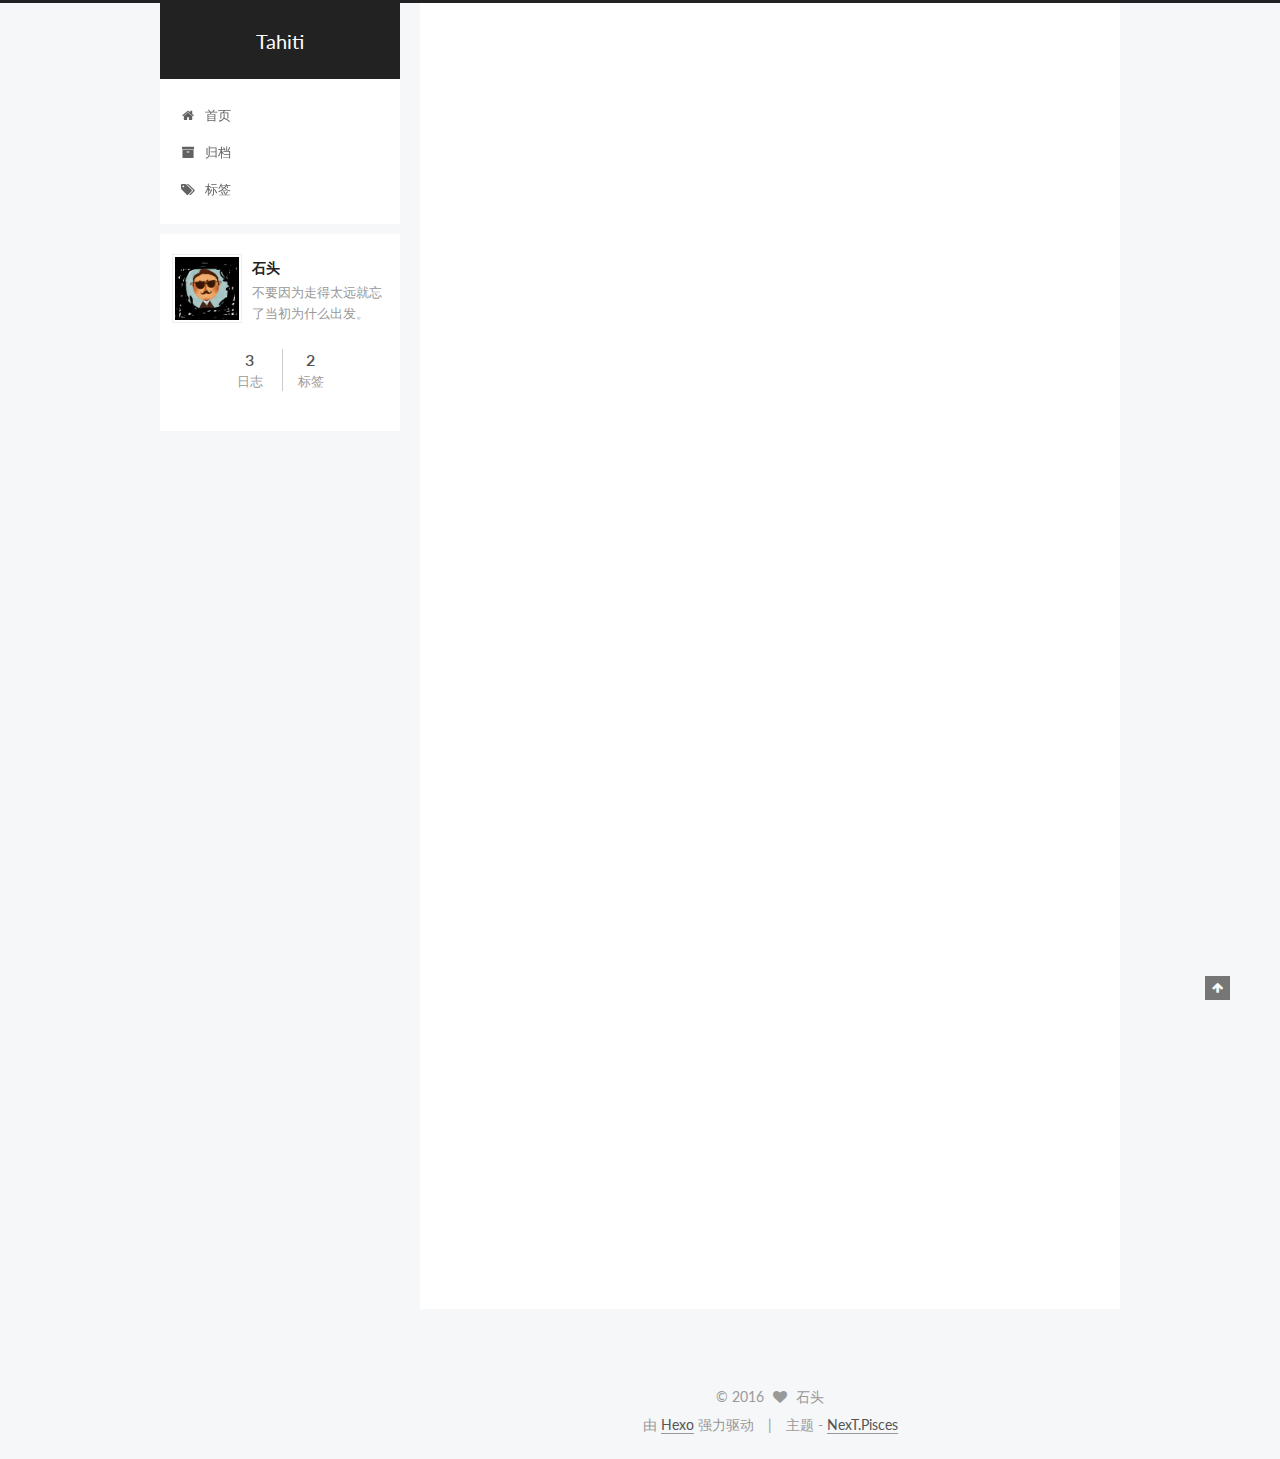
==== commit 389bce92: "Site updated: 2016-04-29 15:37:39" ====
--- a/index.html
+++ b/index.html
@@ -96,7 +96,7 @@
   var NexT = window.NexT || {};
   var CONFIG = {
     scheme: 'Pisces',
-    sidebar: {"position":"left","display":"post"},
+    sidebar: {"position":"left","display":"always"},
     fancybox: true,
     motion: true,
     duoshuo: {
@@ -143,7 +143,7 @@
     <div class="headband"></div>
 
     <header id="header" class="header" itemscope itemtype="http://schema.org/WPHeader">
-      <div class="header-inner"><div class="site-meta ">
+      <div class="header-inner"><div class="site-meta custom-logo">
   
 
   <div class="custom-logo-site-title">
@@ -290,9 +290,14 @@
       
         
           
-            <p>首先，我们明显已经知道。要讲的是Java的IO流。从字面意思，我们知道IO流，I应该是指input输入流,O是output输出流。<br>科普一个小概念，感觉很有意思，就计算机速度来说 CPU &gt; 内存 &gt; 硬盘。<br><strong> I - 就是从硬盘到内存 </strong><br><strong> O- 就是从内存到硬盘 </strong><br> 流(stream)的概念源于UNIX中管道(pipe)的概念。在UNIX中，管道是一条不间断的字节流，用来实现程序或进程间的通信，或读写外围设备、外部文件等。</p>
-
-          
+          首先，我们明显已经知道。要讲的是Java的IO流。从字面意思，我们知道IO流，I应该是指input输入流,O是output输出流。科普一个小概念，感觉很有意思，就计算机速度来说 CPU &gt; 内存 &gt; 硬盘。 I - 就是从硬盘到内存  O- 就是从内存到硬盘  流(stream)的概念源于UNIX中管道(pipe)的概念。在UNIX中，管道是一条不间断的字节流，用来实现程序或进程间的通
+          ...
+
+          <div class="post-more-link text-center">
+            <a class="btn" href="/2015/11/04/java的IO详解/#more" rel="contents">
+              阅读全文 &raquo;
+            </a>
+          </div>
         
       
     </div>
@@ -391,9 +396,15 @@
       
         
           
-            <h2 id="需求">需求</h2><p>页面判断将要上传的文件的大小<br>方法不是很好找，记录一下。</p>
-<h2 id="代码实现">代码实现</h2><figure class="highlight"><table><tr><td class="gutter"><pre><span class="line">1</span><br></pre></td><td class="code"><pre><span class="line">&#60;html&#62;  &#10;&#60;title&#62;aa&#60;/title&#62;  &#10;&#60;script type=&#34;text/javascript&#34;&#62;      &#10;function getFileSize(obj) &#123;  &#10;    var size = 0;  &#10;    if(navigator.userAgent.indexOf(&#34;MSIE&#34;)&#62;0)&#123;    &#10;        var fso = new ActiveXObject(&#39;Scripting.FileSystemObject&#39;);  &#10;        var file = fso.GetFile(obj.value);  &#10;        size = file.size;   &#10;    &#125;else &#123;  &#10;        size = obj.files[0].size;  &#10;    &#125;  &#10;    alert(size);  &#10;&#125;    &#10;   &#10;&#60;/script&#62;      &#10;&#60;body&#62;      &#10;&#60;INPUT TYPE=&#34;file&#34; NAME=&#34;file&#34; SIZE=&#34;30&#34; onchange=&#34;getFileSize(this)&#34;&#62;        &#10;&#60;/body&#62;  &#10;&#60;/html&#62;</span><br></pre></td></tr></table></figure>
-          
+          需求页面判断将要上传的文件的大小方法不是很好找，记录一下。
+代码实现1&#60;html&#62;  &#10;&#60;title&#62;aa&#60;/title&#62;  &#10;&#60;script type=&#34;text/javascript&#34;&#62;      &#10;function getFileSize(obj) &#123;  &#10;    var
+          ...
+
+          <div class="post-more-link text-center">
+            <a class="btn" href="/2015/10/28/js判断上传文件大小/#more" rel="contents">
+              阅读全文 &raquo;
+            </a>
+          </div>
         
       
     </div>
@@ -492,34 +503,17 @@
       
         
           
-            <p>最近工作有变动又重新搭建了一遍，感觉有必要把搭建过程记录一下。</p>
-<h2 id="git">git</h2><p>我的博客托管到了 <a href="https://github.com/" target="_blank">github</a>上面，首先下载git,(默认已经注册github)</p>
-<h3 id="创建一个新的SSH_key">创建一个新的SSH key</h3><figure class="highlight"><table><tr><td class="gutter"><pre><span class="line">1</span><br></pre></td><td class="code"><pre><span class="line">ssh-keygen -t rsa -C &#34;your_email@youremail.com&#34;</span><br></pre></td></tr></table></figure>
-<h3 id="将SSH_key输入到GitHub网站中">将SSH key输入到GitHub网站中</h3><p>用文本编辑器打开id_rsa.pub，复制里面的内容，即是key;添加：<br><img src="http://i.imgur.com/t1iVLDm.png" alt=""><br>随便添加一个title,粘贴到key中保存。</p>
-<h3 id="测试设置是否正确">测试设置是否正确</h3><figure class="highlight"><table><tr><td class="gutter"><pre><span class="line">1</span><br></pre></td><td class="code"><pre><span class="line">ssh -T git@github.com</span><br></pre></td></tr></table></figure>
-<h3 id="设置个人信息">设置个人信息</h3><p>设置用户名和邮箱<br>Git通过检测用户名和邮箱来跟踪进行commit的用户<br><figure class="highlight"><table><tr><td class="gutter"><pre><span class="line">1</span><br></pre></td><td class="code"><pre><span class="line">git config --global user.name &#34;Firstname Lastname&#34;    &#10;git config --global user.email &#34;your_email@youremail.com&#34;</span><br></pre></td></tr></table></figure></p>
-<h2 id="hexo">hexo</h2><p>终于进入正题了。</p>
-<h3 id="node-js">node.js</h3><p>安装hexo的前提就是<a href="https://nodejs.org/en/" target="_blank">node.js</a>;我安装的版本是node-v4.1.0-x64.msi,一路安装完成。<br>验证安装是否成功<br><figure class="highlight"><table><tr><td class="gutter"><pre><span class="line">1</span><br></pre></td><td class="code"><pre><span class="line">C:\Users\hc-3020-i3&#62;node -v&#10;v4.1.0&#10;&#10;C:\Users\hc-3020-i3&#62;npm -v&#10;2.14.3</span><br></pre></td></tr></table></figure></p>
-<h3 id="hexo安装">hexo安装</h3><p>安装hexo<br><figure class="highlight"><table><tr><td class="gutter"><pre><span class="line">1</span><br></pre></td><td class="code"><pre><span class="line">C:\Users\hc-3020-i3&#62;npm install -g hexo-cli</span><br></pre></td></tr></table></figure></p>
-<p>验证hexo是否安装成功<br><figure class="highlight"><table><tr><td class="gutter"><pre><span class="line">1</span><br></pre></td><td class="code"><pre><span class="line">C:\Users\hc-3020-i3&#62;hexo version</span><br></pre></td></tr></table></figure></p>
-<h3 id="hexo建站">hexo建站</h3><p>初始化项目</p>
-<p>dos命令新建选择文件夹，作为hexo初始化路径</p>
-<figure class="highlight"><table><tr><td class="gutter"><pre><span class="line">1</span><br></pre></td><td class="code"><pre><span class="line">C:\Users\hc-3020-i3&#62;d:&#10;&#10;D:\&#62;hexo init blog&#10;info copying data to D:/blog&#10;hexo&#21338;&#23458;&#25991;&#20214;&#21021;&#22987;&#21270;&#36335;&#24452;&#20026;D:/blog.</span><br></pre></td></tr></table></figure>
-<p>安装依赖,进入目录<br><figure class="highlight"><table><tr><td class="gutter"><pre><span class="line">1</span><br></pre></td><td class="code"><pre><span class="line">&#10;D:\blog&#62;npm install</span><br></pre></td></tr></table></figure></p>
-<p>启动服务hexo s，浏览器访问<br>输入<a href="http://127.0.0.1:4000" target="_blank" rel="external">http://127.0.0.1:4000</a></p>
-<figure class="highlight"><table><tr><td class="gutter"><pre><span class="line">1</span><br></pre></td><td class="code"><pre><span class="line">&#10;D:\blog&#62;hexo s&#10;info Hexo is running at http://***. press Ctrl +C to stop</span><br></pre></td></tr></table></figure>
-<h2 id="博客发布">博客发布</h2><h3 id="github创建项目">github创建项目</h3><p>这个就不再讲了，自行百度吧。</p>
-<h3 id="hexo配置">hexo配置</h3><p>编辑全局配置文件：_config.yml，找到deploy的部分，设置github的项目地址。</p>
-<figure class="highlight"><table><tr><td class="gutter"><pre><span class="line">1</span><br></pre></td><td class="code"><pre><span class="line">&#10;deploy:&#10;  type: github&#10;  repo: git@github.com:momozhangzhongyu/momozhangzhongyu.github.io.git</span><br></pre></td></tr></table></figure>
-<p>注意：对比：<a href="https://github.com/momozhangzhongyu/momozhangzhongyu.github.io" target="_blank" rel="external">https://github.com/momozhangzhongyu/momozhangzhongyu.github.io</a><br>和git@github.com:momozhangzhongyu/momozhangzhongyu.github.io.git<br>根据自己创建做出项目路径后加[.git]结尾。</p>
-<h3 id="执行hexo命令">执行hexo命令</h3><figure class="highlight"><table><tr><td class="gutter"><pre><span class="line">1</span><br></pre></td><td class="code"><pre><span class="line">hexo g #&#29983;&#25104;&#38745;&#24577;&#25991;&#20214;&#10;hexo d #&#37096;&#32626;&#21040;github</span><br></pre></td></tr></table></figure>
-<h3 id="关联域名">关联域名</h3><p>登陆访问github。<br>（2）进入github中需要关联域名的相应项目。<br>（3）在该项目下创建CNAME，其CNAME内容即是域名。<br><img src="http://i.imgur.com/htmp2hU.png" alt=""><br>内容: www.mmzzy.com</p>
-<h2 id="例外">例外</h2><h3 id="报错hexo_ERROR_Deployer_not_found:_github">报错hexo ERROR Deployer not found: github</h3><p>执行命令</p>
-<figure class="highlight"><table><tr><td class="gutter"><pre><span class="line">1</span><br></pre></td><td class="code"><pre><span class="line">&#10;npm install hexo-deployer-git --save</span><br></pre></td></tr></table></figure>
-<p>将deploy 的 type由github改为git</p>
-<p>–完</p>
-
-          
+          最近工作有变动又重新搭建了一遍，感觉有必要把搭建过程记录一下。
+git我的博客托管到了 github上面，首先下载git,(默认已经注册github)
+创建一个新的SSH key1ssh-keygen -t rsa -C &#34;your_email@youremail.com&#34;
+将SSH key输入到GitHub网站中用文本编辑器打开id_rsa.pub，复制里面的内容，即是key;添
+          ...
+
+          <div class="post-more-link text-center">
+            <a class="btn" href="/2015/10/22/hexo搭建全过程/#more" rel="contents">
+              阅读全文 &raquo;
+            </a>
+          </div>
         
       
     </div>
--- a/css/main.css
+++ b/css/main.css
@@ -731,7 +731,7 @@
   font-size: 14px;
   color: #fff;
   background: #222;
-  border: 2px solid #222;
+  border: 2px solid #555;
   text-decoration: none;
   border-radius: 0;
   transition-property: background-color;
@@ -742,8 +742,8 @@
 .btn:hover,
 .post-more-link .btn:hover {
   border-color: #222;
-  color: #222;
-  background: #fff;
+  color: #fff;
+  background: #222;
 }
 .btn-bar {
   display: block;
@@ -848,7 +848,7 @@
   width: 25px;
   background: #222;
   font-size: 12px;
-  opacity: 1;
+  opacity: 0.6;
   color: #fff;
   cursor: pointer;
   text-align: center;
@@ -869,7 +869,7 @@
   }
 }
 .back-to-top.back-to-top-on {
-  bottom: 19px;
+  bottom: 40px;
 }
 .header {
   background: #fff;
@@ -918,7 +918,7 @@
 .site-subtitle {
   margin-top: 10px;
   font-size: 13px;
-  color: #999;
+  color: #ddd;
 }
 .use-motion .brand {
   opacity: 0;
@@ -991,7 +991,8 @@
   transition-timing-function: ease-in-out;
   transition-delay: 0s;
 }
-.menu .menu-item a:hover {
+.menu .menu-item a:hover,
+.menu-item-active a {
   border-bottom-color: #222;
 }
 .menu .menu-item .fa {
@@ -1298,10 +1299,10 @@
   margin-top: 50px;
 }
 .post-more-link .btn {
-  color: #fff;
+  color: #555;
   font-size: 14px;
-  background: #222;
-  border-radius: 0;
+  background: #fff;
+  border-radius: 2px;
   line-height: 2;
 }
 .posts-expand .post-tags {
@@ -1460,12 +1461,12 @@
 }
 .site-author-name {
   margin: 5px 0 0;
-  color: #f5f5f5;
+  color: #222;
 }
 .site-description {
   margin-top: 5px;
-  font-size: 14px;
-  color: #555;
+  font-size: 13px;
+  color: #999;
 }
 .site-state {
   overflow: hidden;
@@ -1475,7 +1476,7 @@
 .site-state-item {
   display: inline-block;
   padding: 0 15px;
-  border-left: 1px solid #333;
+  border-left: 1px solid #ccc;
 }
 .site-state-item:first-child {
   border-left: none;
@@ -1488,11 +1489,11 @@
   text-align: center;
   color: inherit;
   font-weight: 600;
-  font-size: 18px;
+  font-size: 16px;
 }
 .site-state-item-name {
   font-size: 13px;
-  color: inherit;
+  color: #999;
 }
 .feed-link {
   margin-top: 20px;
@@ -1534,7 +1535,7 @@
   width: 4px;
   height: 4px;
   border-radius: 50%;
-  background: #9fff82;
+  background: #be7700;
 }
 .links-of-blogroll {
   font-size: 13px;
@@ -1563,7 +1564,7 @@
   color: #555;
 }
 .sidebar-nav li:hover {
-  color: #f5f5f5;
+  color: #fc6423;
 }
 .page-post-detail .sidebar-nav-toc {
   padding: 0 5px;
@@ -1572,11 +1573,11 @@
   margin-left: 10px;
 }
 .sidebar-nav .sidebar-nav-active {
-  color: #87daff;
-  border-bottom-color: #87daff;
+  color: #fc6423;
+  border-bottom-color: #fc6423;
 }
 .sidebar-nav .sidebar-nav-active:hover {
-  color: #87daff;
+  color: #fc6423;
 }
 .sidebar-panel {
   display: none;
@@ -1609,12 +1610,12 @@
   transition-timing-function: ease-in-out;
   transition-delay: 0s;
   transition-property: all;
-  color: #999;
-  border-bottom-color: #555;
+  color: #666;
+  border-bottom-color: #ccc;
 }
 .post-toc ol a:hover {
-  color: #ccc;
-  border-bottom-color: #ccc;
+  color: #000;
+  border-bottom-color: #000;
 }
 .post-toc .nav-item {
   overflow: hidden;
@@ -1635,14 +1636,14 @@
   display: block;
 }
 .post-toc .nav .active > a {
-  color: #87daff;
-  border-bottom-color: #87daff;
+  color: #fc6423;
+  border-bottom-color: #fc6423;
 }
 .post-toc .nav .active-current > a {
-  color: #87daff;
+  color: #fc6423;
 }
 .post-toc .nav .active-current > a:hover {
-  color: #87daff;
+  color: #fc6423;
 }
 .footer {
   font-size: 14px;
@@ -2020,6 +2021,28 @@
   top: 42%;
   color: #ccc;
 }
+.busuanzi-count:before {
+  content: " ";
+  float: left;
+  width: 260px;
+  min-height: 25px;
+}
+@media (min-width: 768px) and (max-width: 991px) {
+  .busuanzi-count {
+    width: auto;
+  }
+  .busuanzi-count:before {
+    display: none;
+  }
+}
+@media (max-width: 767px) {
+  .busuanzi-count {
+    width: auto;
+  }
+  .busuanzi-count:before {
+    display: none;
+  }
+}
 .site-uv,
 .site-pv,
 .page-pv {
@@ -2091,78 +2114,413 @@
   padding-left: 10px;
 }
 .page-post-detail .sidebar-toggle-line {
-  background: #87daff;
+  background: #fc6423;
 }
 .page-post-detail .comments {
   overflow: hidden;
 }
-@media (max-width: 767px) {
-  .header-inner,
-  .container .main-inner,
+body {
+  background: #f5f7f9;
+}
+@media (min-width: 992px) {
+  .full-image.full-image.full-image {
+    max-width: none;
+    width: 118%;
+    margin: 0 -9%;
+  }
+}
+.header {
+  position: relative;
+  margin: 0 auto;
+  width: 960px;
+}
+@media (min-width: 768px) and (max-width: 991px) {
+  .header {
+    width: auto;
+  }
+}
+@media (max-width: 767px) {
+  .header {
+    width: auto;
+  }
+}
+.header-inner {
+  position: absolute;
+  top: 0;
+  overflow: hidden;
+  padding: 0;
+  width: 240px;
+  background: #fff;
+}
+@media (min-width: 1600px) {
+  .container .header-inner {
+    width: 240px;
+  }
+}
+@media (min-width: 768px) and (max-width: 991px) {
+  .header-inner {
+    position: relative;
+    width: auto;
+  }
+}
+@media (max-width: 767px) {
+  .header-inner {
+    position: relative;
+    width: auto;
+  }
+}
+.main:before,
+.main:after {
+  content: " ";
+  display: table;
+}
+.main:after {
+  clear: both;
+}
+@media (min-width: 768px) and (max-width: 991px) {
+  .main {
+    padding-bottom: 100px;
+  }
+}
+@media (max-width: 767px) {
+  .main {
+    padding-bottom: 100px;
+  }
+}
+.container .main-inner {
+  width: 960px;
+}
+@media (min-width: 768px) and (max-width: 991px) {
+  .container .main-inner {
+    width: auto;
+  }
+}
+@media (max-width: 767px) {
+  .container .main-inner {
+    width: auto;
+  }
+}
+.content-wrap {
+  float: right;
+  box-sizing: border-box;
+  padding: 40px;
+  width: 700px;
+  background: #fff;
+  min-height: 700px;
+}
+@media (min-width: 768px) and (max-width: 991px) {
+  .content-wrap {
+    width: 100%;
+    padding: 20px;
+  }
+}
+@media (max-width: 767px) {
+  .content-wrap {
+    width: 100%;
+    padding: 20px;
+    min-height: auto;
+  }
+}
+.sidebar {
+  position: static;
+  float: left;
+  margin-top: 300px;
+  width: 240px;
+  background: #fff;
+  box-shadow: none;
+}
+@media (min-width: 768px) and (max-width: 991px) {
+  .sidebar {
+    display: none;
+  }
+}
+@media (max-width: 767px) {
+  .sidebar {
+    display: none;
+  }
+}
+.sidebar-toggle {
+  display: none;
+}
+.footer-inner {
+  width: 960px;
+}
+.footer-inner:before {
+  content: " ";
+  float: left;
+  width: 260px;
+  min-height: 50px;
+}
+@media (min-width: 768px) and (max-width: 991px) {
   .footer-inner {
     width: auto;
   }
-}
-.custom-logo .site-meta-headline {
-  text-align: center;
-}
-.custom-logo .brand {
+  .footer-inner:before {
+    display: none;
+  }
+}
+@media (max-width: 767px) {
+  .footer-inner {
+    width: auto;
+  }
+  .footer-inner:before {
+    display: none;
+  }
+}
+.sidebar-position-right .header-inner {
+  right: 0;
+}
+.sidebar-position-right .content-wrap {
+  float: left;
+}
+.sidebar-position-right .sidebar {
+  float: right;
+}
+.sidebar-position-right .footer-inner:before {
+  float: right;
+}
+.site-meta {
+  padding: 20px 0;
+  color: #fff;
+  background: #222;
+}
+@media (min-width: 768px) and (max-width: 991px) {
+  .site-meta {
+    box-shadow: 0 0 16px rgba(0,0,0,0.5);
+  }
+}
+@media (max-width: 767px) {
+  .site-meta {
+    box-shadow: 0 0 16px rgba(0,0,0,0.5);
+  }
+}
+.brand {
+  display: block;
+  padding: 0;
   background: none;
 }
-.custom-logo .site-title {
-  margin: 10px auto 0;
-  font-size: 24px;
-  color: #222;
-}
-.custom-logo .site-title a {
-  border: none;
-}
-.custom-logo-image {
-  margin: 0 auto;
-  padding: 5px;
-  max-width: 150px;
-  background: #fff;
-}
-@media (max-width: 767px) {
-  .site-nav {
-    position: absolute;
-    left: 0;
-    top: 52px;
-    margin: 0;
-    width: 100%;
-    padding: 0;
-    background: #fff;
-    border-bottom: 1px solid #ddd;
-  }
-}
-@media (max-width: 767px) {
-  .menu {
-    text-align: left;
-  }
-}
-@media (max-width: 767px) {
-  .menu .menu-item {
-    display: block;
-    margin: 0 10px;
-    vertical-align: top;
-  }
-}
-@media (max-width: 767px) {
-  .menu .menu-item br {
-    display: none;
-  }
-}
-@media (max-width: 767px) {
-  .menu .menu-item a {
-    padding: 5px 10px;
-  }
-}
-.menu .menu-item .fa {
-  margin-right: 0;
+.brand:hover {
+  color: #fff;
+}
+.site-subtitle {
+  margin: 0;
 }
 .site-search form {
   display: none;
 }
+.site-nav {
+  border-top: none;
+}
+@media (min-width: 768px) and (max-width: 991px) {
+  .site-nav {
+    display: none !important;
+  }
+}
+@media (min-width: 768px) and (max-width: 991px) {
+  .site-nav-on {
+    display: block !important;
+  }
+}
+.menu .menu-item {
+  display: block;
+  margin: 0;
+  list-style: none;
+}
+.menu .menu-item a {
+  position: relative;
+  box-sizing: border-box;
+  padding: 5px 20px;
+  text-align: left;
+  line-height: inherit;
+  transition-property: background-color;
+  transition-duration: 0.2s;
+  transition-timing-function: ease-in-out;
+  transition-delay: 0s;
+}
+.menu .menu-item a:hover,
+.menu-item-active a {
+  background: #f9f9f9;
+  border-bottom-color: #fff;
+}
+.menu .menu-item br {
+  display: none;
+}
+.menu-item-active a:after {
+  content: " ";
+  position: absolute;
+  top: 50%;
+  margin-top: -3px;
+  right: 15px;
+  width: 6px;
+  height: 6px;
+  border-radius: 50%;
+  background-color: #bbb;
+}
+.btn-bar {
+  background-color: #fff;
+}
+.site-nav-toggle {
+  top: 20px;
+  left: 20px;
+}
+@media (min-width: 768px) and (max-width: 991px) {
+  .site-nav-toggle {
+    display: block;
+  }
+}
+.use-motion .sidebar .motion-element {
+  opacity: 1;
+}
+.sidebar {
+  display: none;
+  right: auto;
+  bottom: auto;
+  -webkit-transform: none;
+}
+.sidebar-inner {
+  box-sizing: border-box;
+  width: 240px;
+  color: #555;
+  background: #fff;
+}
+.sidebar-inner.affix {
+  position: fixed;
+  top: 0;
+}
+.site-overview {
+  margin: 0 2px;
+  text-align: left;
+}
+.site-author:before,
+.site-author:after {
+  content: " ";
+  display: table;
+}
+.site-author:after {
+  clear: both;
+}
+.site-author-image {
+  float: left;
+  margin-right: 10px;
+  max-width: 64px;
+  border-width: 1px;
+  border-color: #eee;
+}
+.site-author-name {
+  margin: 0;
+  font-weight: 600;
+}
+.site-description {
+  margin-top: 0;
+  line-height: 1.6;
+}
+.sidebar a {
+  color: #555;
+}
+.sidebar a:hover {
+  color: #222;
+}
+.links-of-author-item a:before {
+  display: none;
+}
+.links-of-author-item a {
+  border-bottom: none;
+  text-decoration: underline;
+}
+.site-state {
+  text-align: center;
+}
+.feed-link {
+  border-top: 1px dotted #ccc;
+  border-bottom: 1px dotted #ccc;
+  text-align: center;
+}
+.feed-link a {
+  display: block;
+  color: #fc6423;
+  border: none;
+}
+.feed-link a:hover {
+  background: none;
+  color: #e34603;
+}
+.feed-link a:hover i {
+  color: #e34603;
+}
+.links-of-author:before,
+.links-of-author:after {
+  content: " ";
+  display: table;
+}
+.links-of-author:after {
+  clear: both;
+}
+.links-of-author-item {
+  float: left;
+  margin: 5px 0 0;
+  width: 50%;
+}
+.links-of-author-item a {
+  box-sizing: border-box;
+  display: inline-block;
+  margin-right: 0;
+  margin-bottom: 0;
+  padding: 0 5px;
+  overflow: hidden;
+  white-space: nowrap;
+  text-overflow: ellipsis;
+}
+.links-of-author-item a {
+  display: block;
+  text-decoration: none;
+}
+.links-of-author-item a:hover {
+  border-radius: 4px;
+  background: #eee;
+}
+.links-of-author-item .fa {
+  margin-right: 2px;
+  font-size: 16px;
+}
+.links-of-author-item .fa-globe {
+  font-size: 15px;
+}
+.links-of-blogroll {
+  margin-top: 20px;
+  padding: 3px 0 0;
+  border-top: 1px dotted #ccc;
+}
+.links-of-blogroll-title {
+  margin-top: 0;
+}
+.links-of-blogroll-item {
+  padding: 0;
+}
+.links-of-blogroll-inline:before,
+.links-of-blogroll-inline:after {
+  content: " ";
+  display: table;
+}
+.links-of-blogroll-inline:after {
+  clear: both;
+}
 .links-of-blogroll-inline .links-of-blogroll-item {
-  display: inline-block;
-}
+  float: left;
+  margin: 5px 0 0;
+  width: 50%;
+}
+.links-of-blogroll-inline .links-of-blogroll-item a {
+  box-sizing: border-box;
+  display: inline-block;
+  margin-right: 0;
+  margin-bottom: 0;
+  padding: 0 5px;
+  overflow: hidden;
+  white-space: nowrap;
+  text-overflow: ellipsis;
+}
+@media (max-width: 767px) {
+  .post-body {
+    text-align: justify;
+  }
+}
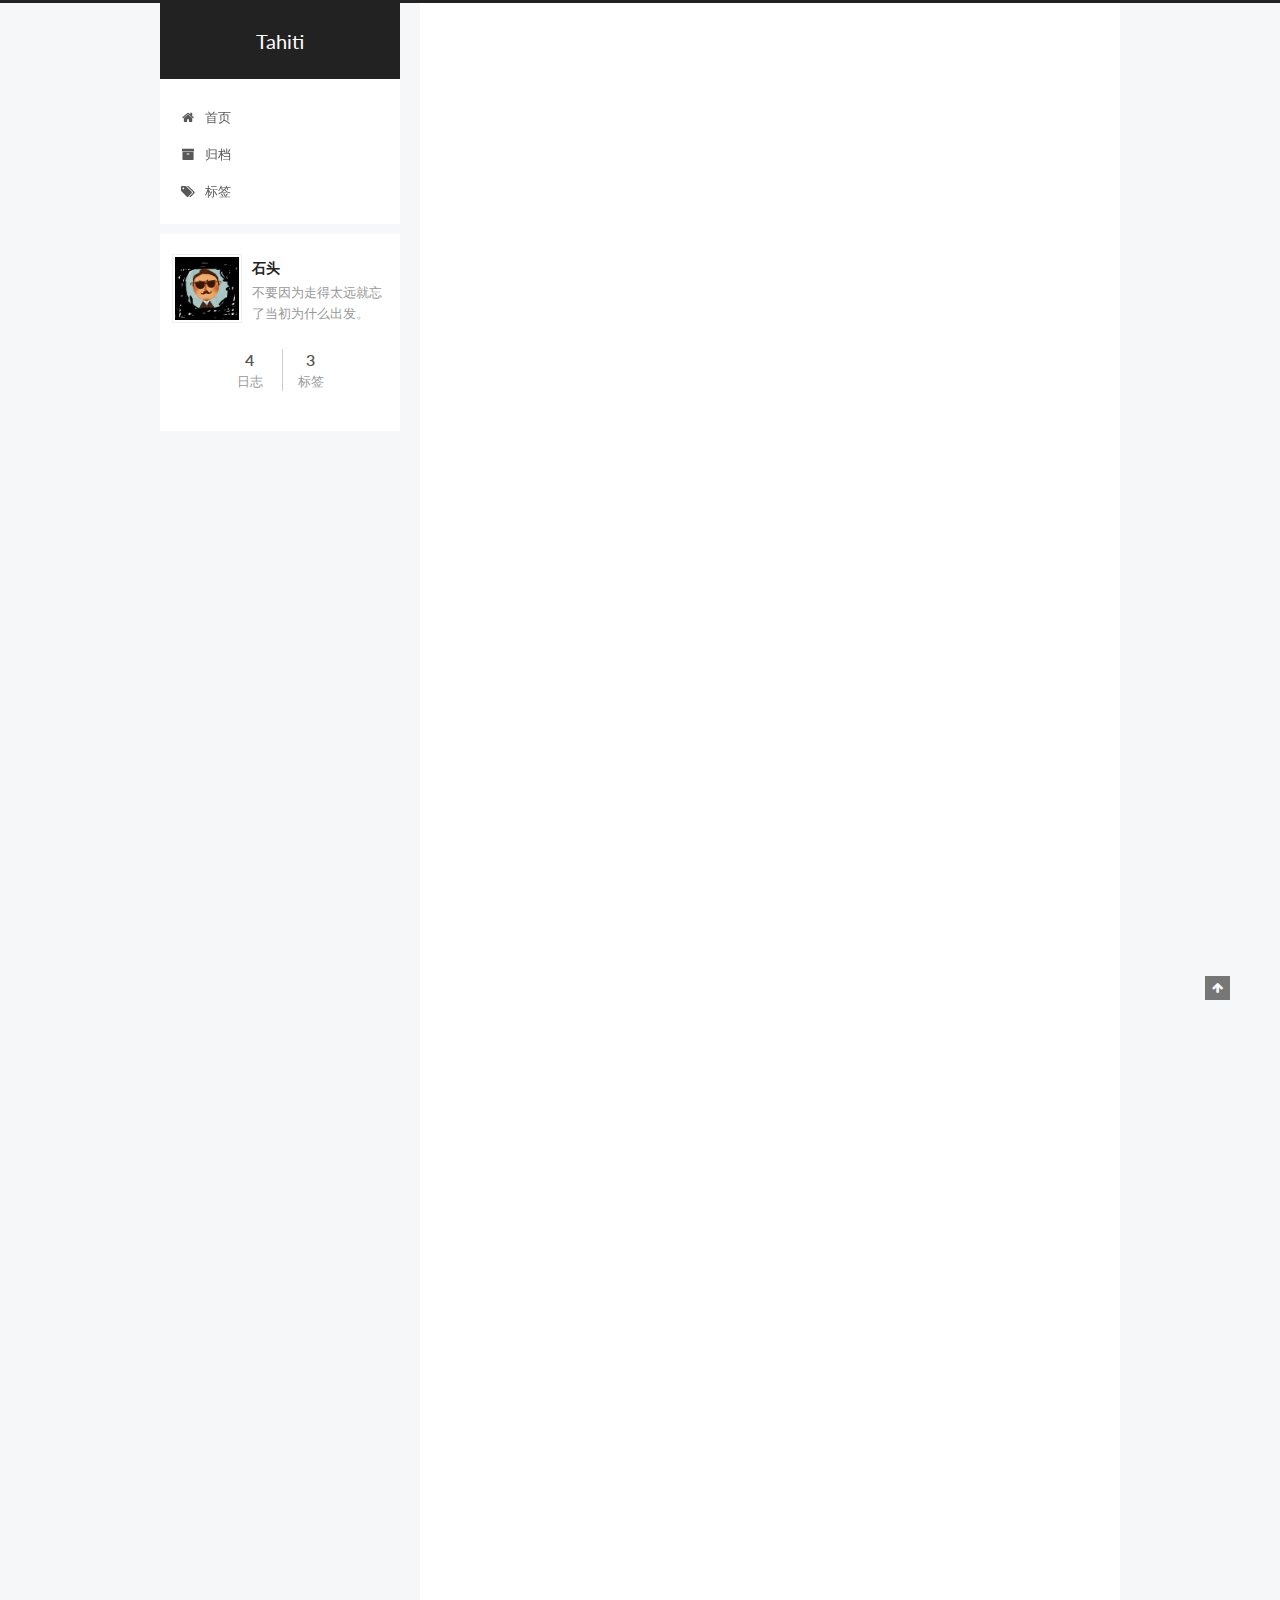
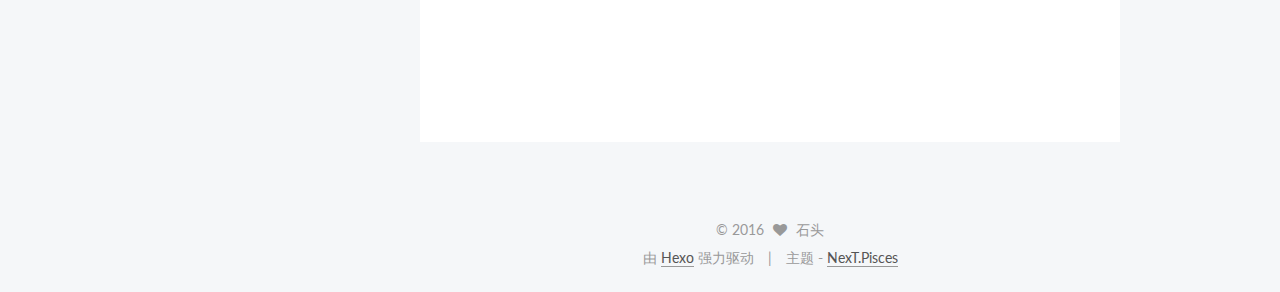
==== commit 96d3f996: "Site updated: 2016-05-11 14:58:50" ====
--- a/index.html
+++ b/index.html
@@ -239,6 +239,116 @@
             
               
                 
+                <a class="post-title-link" href="/2016/05/11/linux命令java开发需掌握/" itemprop="url">
+                  未命名
+                </a>
+              
+            
+          </h1>
+        
+
+        <div class="post-meta">
+          <span class="post-time">
+            <span class="post-meta-item-icon">
+              <i class="fa fa-calendar-o"></i>
+            </span>
+            <span class="post-meta-item-text">发表于</span>
+            <time itemprop="dateCreated" datetime="2016-05-11T11:42:00+08:00" content="2016-05-11">
+              2016-05-11
+            </time>
+          </span>
+
+          
+
+          
+            
+              <span class="post-comments-count">
+                &nbsp; | &nbsp;
+                <a href="/2016/05/11/linux命令java开发需掌握/#comments" itemprop="discussionUrl">
+                  <span class="post-comments-count ds-thread-count" data-thread-key="2016/05/11/linux命令java开发需掌握/" itemprop="commentsCount"></span>
+                </a>
+              </span>
+            
+          
+
+          
+
+          
+          
+
+          
+        </div>
+      </header>
+    
+
+
+    <div class="post-body" itemprop="articleBody">
+
+      
+      
+
+      
+        
+          
+          #linux命令java开发需掌握#
+作为一个Java开发人员，有些常用的Linux命令必须掌握。
+1.查找文件find / -name filename.txt 根据名称查找/目录下的filename.txt文件。
+find . -name “*.xml” 递归查找所有的xml文件
+find . -name “*.xml” |xargs grep “hello world” 递归查找所有文件内容
+          ...
+
+          <div class="post-more-link text-center">
+            <a class="btn" href="/2016/05/11/linux命令java开发需掌握/#more" rel="contents">
+              阅读全文 &raquo;
+            </a>
+          </div>
+        
+      
+    </div>
+    
+    <div>
+      
+    </div>
+
+    <div>
+      
+    </div>
+
+    <footer class="post-footer">
+      
+
+      
+
+      
+      
+        <div class="post-eof"></div>
+      
+    </footer>
+  </article>
+
+
+    
+      
+
+  
+  
+
+  
+  
+  
+
+  <article class="post post-type-normal " itemscope itemtype="http://schema.org/Article">
+
+    
+      <header class="post-header">
+
+        
+        
+          <h1 class="post-title" itemprop="name headline">
+            
+            
+              
+                
                 <a class="post-title-link" href="/2015/11/04/java的IO详解/" itemprop="url">
                   java的IO详解
                 </a>
@@ -581,7 +691,7 @@
         <nav class="site-state motion-element">
           <div class="site-state-item site-state-posts">
             <a href="/archives">
-              <span class="site-state-item-count">3</span>
+              <span class="site-state-item-count">4</span>
               <span class="site-state-item-name">日志</span>
             </a>
           </div>
@@ -591,7 +701,7 @@
           
             <div class="site-state-item site-state-tags">
               <a href="/tags">
-                <span class="site-state-item-count">2</span>
+                <span class="site-state-item-count">3</span>
                 <span class="site-state-item-name">标签</span>
               </a>
             </div>
--- a/css/main.css
+++ b/css/main.css
@@ -1535,7 +1535,7 @@
   width: 4px;
   height: 4px;
   border-radius: 50%;
-  background: #be7700;
+  background: #864066;
 }
 .links-of-blogroll {
   font-size: 13px;
